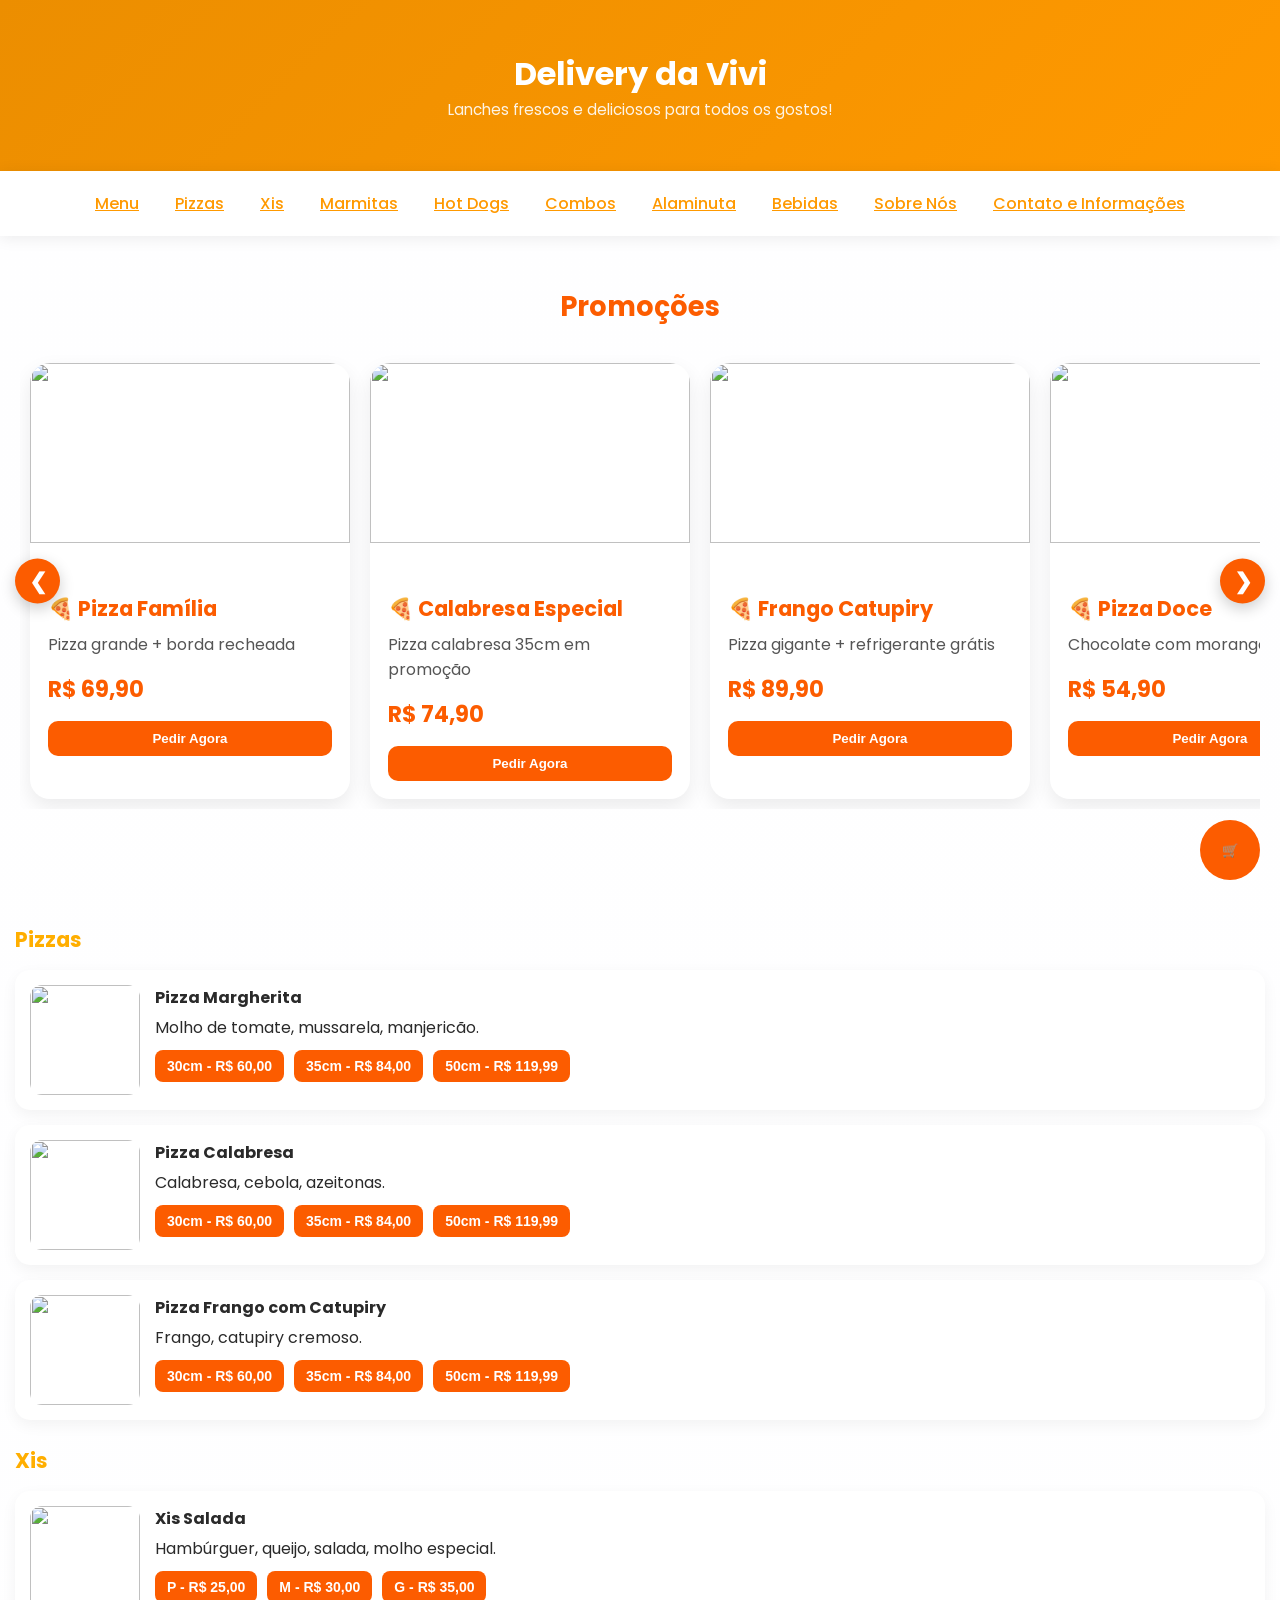
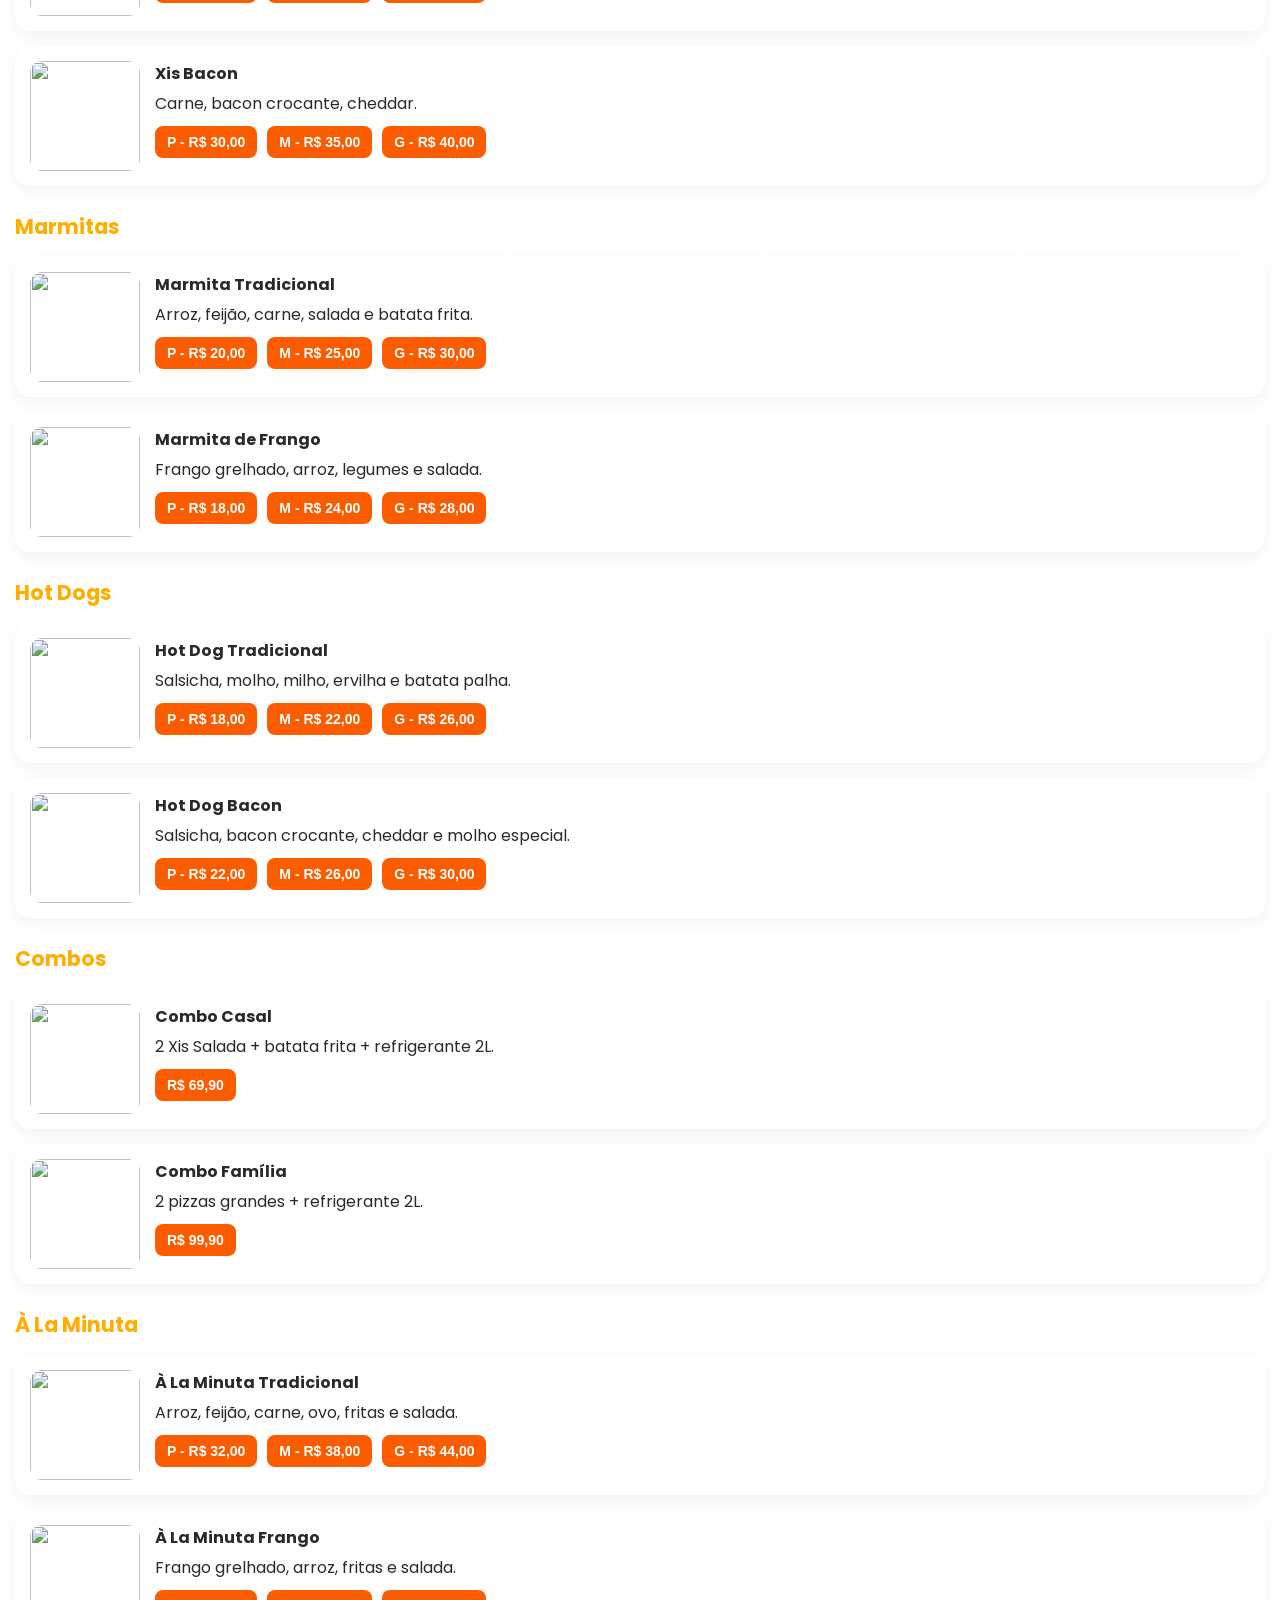
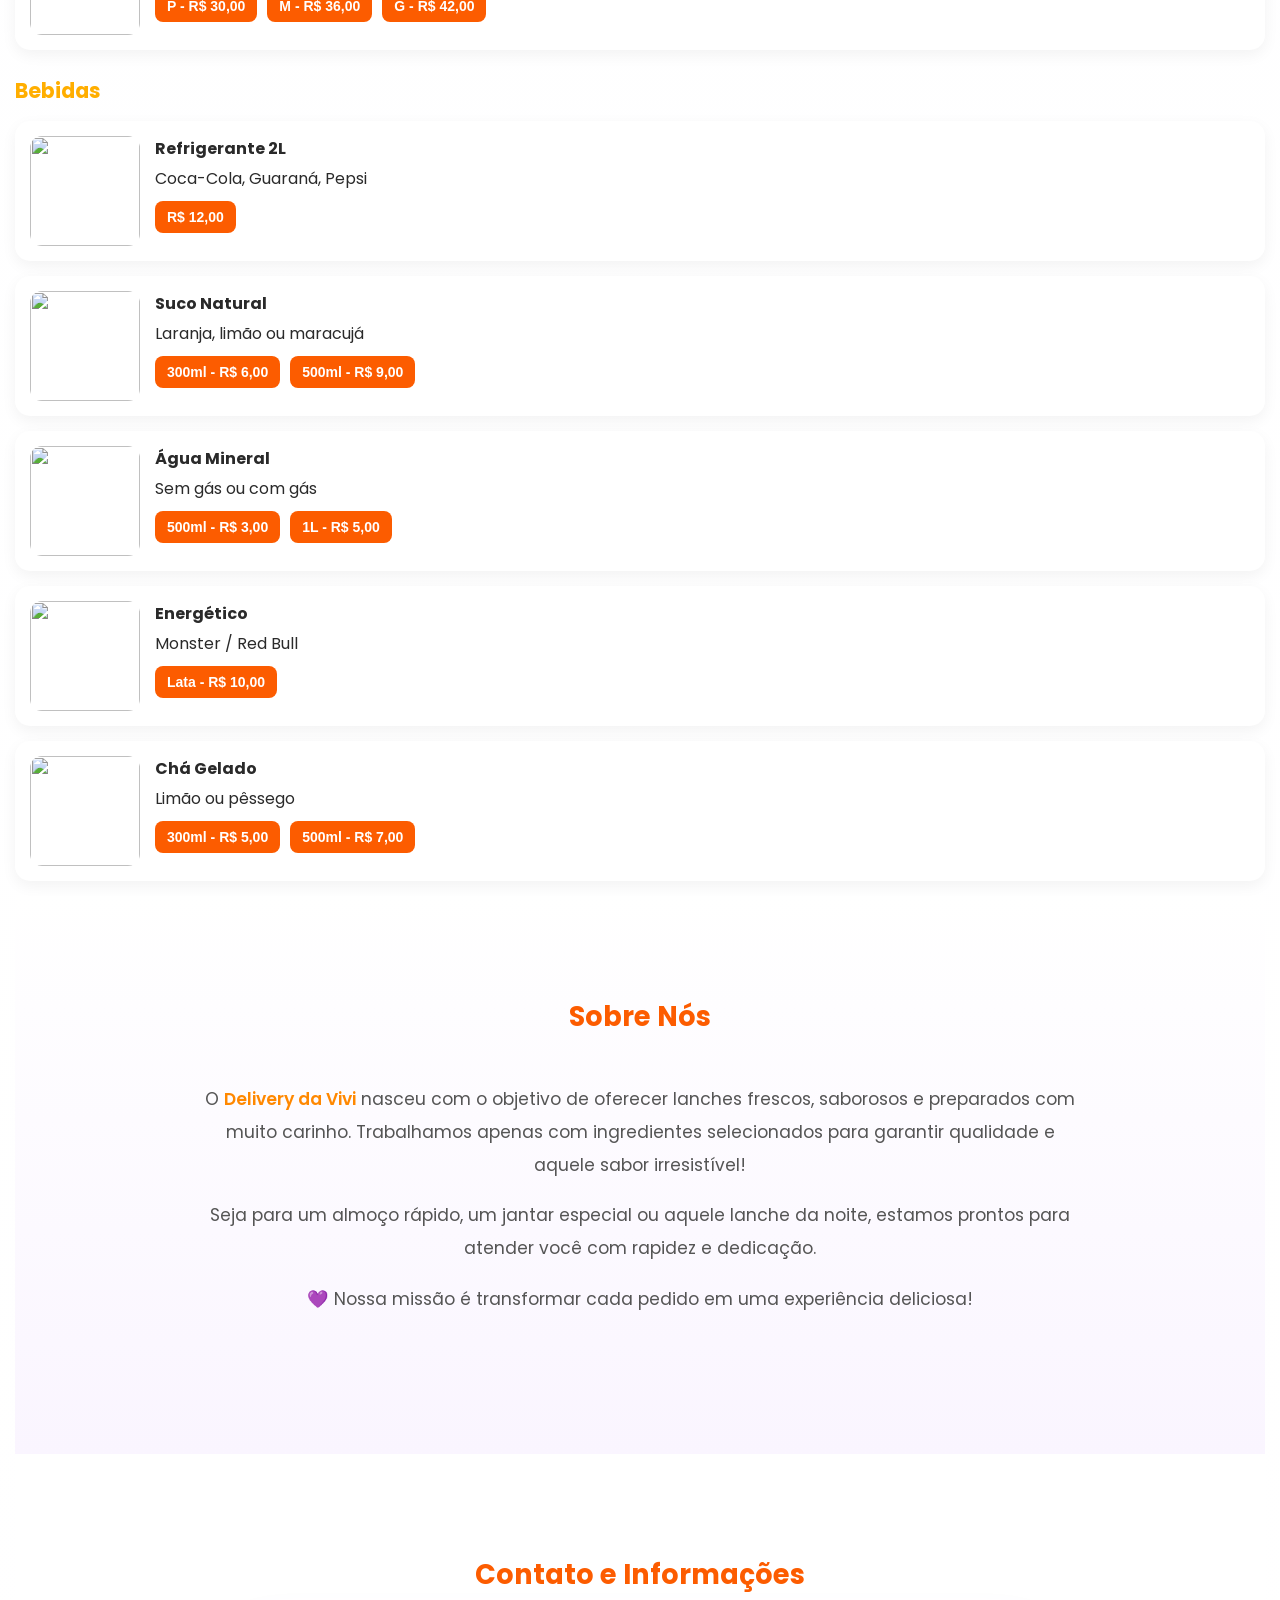
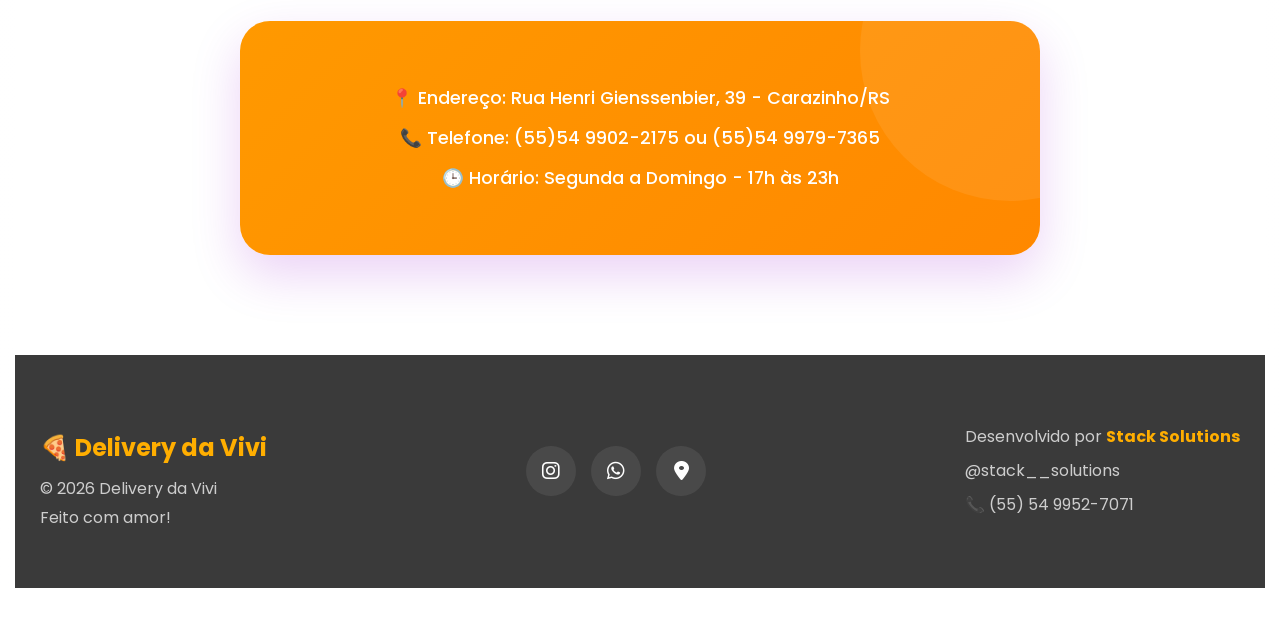
==== index.html @ aecbde7a "Add files via upload" ====
<!DOCTYPE html>
<html lang="pt-BR">
<head>
    <meta charset="UTF-8">
    <meta name="viewport" content="width=device-width, initial-scale=1.0">
    <title>Delivery da Vivi - Lanches Saborosos</title>
    <link rel="stylesheet" href="style.css">
    
</head>
<body>
    <header>
        <h1>Delivery da Vivi</h1>
        <p>Lanches frescos e deliciosos para todos os gostos!</p>
    </header>
    
    <nav>
    <a href="#menu">Menu</a>
    <a href="#pizzas">Pizzas</a>
    <a href="#xis">Xis</a>
    <a href="#marmitas">Marmitas</a>
    <a href="#hotdogs">Hot Dogs</a>
    <a href="#combos">Combos</a>
    <a href="#alaminuta">Alaminuta</a>
    <a href="#bebidas">Bebidas</a>
    <a href="#sobre">Sobre Nós</a>
    <a href="#contato">Contato e Informações</a>
</nav>
    
    <button id="cart-toggle">🛒</button>

<div id="cart">
    
    <button id="close-cart" class="close-cart">✖</button>

    <h3>Carrinho</h3>

    <div id="cart-items"></div>

    <div id="cart-total">Total: R$ 0,00</div>

    <button id="checkout">Finalizar Pedido</button>

</div>
    
 







        <!-- =========================
     PROMOÇÕES
========================= -->

<section id="promocoes">

    <h2>Promoções</h2>

    <div class="promo-wrapper">

        <button class="promo-btn left" onclick="scrollPromo(-1)">
            ❮
        </button>

        <div class="promo-carousel" id="promo-carousel">

            <!-- 1 -->
            <div class="promo-card">

                <img src="https://images.unsplash.com/photo-1513104890138-7c749659a591?w=500">

                <div class="promo-info">

                    <h3>🍕 Pizza Família</h3>

                    <p>
                        Pizza grande + borda recheada
                    </p>

                    <span>R$ 69,90</span>

                    <button onclick="addToCart('Pizza Família Promo', 69.90)">
                        Pedir Agora
                    </button>

                </div>

            </div>

            <!-- 2 -->
            <div class="promo-card">

                <img src="https://images.unsplash.com/photo-1604382354936-07c5d9983bd3?w=500">

                <div class="promo-info">

                    <h3>🍕 Calabresa Especial</h3>

                    <p>
                        Pizza calabresa 35cm em promoção
                    </p>

                    <span>R$ 74,90</span>

                    <button onclick="addToCart('Calabresa Especial', 74.90)">
                        Pedir Agora
                    </button>

                </div>

            </div>

            <!-- 3 -->
            <div class="promo-card">

                <img src="https://images.unsplash.com/photo-1513104890138-7c749659a591?w=500">

                <div class="promo-info">

                    <h3>🍕 Frango Catupiry</h3>

                    <p>
                        Pizza gigante + refrigerante grátis
                    </p>

                    <span>R$ 89,90</span>

                    <button onclick="addToCart('Pizza Frango Promo', 89.90)">
                        Pedir Agora
                    </button>

                </div>

            </div>

            <!-- 4 -->
            <div class="promo-card">

                <img src="https://images.unsplash.com/photo-1594007654729-407eedc4be65?w=500">

                <div class="promo-info">

                    <h3>🍕 Pizza Doce</h3>

                    <p>
                        Chocolate com morango 30cm
                    </p>

                    <span>R$ 54,90</span>

                    <button onclick="addToCart('Pizza Doce Promo', 54.90)">
                        Pedir Agora
                    </button>

                </div>

            </div>

            <!-- 5 -->
            <div class="promo-card">

                <img src="https://images.unsplash.com/photo-1568901346375-23c9450c58cd?w=500">

                <div class="promo-info">

                    <h3>🍔 Xis Salada</h3>

                    <p>
                        Xis salada + batata frita
                    </p>

                    <span>R$ 34,90</span>

                    <button onclick="addToCart('Xis Salada Promo', 34.90)">
                        Pedir Agora
                    </button>

                </div>

            </div>

            <!-- 6 -->
            <div class="promo-card">

                <img src="https://images.unsplash.com/photo-1571091718767-18b5b1457add?w=500">

                <div class="promo-info">

                    <h3>🍔 Xis Bacon Duplo</h3>

                    <p>
                        Xis bacon + cheddar extra
                    </p>

                    <span>R$ 42,90</span>

                    <button onclick="addToCart('Xis Bacon Promo', 42.90)">
                        Pedir Agora
                    </button>

                </div>

            </div>

            <!-- 7 -->
            <div class="promo-card">

                <img src="https://images.unsplash.com/photo-1544025162-d76694265947?w=500">

                <div class="promo-info">

                    <h3>🍛 Marmita Tradicional</h3>

                    <p>
                        Marmita média + refrigerante
                    </p>

                    <span>R$ 29,90</span>

                    <button onclick="addToCart('Marmita Tradicional Promo', 29.90)">
                        Pedir Agora
                    </button>

                </div>

            </div>

            <!-- 8 -->
            <div class="promo-card">

                <img src="https://images.unsplash.com/photo-1504674900247-0877df9cc836?w=500">

                <div class="promo-info">

                    <h3>🍛 Marmita Premium</h3>

                    <p>
                        Frango grelhado + legumes
                    </p>

                    <span>R$ 34,90</span>

                    <button onclick="addToCart('Marmita Premium', 34.90)">
                        Pedir Agora
                    </button>

                </div>

            </div>

            <!-- 9 -->
            <div class="promo-card">

                <img src="https://images.unsplash.com/photo-1513104890138-7c749659a591?w=500">

                <div class="promo-info">

                    <h3>🔥 Combo Família</h3>

                    <p>
                        2 pizzas + refrigerante 2L
                    </p>

                    <span>R$ 99,90</span>

                    <button onclick="addToCart('Combo Família', 99.90)">
                        Pedir Agora
                    </button>

                </div>

            </div>

            <!-- 10 -->
            <div class="promo-card">

                <img src="https://images.unsplash.com/photo-1568901346375-23c9450c58cd?w=500">

                <div class="promo-info">

                    <h3>🔥 Combo Xis</h3>

                    <p>
                        2 Xis + fritas + refri
                    </p>

                    <span>R$ 59,90</span>

                    <button onclick="addToCart('Combo Xis', 59.90)">
                        Pedir Agora
                    </button>

                </div>

            </div>

        </div>

        <button class="promo-btn right" onclick="scrollPromo(1)">
            ❯
        </button>

    </div>

</section>

</section>
</section>
    <main>

                





        <section id="menu">
            <h3 id="pizzas"> Pizzas</h3>

    <div class="menu-item">
        <img src="https://images.unsplash.com/photo-1513104890138-7c749659a591?w=120&h=120&fit=crop">

        <div>
            <h4>Pizza Margherita</h4>
            <p>Molho de tomate, mussarela, manjericão.</p>

            <div class="sizes">
                <button onclick="addToCart('Margherita 30cm', 60)">
                    30cm - R$ 60,00
                </button>

                <button onclick="addToCart('Margherita 35cm', 84)">
                    35cm - R$ 84,00
                </button>

                <button onclick="addToCart('Margherita 50cm', 119.99)">
                    50cm - R$ 119,99
                </button>
            </div>
        </div>
    </div>

    <div class="menu-item">
        <img src="https://images.unsplash.com/photo-1604382354936-07c5d9983bd3?w=120&h=120&fit=crop">

        <div>
            <h4>Pizza Calabresa</h4>
            <p>Calabresa, cebola, azeitonas.</p>

            <div class="sizes">
                <button onclick="addToCart('Calabresa 30cm', 60)">30cm - R$ 60,00</button>
                <button onclick="addToCart('Calabresa 35cm', 84)">35cm - R$ 84,00</button>
                <button onclick="addToCart('Calabresa 50cm', 119.99)">50cm - R$ 119,99</button>
            </div>
        </div>
    </div>

    <div class="menu-item">
        <img src="https://images.unsplash.com/photo-1513104890138-7c749659a591?w=120&h=120&fit=crop">

        <div>
            <h4>Pizza Frango com Catupiry</h4>
            <p>Frango, catupiry cremoso.</p>

            <div class="sizes">
                <button onclick="addToCart('Frango Catupiry 30cm', 60)">30cm - R$ 60,00</button>
                <button onclick="addToCart('Frango Catupiry 35cm', 84)">35cm - R$ 84,00</button>
                <button onclick="addToCart('Frango Catupiry 50cm', 119.99)">50cm - R$ 119,99</button>
            </div>
        </div>
    </div>







    <h3 id="xis"> Xis</h3>

<div class="menu-item">
    <img src="https://images.unsplash.com/photo-1568901346375-23c9450c58cd?w=120&h=120&fit=crop">

    <div>
        <h4>Xis Salada</h4>
        <p>Hambúrguer, queijo, salada, molho especial.</p>

        <div class="sizes">
            <button onclick="addToCart('Xis Salada P', 25)">P - R$ 25,00</button>
            <button onclick="addToCart('Xis Salada M', 30)">M - R$ 30,00</button>
            <button onclick="addToCart('Xis Salada G', 35)">G - R$ 35,00</button>
        </div>
    </div>
</div>

<div class="menu-item">
    <img src="https://images.unsplash.com/photo-1571091718767-18b5b1457add?w=120&h=120&fit=crop">

    <div>
        <h4>Xis Bacon</h4>
        <p>Carne, bacon crocante, cheddar.</p>

        <div class="sizes">
            <button onclick="addToCart('Xis Bacon P', 30)">P - R$ 30,00</button>
            <button onclick="addToCart('Xis Bacon M', 35)">M - R$ 35,00</button>
            <button onclick="addToCart('Xis Bacon G', 40)">G - R$ 40,00</button>
        </div>
    </div>
</div>







<h3 id="marmitas"> Marmitas</h3>

<div class="menu-item">
    <img src="https://images.unsplash.com/photo-1544025162-d76694265947?w=120&h=120&fit=crop">

    <div>
        <h4>Marmita Tradicional</h4>
        <p>Arroz, feijão, carne, salada e batata frita.</p>

        <div class="sizes">
            <button onclick="addToCart('Marmita Tradicional P', 20)">P - R$ 20,00</button>
            <button onclick="addToCart('Marmita Tradicional M', 25)">M - R$ 25,00</button>
            <button onclick="addToCart('Marmita Tradicional G', 30)">G - R$ 30,00</button>
        </div>
    </div>
</div>

<div class="menu-item">
    <img src="https://images.unsplash.com/photo-1504674900247-0877df9cc836?w=120&h=120&fit=crop">

    <div>
        <h4>Marmita de Frango</h4>
        <p>Frango grelhado, arroz, legumes e salada.</p>

        <div class="sizes">
            <button onclick="addToCart('Marmita Frango P', 18)">P - R$ 18,00</button>
            <button onclick="addToCart('Marmita Frango M', 24)">M - R$ 24,00</button>
            <button onclick="addToCart('Marmita Frango G', 28)">G - R$ 28,00</button>
        </div>
    </div>
</div>

<!-- =========================
     HOT DOGS
========================= -->

<h3 id="hotdogs"> Hot Dogs</h3>

<div class="menu-item">

    <img src="https://images.unsplash.com/photo-1612392062798-2b7b3d3f51f3?w=120&h=120&fit=crop">

    <div>

        <h4>Hot Dog Tradicional</h4>

        <p>
            Salsicha, molho, milho, ervilha e batata palha.
        </p>

        <div class="sizes">

            <button onclick="addToCart('Hot Dog Tradicional P', 18)">
                P - R$ 18,00
            </button>

            <button onclick="addToCart('Hot Dog Tradicional M', 22)">
                M - R$ 22,00
            </button>

            <button onclick="addToCart('Hot Dog Tradicional G', 26)">
                G - R$ 26,00
            </button>

        </div>

    </div>

</div>

<div class="menu-item">

    <img src="https://images.unsplash.com/photo-1550317138-10000687a72b?w=120&h=120&fit=crop">

    <div>

        <h4>Hot Dog Bacon</h4>

        <p>
            Salsicha, bacon crocante, cheddar e molho especial.
        </p>

        <div class="sizes">

            <button onclick="addToCart('Hot Dog Bacon P', 22)">
                P - R$ 22,00
            </button>

            <button onclick="addToCart('Hot Dog Bacon M', 26)">
                M - R$ 26,00
            </button>

            <button onclick="addToCart('Hot Dog Bacon G', 30)">
                G - R$ 30,00
            </button>

        </div>

    </div>

</div>


<!-- =========================
     COMBOS
========================= -->

<h3 id="combos"> Combos</h3>

<div class="menu-item">

    <img src="https://images.unsplash.com/photo-1568901346375-23c9450c58cd?w=120&h=120&fit=crop">

    <div>

        <h4>Combo Casal</h4>

        <p>
            2 Xis Salada + batata frita + refrigerante 2L.
        </p>

        <div class="sizes">

            <button onclick="addToCart('Combo Casal', 69.90)">
                R$ 69,90
            </button>

        </div>

    </div>

</div>

<div class="menu-item">

    <img src="https://images.unsplash.com/photo-1513104890138-7c749659a591?w=120&h=120&fit=crop">

    <div>

        <h4>Combo Família</h4>

        <p>
            2 pizzas grandes + refrigerante 2L.
        </p>

        <div class="sizes">

            <button onclick="addToCart('Combo Família', 99.90)">
                R$ 99,90
            </button>

        </div>

    </div>

</div>


<!-- =========================
     A LA MINUTA
========================= -->

<h3 id="alaminuta"> À La Minuta</h3>

<div class="menu-item">

    <img src="https://images.unsplash.com/photo-1544025162-d76694265947?w=120&h=120&fit=crop">

    <div>

        <h4>À La Minuta Tradicional</h4>

        <p>
            Arroz, feijão, carne, ovo, fritas e salada.
        </p>

        <div class="sizes">

            <button onclick="addToCart('À La Minuta P', 32)">
                P - R$ 32,00
            </button>

            <button onclick="addToCart('À La Minuta M', 38)">
                M - R$ 38,00
            </button>

            <button onclick="addToCart('À La Minuta G', 44)">
                G - R$ 44,00
            </button>

        </div>

    </div>

</div>

<div class="menu-item">

    <img src="https://images.unsplash.com/photo-1504674900247-0877df9cc836?w=120&h=120&fit=crop">

    <div>

        <h4>À La Minuta Frango</h4>

        <p>
            Frango grelhado, arroz, fritas e salada.
        </p>

        <div class="sizes">

            <button onclick="addToCart('À La Minuta Frango P', 30)">
                P - R$ 30,00
            </button>

            <button onclick="addToCart('À La Minuta Frango M', 36)">
                M - R$ 36,00
            </button>

            <button onclick="addToCart('À La Minuta Frango G', 42)">
                G - R$ 42,00
            </button>

        </div>

    </div>

</div>

<h3 id="bebidas"> Bebidas</h3>

<div class="menu-item">
    <img src="https://images.unsplash.com/photo-1509042239860-f550ce710b93?w=120&h=120&fit=crop">

    <div>
        <h4>Refrigerante 2L</h4>
        <p>Coca-Cola, Guaraná, Pepsi</p>

        <div class="sizes">
            <button onclick="addToCart('Refrigerante 2L', 12)">
                R$ 12,00
            </button>
        </div>
    </div>
</div>

<div class="menu-item">
    <img src="https://images.unsplash.com/photo-1581006852262-e4307cf6283a?w=120&h=120&fit=crop">

    <div>
        <h4>Suco Natural</h4>
        <p>Laranja, limão ou maracujá</p>

        <div class="sizes">
            <button onclick="addToCart('Suco Natural 300ml', 6)">
                300ml - R$ 6,00
            </button>

            <button onclick="addToCart('Suco Natural 500ml', 9)">
                500ml - R$ 9,00
            </button>
        </div>
    </div>
</div>

<div class="menu-item">
    <img src="https://images.unsplash.com/photo-1622483767028-3f66f32aef97?w=120&h=120&fit=crop">

    <div>
        <h4>Água Mineral</h4>
        <p>Sem gás ou com gás</p>

        <div class="sizes">
            <button onclick="addToCart('Água 500ml', 3)">
                500ml - R$ 3,00
            </button>

            <button onclick="addToCart('Água 1L', 5)">
                1L - R$ 5,00
            </button>
        </div>
    </div>
</div>

<div class="menu-item">
    <img src="https://images.unsplash.com/photo-1551024709-8f23befc6f87?w=120&h=120&fit=crop">

    <div>
        <h4>Energético</h4>
        <p>Monster / Red Bull</p>

        <div class="sizes">
            <button onclick="addToCart('Energético lata', 10)">
                Lata - R$ 10,00
            </button>
        </div>
    </div>
</div>

<div class="menu-item">
    <img src="https://images.unsplash.com/photo-1600271886742-f049cd451bba?w=120&h=120&fit=crop">

    <div>
        <h4>Chá Gelado</h4>
        <p>Limão ou pêssego</p>

        <div class="sizes">
            <button onclick="addToCart('Chá Gelado 300ml', 5)">
                300ml - R$ 5,00
            </button>

            <button onclick="addToCart('Chá Gelado 500ml', 7)">
                500ml - R$ 7,00
            </button>
        </div>
    </div>
</div>




























































            <section id="sobre">
        <h2>Sobre Nós</h2>
        <div class="sobre-container">
            <p>
                O <strong>Delivery da Vivi</strong> nasceu com o objetivo de oferecer
                lanches frescos, saborosos e preparados com muito carinho.
                Trabalhamos apenas com ingredientes selecionados para garantir
                qualidade e aquele sabor irresistível!
            </p>

            <p>
                Seja para um almoço rápido, um jantar especial ou aquele lanche da noite,
                estamos prontos para atender você com rapidez e dedicação.
            </p>

            <p>
                💜 Nossa missão é transformar cada pedido em uma experiência deliciosa!
            </p>
        </div>
    </section>
 

<section id="contato">
    <h2>Contato e Informações</h2>

    <div class="contato-container">
        <p>📍 Endereço: Rua Henri Gienssenbier, 39 - Carazinho/RS</p>
        <p>📞 Telefone: (55)54 9902-2175 ou (55)54 9979-7365</p>
        <p>🕒 Horário: Segunda a Domingo - 17h às 23h</p>

        
    </div>
</section>


            
        <!-- CHECKOUT -->
<div id="checkout-modal" style="display:none; position:fixed; inset:0; background:rgba(0,0,0,0.6); justify-content:center; align-items:center;">

    <div style="background:white; padding:20px; width:400px; border-radius:10px;">

        <h3>Finalizar Pedido</h3>

        <!-- ETAPA 1 -->
        <div class="step" id="step-1">

            <h4>Dados Pessoais</h4>

            <label>Nome completo:</label>
            <input type="text" id="nome-completo" style="width:100%; margin-bottom:10px;">

            

            <label>Telefone / WhatsApp:</label>
            <input type="tel" id="telefone" style="width:100%; margin-bottom:10px;">

            

            <button onclick="nextStep(1)">Avançar</button>
        </div>

        <!-- ETAPA 2 -->
        <div class="step" id="step-2" style="display:none;">

            <h4>Entrega</h4>

            <label>Forma de Entrega:</label>
            <select id="delivery-type" style="width:100%; margin-bottom:10px;">
                <option value="retirada">Retirada no local</option>
                <option value="entrega">Entrega</option>
            </select>

            <label>Endereço:</label>
            <input type="text" id="endereco" style="width:100%; margin-bottom:10px;">

            <label>Complemento:</label>
            <input type="text" id="complemento" style="width:100%; margin-bottom:10px;">

            <button onclick="prevStep(2)">Voltar</button>
            <button onclick="nextStep(2)">Avançar</button>
        </div>

        <!-- ETAPA 3 -->
        <div class="step" id="step-3" style="display:none;">

            <h4>Observações</h4>

            <textarea id="observacoes" style="width:100%; height:80px;"></textarea>

            <br><br>

            <button onclick="prevStep(3)">Voltar</button>
            <button onclick="nextStep(3)">Avançar</button>
        </div>

        <!-- ETAPA 4 -->
        <div class="step" id="step-4" style="display:none;">

            <h4>Forma de Pagamento</h4>

            <select id="payment-method" style="width:100%; margin-bottom:15px;">
                <option value="pix">Pix</option>
                <option value="dinheiro">Dinheiro</option>
                <option value="cartao">Cartão</option>
            </select>
            <div id="troco-box" style="display:none;">
    <input id="troco" placeholder="Precisa de troco para quanto?">
</div>

            <button onclick="prevStep(4)">Voltar</button>
            <button onclick="sendToWhatsApp()">Finalizar Pedido</button>
        </div>

        <br>
        <button onclick="closeCheckout()">Cancelar</button>

    </div>
</div>
<div id="toast" class="toast"></div>
</body>

<script type="module">

/* =========================
   FIREBASE
========================= */

import { initializeApp } from "https://www.gstatic.com/firebasejs/10.12.2/firebase-app.js";

import {
    getFirestore,
    collection,
    addDoc
} from "https://www.gstatic.com/firebasejs/10.12.2/firebase-firestore.js";

const firebaseConfig = {
    apiKey: "AIzaSy...",
    authDomain: "delivery-da-vivi.firebaseapp.com",
    projectId: "delivery-da-vivi"
};

const app = initializeApp(firebaseConfig);
const db = getFirestore(app);


/* =========================
   ESCOLHER WHATS AUTOMÁTICO
========================= */

// PEGA O ?loja= DA URL

const params = new URLSearchParams(window.location.search);

const loja = params.get("loja");

// VIVI PADRÃO

let numero = "555499022175";

// SE FOR LINK DO NAIRO

if(loja === "nairo"){
    numero = "555499797365";
}


/* =========================
   VARIÁVEIS
========================= */

let cart = [];

const FRETE = 6;


//teste menagem de teste
window.showToast = function(message){

    const toast = document.getElementById("toast");

    toast.innerText = message;

    toast.classList.add("show");

    clearTimeout(toast.timeout);

    toast.timeout = setTimeout(() => {

        toast.classList.remove("show");

    }, 2000);
};
/* =========================
   CARRINHO
========================= */


window.addToCart = function(name, price){

    const item = cart.find(i => i.name === name);

    if(item){
        item.quantity++;
    } else {
        cart.push({
            name,
            price,
            quantity: 1
        });
    }

    updateCart();

    showToast(` ${name} adicionado ao carrinho`);
};

function updateCart(){

    const div = document.getElementById("cart-items");

    div.innerHTML = "";

    let total = 0;

    cart.forEach((i, idx) => {

        total += i.price * i.quantity;

        div.innerHTML += `
        <div>

            <strong>${i.name}</strong><br>

            ${i.quantity}x R$ ${i.price.toFixed(2)}

            <br>

            <button onclick="changeQty(${idx}, 1)">
                +
            </button>

            <button onclick="changeQty(${idx}, -1)">
                -
            </button>

        </div>

        <hr>
        `;
    });

    document.getElementById("cart-total").innerText =
        "Total: R$ " + total.toFixed(2);
}


/* =========================
   ALTERAR QUANTIDADE
========================= */

window.changeQty = function(i, v){

    cart[i].quantity += v;

    if(cart[i].quantity <= 0){
        cart.splice(i, 1);
    }

    updateCart();
};


/* =========================
   ABRIR/CLOSE CARRINHO
========================= */

document.getElementById("cart-toggle").onclick = () => {

    document.getElementById("cart")
        .classList.toggle("show");
};

document.getElementById("checkout").onclick = () => {

    if(cart.length === 0){

        return alert("Seu carrinho está vazio 💜");
    }

    document.getElementById("checkout-modal")
        .style.display = "flex";
};

window.closeCheckout = function(){

    document.getElementById("checkout-modal")
        .style.display = "none";
};


/* =========================
   FECHAR CARRINHO (BOTÃO ✖)
========================= */

const closeBtn = document.getElementById("close-cart");

if (closeBtn) {
    closeBtn.onclick = () => {
        document.getElementById("cart").classList.remove("show");
    };
}

/* =========================
   STEPS
========================= */

window.nextStep = function(step){

    document.getElementById("step-" + step)
        .style.display = "none";

    document.getElementById("step-" + (step + 1))
        .style.display = "block";
};

window.prevStep = function(step){

    document.getElementById("step-" + step)
        .style.display = "none";

    document.getElementById("step-" + (step - 1))
        .style.display = "block";
};


/* =========================
   TROCO
========================= */

document.getElementById("payment-method")
.addEventListener("change", function(){

    const box = document.getElementById("troco-box");

    if(this.value === "dinheiro"){

        box.style.display = "block";

    } else {

        box.style.display = "none";
    }
});


/* =========================
   FINALIZAR PEDIDO
========================= */

window.sendToWhatsApp = async function(){

    /* =========================
       PEGAR DADOS
    ========================= */

    const nome =
        document.getElementById("nome-completo").value;

    const telefone =
        document.getElementById("telefone").value;

    const delivery =
        document.getElementById("delivery-type").value;

    const endereco =
        document.getElementById("endereco").value;

    const complemento =
        document.getElementById("complemento").value;

    const obs =
        document.getElementById("observacoes").value;

    const pagamento =
        document.getElementById("payment-method").value;

    const troco =
        document.getElementById("troco").value;


    /* =========================
       VALIDAÇÃO
    ========================= */

    if(!nome){
    return alert("💜 Preencha seu nome!");
}


    /* =========================
       TOTAL
    ========================= */

    let subtotal = cart.reduce((s, i) => {

        return s + i.price * i.quantity;

    }, 0);

    let total =
        subtotal +
        (delivery === "entrega" ? FRETE : 0);


    /* =========================
       SALVAR NO FIREBASE
    ========================= */

    await addDoc(collection(db, "pedidos"), {

        loja: loja || "vivi",

        nome,
        telefone,

        itens: cart,

        subtotal,

        frete:
            delivery === "entrega"
            ? FRETE
            : 0,

        total,

        entrega: delivery,

        endereco,

        complemento,

        observacoes: obs,

        pagamento,

        troco:
            pagamento === "dinheiro"
            ? troco
            : null,

        status: "Novo",

        arquivado: false,

        data: new Date()
    });

    /* =========================
   TOAST MENSAGEM
========================= */

function showToast(message){

    const toast = document.getElementById("toast");

    toast.innerText = message;

    toast.classList.add("show");

    clearTimeout(toast.timeout);

    toast.timeout = setTimeout(() => {

        toast.classList.remove("show");

    }, 2000);
}

    /* =========================
       MENSAGEM WHATS
    ========================= */

    let msg = `💜 DELIVERY DA VIVI 💜\n`;

    msg += `✨ Seu pedido está sendo preparado com carinho!\n\n`;

    msg += `👤 ${nome}\n`;

    msg += `📞 ${telefone}\n`;


    msg += `🍔 PEDIDO:\n`;

    cart.forEach(i => {

        msg += `• ${i.quantity}x ${i.name}`;

        msg += ` - R$ ${(i.price * i.quantity).toFixed(2)}\n`;
    });

    msg += `\n💰 Subtotal: R$ ${subtotal.toFixed(2)}\n`;

    if(delivery === "entrega"){

        msg += `🚚 Frete: R$ ${FRETE.toFixed(2)}\n`;

        msg += `📍 Endereço: ${endereco}\n`;

        msg += `🏠 Complemento: ${complemento}\n`;
    }

    if(obs){

        msg += `📝 Observações: ${obs}\n`;
    }

    msg += `💳 Pagamento: ${pagamento}\n`;

    if(pagamento === "dinheiro" && troco){

        msg += `💵 Troco para: R$ ${troco}\n`;
    }

    msg += `\n💜 TOTAL: R$ ${total.toFixed(2)}\n`;

    msg += `✨ Obrigado por escolher a Vivi!`;


    /* =========================
       ABRIR WHATS
    ========================= */

    window.open(
        `https://wa.me/${numero}?text=${encodeURIComponent(msg)}`,
        "_blank"
    );


    /* =========================
       LIMPAR CARRINHO
    ========================= */

    cart = [];

    updateCart();

    closeCheckout();
};


/* =========================
   CARROSSEL PROMOÇÕES
========================= */

window.scrollPromo = function(direction){

    const carousel =
        document.getElementById("promo-carousel");

    carousel.scrollBy({

        left: direction * 340,

        behavior: "smooth"
    });
};


/* =========================
   DRAG COM MOUSE / DEDO
========================= */

const slider =
    document.getElementById("promo-carousel");

let isDown = false;

let startX;

let scrollLeft;

slider.addEventListener("mousedown", (e) => {

    isDown = true;

    startX =
        e.pageX - slider.offsetLeft;

    scrollLeft =
        slider.scrollLeft;
});

slider.addEventListener("mouseleave", () => {

    isDown = false;
});

slider.addEventListener("mouseup", () => {

    isDown = false;
});

slider.addEventListener("mousemove", (e) => {

    if(!isDown) return;

    e.preventDefault();

    const x =
        e.pageX - slider.offsetLeft;

    const walk =
        (x - startX) * 1.5;

    slider.scrollLeft =
        scrollLeft - walk;
});

</script>

<!-- FONT AWESOME -->
<link
rel="stylesheet"
href="https://cdnjs.cloudflare.com/ajax/libs/font-awesome/6.5.2/css/all.min.css"
/>

<footer>

    <div class="footer-container">

        <div class="footer-brand">

            <h3>🍕 Delivery da Vivi</h3>

            <p>
                © 2026 Delivery da Vivi
                <br>
                Feito com amor!
            </p>

        </div>


        <div class="footer-social">

        <!-- Instagram -->
        <a
            href="https://instagram.com/deliverydavivi12"
            target="_blank"
        >
            <i class="fab fa-instagram"></i>
        </a>

        <!-- WhatsApp -->
        <a
            href="https://wa.me/555499022175"
            target="_blank"
        >
            <i class="fab fa-whatsapp"></i>
        </a>


        <!-- Localização -->
        <a
            href="https://maps.google.com/?q=Rua+Henri+Gienssenbier+39+Carazinho+RS"
            target="_blank"
        >
            <i class="fas fa-location-dot"></i>
        </a>

    </div>


        <div class="footer-dev">

            <p>
                Desenvolvido por
                <strong>Stack Solutions</strong>
            </p>

            <p>
                @stack__solutions
            </p>

            <p>
                📞 (55) 54 9952-7071
            </p>

        </div>

    </div>

</footer>


<div id="toast" class="toast"></div>
</body>
</html>
---- style.css ----
@import url('https://fonts.googleapis.com/css2?family=Poppins:wght@300;400;500;600;700&display=swap');

*{
    margin:0;
    padding:0;
    box-sizing:border-box;
    scroll-behavior:smooth;
}

body{
    font-family:'Poppins', sans-serif;
    background: linear-gradient(180deg, #fefeff, #ffffff);
    color:#2a2a2a;
    overflow-x:hidden;
}

/* =========================
   HEADER
========================= */

header{
    background: linear-gradient(135deg, #ec8e00, #ff9900);
    padding:50px 20px;
    text-align:center;
    color:white;
}

header h1{ font-size:2.5rem; }
header p{ opacity:.9; }

/* =========================
   NAV (CORRIGIDO - NÃO SOBREPÕE MAIS)
========================= */

nav{
    display:flex;
    justify-content:center;
    flex-wrap:wrap;
    gap:15px;
    background:#fff;
    padding:12px;
    position:sticky;
    top:0;
    z-index:999;
    box-shadow:0 2px 15px rgba(0,0,0,.08);
}

nav{

    display:flex;

    gap:12px;

    flex-wrap:wrap;
}
nav a{
    color:#ff9900;
    font-weight:500;
    padding:8px 12px;
    border-radius:8px;
    transition:.3s;
}

/* evita sobreposição em âncoras */
section {
    scroll-margin-top: 90px;
    padding:40px 15px;
}

/* =========================
   MENU TITLE
========================= */

section h2{
    text-align:center;
    margin-bottom:25px;
    color:#fc5c00;
}

section h3{
    margin:25px 0 15px;
    color:#ffae00;
}

/* =========================
   CARDS (CORRIGIDO MOBILE + NÃO CORTA)
========================= */

.menu-item{
    display:flex;
    gap:15px;
    align-items:flex-start;
    background:#fff;
    padding:15px;
    border-radius:15px;
    margin-bottom:15px;
    box-shadow:0 5px 15px rgba(0,0,0,.05);
}

.menu-item img{
    width:110px;
    height:110px;
    object-fit:cover;
    border-radius:12px;
    flex-shrink:0;
}

.menu-item h4{
    margin-bottom:5px;
}





    /* CARRINHO */
    #cart{
        width:100%;
        max-width:100%;
    }

    /* HEADER */
    header h1{
        font-size:2rem;
    }

    header p{
        font-size:.95rem;
    }

    /* TÍTULOS */
    section h2{
        font-size:1.7rem;
    }

    section h3{
        font-size:1.3rem;
    }

    /* FOOTER */
    footer{
        text-align:left;
        padding:25px 15px;
    }

/* BOTÕES TAMANHOS (ARRUMADO PRA NÃO GRUDAR) */
.sizes{
    display:flex;
    flex-wrap:wrap;
    gap:10px;
    margin-top:10px;
}

.sizes button{
    padding:8px 12px;
    font-size:14px;
    border-radius:8px;
    width:auto;
}


@media (max-width: 768px){

    /* card retangular centralizado */
    .menu-item{
        flex-direction: row;
        align-items: center;

        width: 92%;
        max-width: 420px;

        margin: 12px auto;

        padding: 12px;

        border-radius: 14px;
    }

    /* imagem menor pra não ocupar tudo */
    .menu-item img{
        width: 80px;
        height: 80px;
        border-radius: 10px;
    }

    /* texto ajustado */
    .menu-item h4{
        font-size: 15px;
    }

    .menu-item p{
        font-size: 12px;
    }

    /* botões mais compactos */
    .sizes{
        gap: 6px;
    }

    .sizes button{
        font-size: 12px;
        padding: 6px 8px;
    }
}







/* =========================
   BOTÕES GERAIS
========================= */

button{
    border:none;
    background:#fc5c00;
    color:#fff;
    padding:10px 14px;
    border-radius:10px;
    cursor:pointer;
    font-weight:600;
}

#cart-toggle{
    position:fixed;
    bottom:20px;
    right:20px;
    width:60px;
    height:60px;
    border-radius:50%;
    z-index:1000;
}

#cart{
    position:fixed;
    top:0;
    right:-100%;
    width:320px;
    height:100vh;
    background:#fff;
    padding:20px;
    transition:.35s;
    z-index:1001;
    overflow-y:auto;
}

#cart.show{
    right:0;
}


.toast{
    position: fixed;
    bottom: 100px;
    right: 20px;

    background: #fc5c00;
    color: white;

    padding: 12px 18px;
    border-radius: 12px;

    font-weight: 600;
    box-shadow: 0 10px 25px rgba(0,0,0,.2);

    opacity: 0;
    transform: translateY(20px);
    transition: .3s ease;

    z-index: 99999;
    pointer-events: none;
}

.toast.show{
    opacity: 1;
    transform: translateY(0);
}


/* =========================
   CHECKOUT
========================= */

#checkout-modal{
    position:fixed;
    inset:0;
    display:none;
    justify-content:center;
    align-items:center;
    background:rgba(0,0,0,.6);
    z-index:9999;
}

#checkout-modal > div{
    background:#fff;
    width:95%;
    max-width:420px;
    padding:20px;
    border-radius:15px;
}




/* =========================
   PROMOÇÕES
========================= */

#promocoes{
    padding:50px 20px;
    overflow:hidden;
}

.promo-wrapper{
    position:relative;
}

.promo-carousel{
    display:flex;
    gap:20px;

    overflow-x:auto;

    scroll-behavior:smooth;

    padding:10px;

    scrollbar-width:none;
}

.promo-carousel::-webkit-scrollbar{
    display:none;
}

/* CARD */
.promo-card{
    min-width:320px;
    max-width:320px;

    background:#fff;

    border-radius:20px;

    overflow:hidden;

    box-shadow:0 8px 20px rgba(0,0,0,.08);

    flex-shrink:0;

    transition:.3s;
}

.promo-card:hover{
    transform:translateY(-5px);
}

.promo-card img{
    width:100%;
    height:180px;
    object-fit:cover;
}

.promo-info{
    padding:18px;
}

.promo-info h3{
    color:#fc5c00;
    margin-bottom:8px;
}

.promo-info p{
    color:#555;
    margin-bottom:15px;
}

.promo-info span{
    display:block;

    font-size:1.4rem;

    font-weight:bold;

    color:#fc5c00;

    margin-bottom:15px;
}

.promo-info button{
    width:100%;
}

/* BOTÕES */
.promo-btn{
    position:absolute;

    top:50%;

    transform:translateY(-50%);

    width:45px;
    height:45px;

    border-radius:50%;

    border:none;

    background:#fc5c00;

    color:white;

    font-size:22px;

    cursor:pointer;

    z-index:10;

    box-shadow:0 5px 15px rgba(0,0,0,.2);
}

.promo-btn.left{
    left:-5px;
}

.promo-btn.right{
    right:-5px;
}

/* MOBILE */
@media(max-width:768px){

    .promo-card{
        min-width:260px;
        max-width:260px;
    }

    .promo-card img{
        height:150px;
    }

    .promo-btn{
        display:none;
    }
}





/* =========================
   SOBRE
========================= */

#sobre{

    padding:100px 20px;

    background:
    linear-gradient(
        180deg,
        #ffffff 0%,
        #faf5ff 100%
    );
}

.sobre-container{

    max-width:900px;

    margin:auto;

    padding:20px 10px;

    text-align:center;
}

.sobre-container h2{

    font-size:2.5rem;

    color:#f1cc85;

    margin-bottom:30px;

    font-weight:700;
}

.sobre-container p{

    font-size:1.08rem;

    color:#555;

    line-height:1.9;

    margin-bottom:18px;

    font-weight:400;
}

.sobre-container strong{

    color:#ff8800;

    font-weight:600;
}


/* =========================
   CONTATO
========================= */

#contato{

    padding:100px 20px;

    background:#ffffff;
}

.contato-container{

    max-width:800px;

    margin:auto;

    padding:50px 30px;

    text-align:center;

    background:
    linear-gradient(
        135deg,
        #ff9900,
        #ff8800
    );

    color:white;

    border-radius:30px;

    box-shadow:
    0 20px 50px rgba(146,1,204,.18);

    position:relative;

    overflow:hidden;
}

.contato-container::before{

    content:"";

    position:absolute;

    width:300px;
    height:300px;

    background:rgba(255,255,255,.08);

    border-radius:50%;

    top:-120px;
    right:-120px;
}

.contato-container h2{

    font-size:2.3rem;

    margin-bottom:25px;

    font-weight:700;

    position:relative;
}

.contato-container p{

    font-size:1.1rem;

    margin:14px 0;

    font-weight:500;

    position:relative;
}

.contato-container a{

    color:white;

    text-decoration:none;

    transition:.2s;
}

.contato-container a:hover{

    opacity:.8;
}


footer{

    background:#3a3a3a;

    padding:50px 20px;

    color:white;
}

.footer-container{

    max-width:1200px;

    margin:auto;

    display:flex;

    justify-content:space-between;

    align-items:center;

    gap:30px;

    flex-wrap:wrap;
}

.footer-brand h3{

    font-size:1.5rem;

    margin-bottom:10px;
}

.footer-brand p,
.footer-dev p{

    color:rgba(255,255,255,.75);

    line-height:1.8;
}

.footer-dev strong{

    color:#ffae00;
}

.footer-social{

    display:flex;

    gap:15px;
}

.footer-social a{

    width:50px;
    height:50px;

    display:flex;

    align-items:center;
    justify-content:center;

    border-radius:50%;

    background:rgba(255,255,255,.08);

    color:white;

    font-size:20px;

    text-decoration:none;

    transition:.25s;
}

.footer-social a:hover{

    transform:translateY(-5px);

    background:#ff9100;

    box-shadow:0 10px 25px rgba(2, 2, 2, 0.35);
}

@media(max-width:768px){

    .footer-container{

        flex-direction:column;

        text-align:center;
    }

    .footer-social{

        justify-content:center;
    }
}


/* =========================
   BANNER RODÍZIO
========================= */

.rodizio-banner{
    padding:20px;
}

.rodizio-banner img{
    width:100%;

    height:auto;

    border-radius:25px;

    display:block;

    box-shadow:0 10px 30px rgba(0,0,0,.12);
}

/* MOBILE */
@media(max-width:768px){

    .rodizio-banner{
        padding:12px;
    }

    .rodizio-banner img{
        border-radius:18px;
    }
}








.toast{
    position: fixed;
    bottom: 20px;
    right: 20px;
    background: #111;
    color: white;
    padding: 14px 18px;
    border-radius: 12px;
    opacity: 0;
    transform: translateY(20px);
    transition: 0.3s;
    z-index: 9999;
}

.toast.show{
    opacity: 1;
    transform: translateY(0);
}


footer p{
    margin: 5px 0;
}
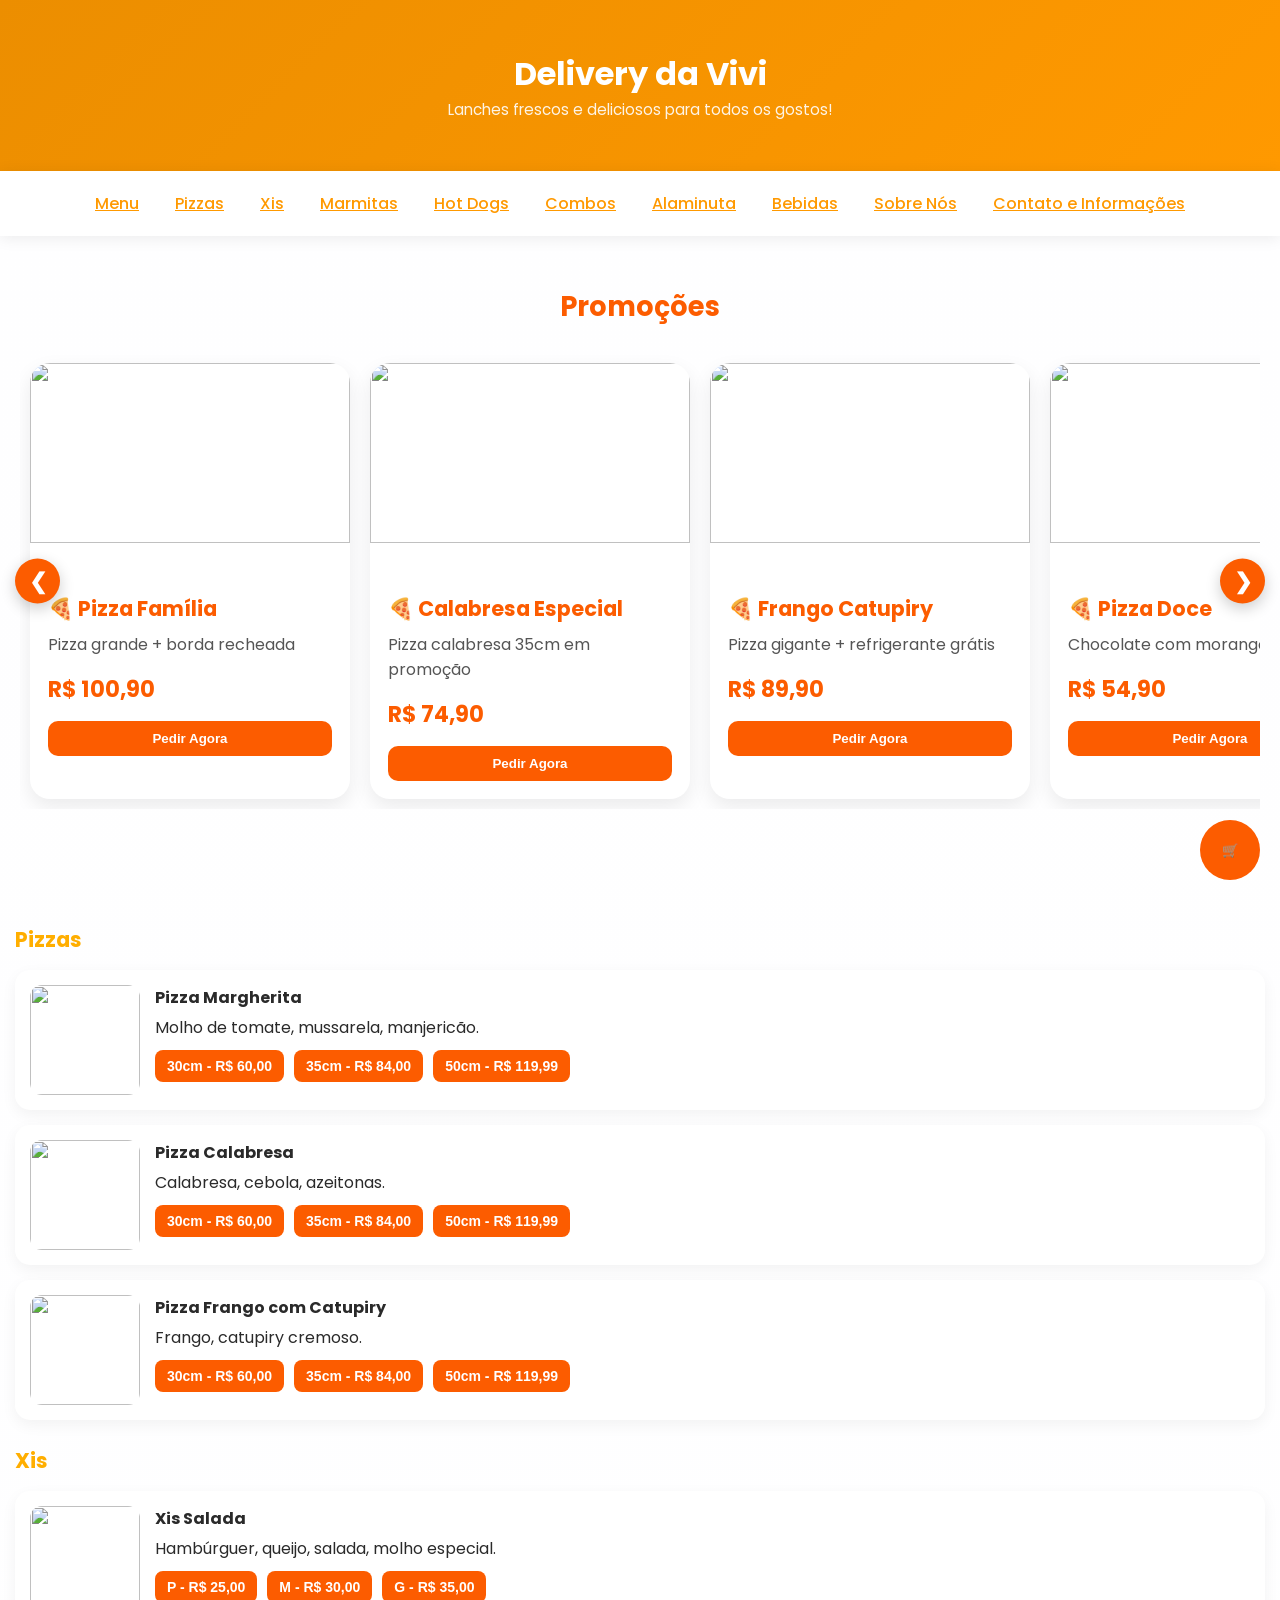
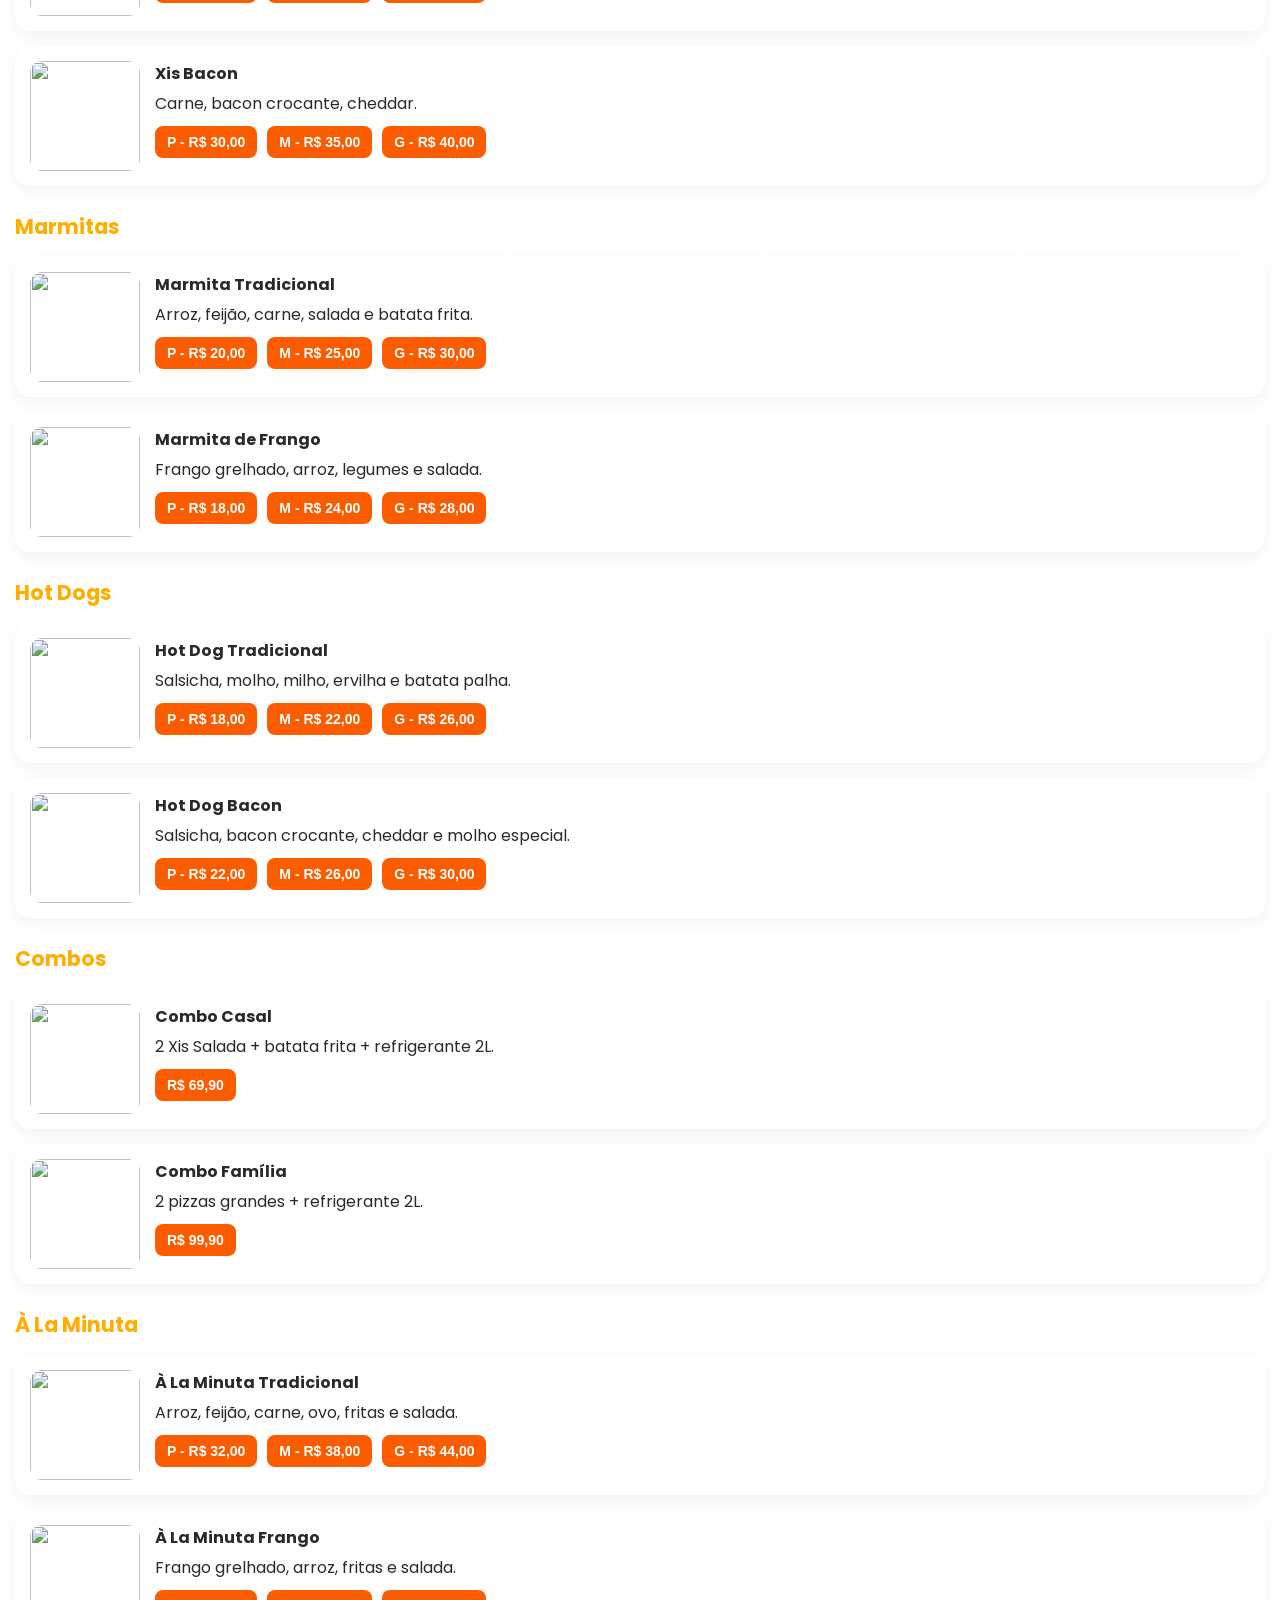
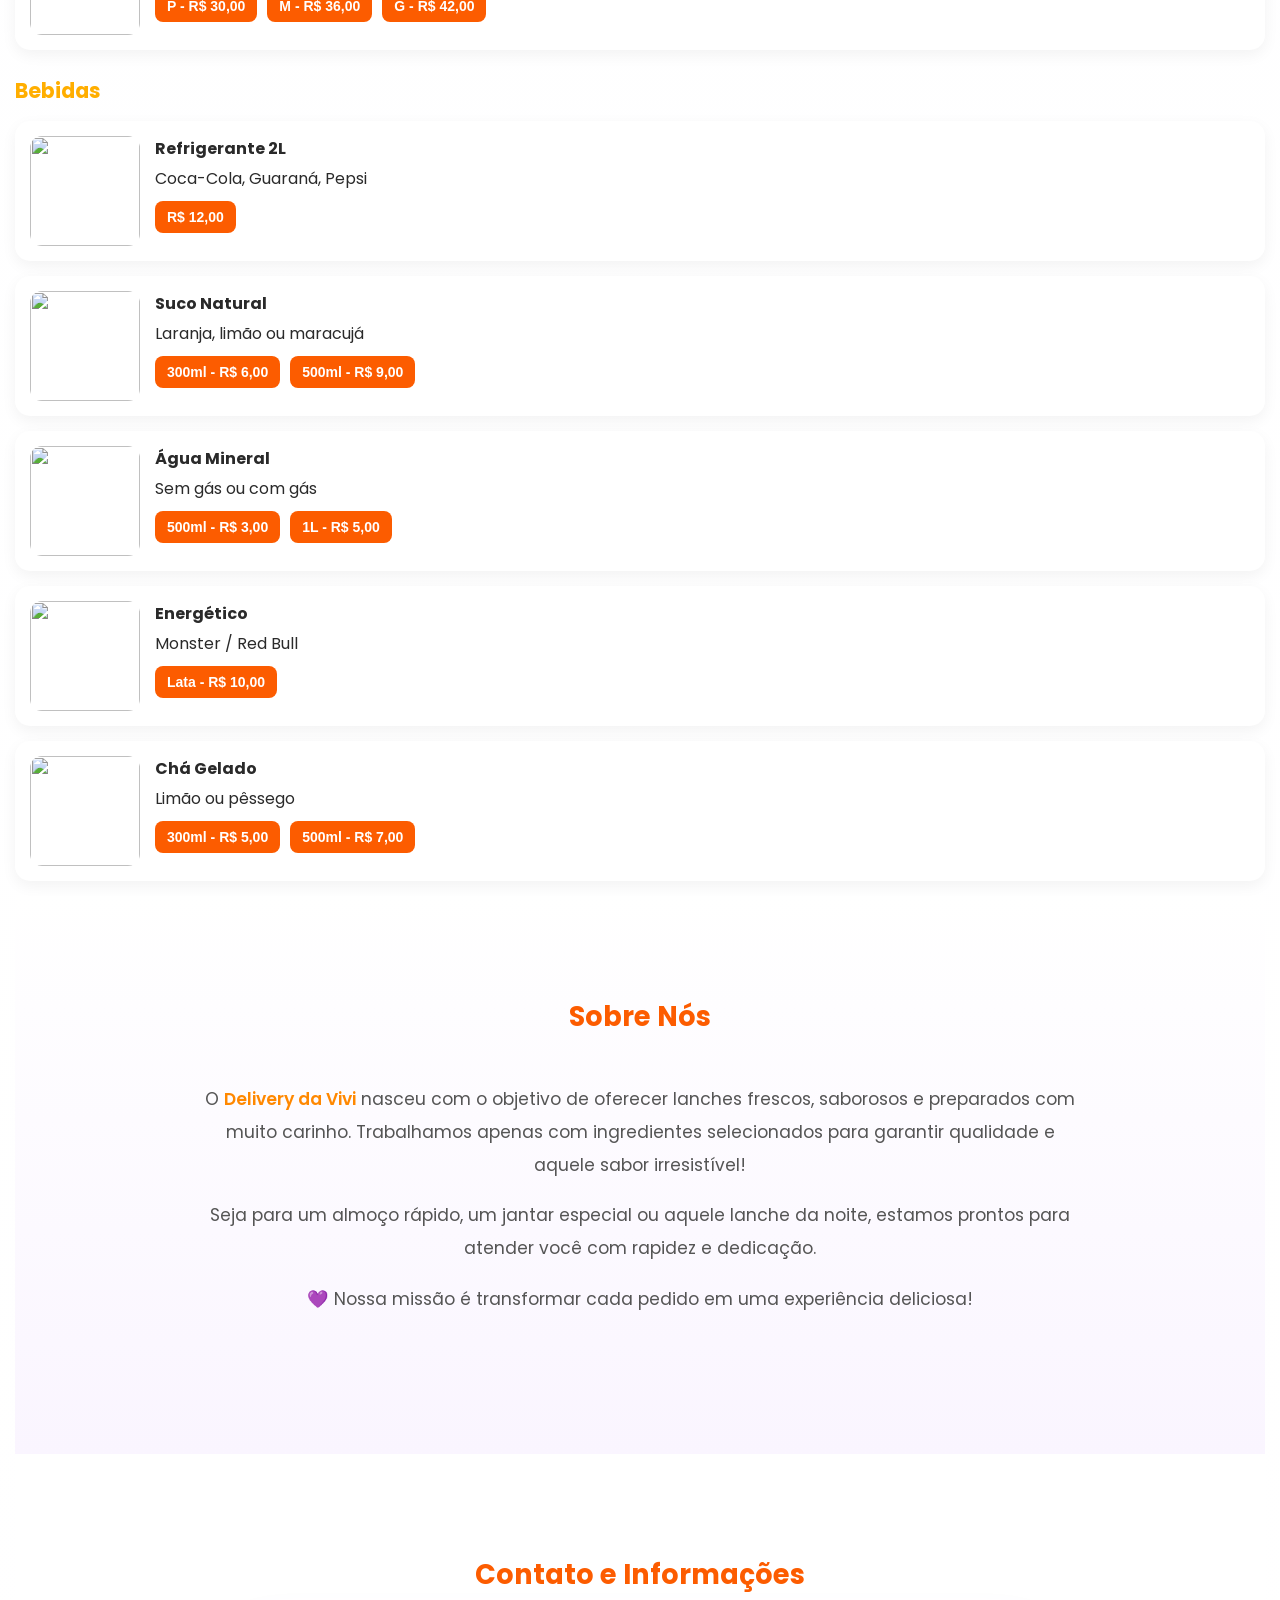
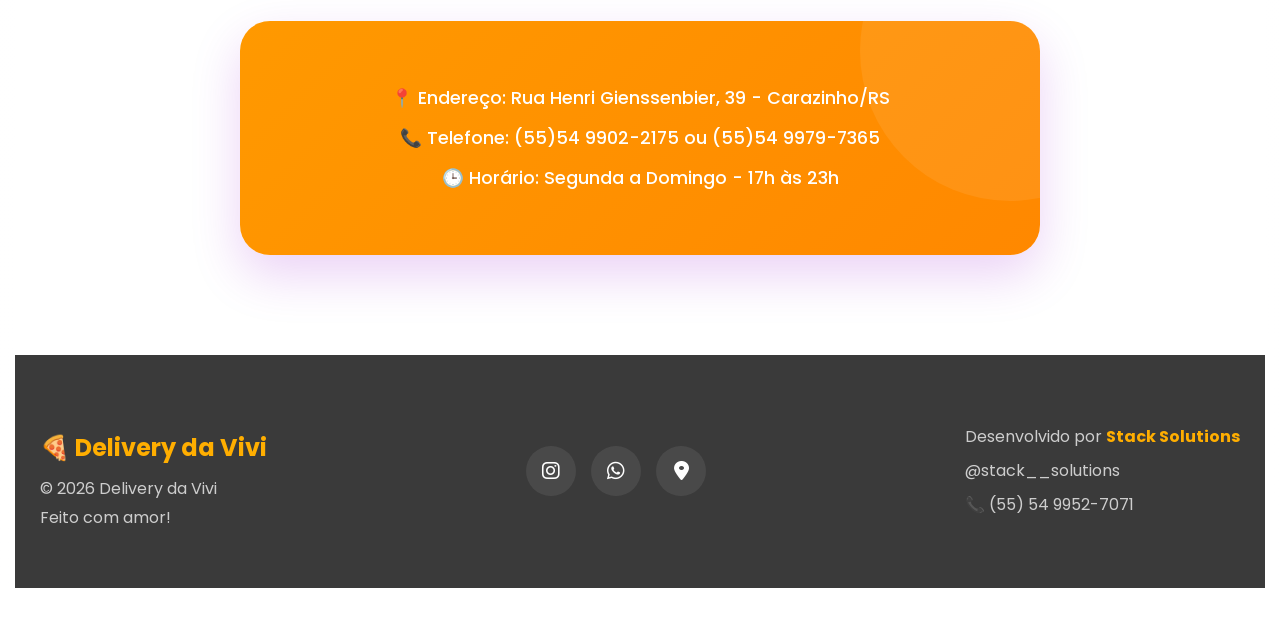
==== commit 43fe0d03: "organizaçao projeto raiz e correçao estrutura" ====
--- a/index.html
+++ b/index.html
@@ -1,1494 +1,1494 @@
-<!DOCTYPE html>
-<html lang="pt-BR">
-<head>
-    <meta charset="UTF-8">
-    <meta name="viewport" content="width=device-width, initial-scale=1.0">
-    <title>Delivery da Vivi - Lanches Saborosos</title>
-    <link rel="stylesheet" href="style.css">
-    
-</head>
-<body>
-    <header>
-        <h1>Delivery da Vivi</h1>
-        <p>Lanches frescos e deliciosos para todos os gostos!</p>
-    </header>
-    
-    <nav>
-    <a href="#menu">Menu</a>
-    <a href="#pizzas">Pizzas</a>
-    <a href="#xis">Xis</a>
-    <a href="#marmitas">Marmitas</a>
-    <a href="#hotdogs">Hot Dogs</a>
-    <a href="#combos">Combos</a>
-    <a href="#alaminuta">Alaminuta</a>
-    <a href="#bebidas">Bebidas</a>
-    <a href="#sobre">Sobre Nós</a>
-    <a href="#contato">Contato e Informações</a>
-</nav>
-    
-    <button id="cart-toggle">🛒</button>
-
-<div id="cart">
-    
-    <button id="close-cart" class="close-cart">✖</button>
-
-    <h3>Carrinho</h3>
-
-    <div id="cart-items"></div>
-
-    <div id="cart-total">Total: R$ 0,00</div>
-
-    <button id="checkout">Finalizar Pedido</button>
-
-</div>
-    
- 
-
-
-
-
-
-
-
-        <!-- =========================
-     PROMOÇÕES
-========================= -->
-
-<section id="promocoes">
-
-    <h2>Promoções</h2>
-
-    <div class="promo-wrapper">
-
-        <button class="promo-btn left" onclick="scrollPromo(-1)">
-            ❮
-        </button>
-
-        <div class="promo-carousel" id="promo-carousel">
-
-            <!-- 1 -->
-            <div class="promo-card">
-
-                <img src="https://images.unsplash.com/photo-1513104890138-7c749659a591?w=500">
-
-                <div class="promo-info">
-
-                    <h3>🍕 Pizza Família</h3>
-
-                    <p>
-                        Pizza grande + borda recheada
-                    </p>
-
-                    <span>R$ 69,90</span>
-
-                    <button onclick="addToCart('Pizza Família Promo', 69.90)">
-                        Pedir Agora
-                    </button>
-
-                </div>
-
-            </div>
-
-            <!-- 2 -->
-            <div class="promo-card">
-
-                <img src="https://images.unsplash.com/photo-1604382354936-07c5d9983bd3?w=500">
-
-                <div class="promo-info">
-
-                    <h3>🍕 Calabresa Especial</h3>
-
-                    <p>
-                        Pizza calabresa 35cm em promoção
-                    </p>
-
-                    <span>R$ 74,90</span>
-
-                    <button onclick="addToCart('Calabresa Especial', 74.90)">
-                        Pedir Agora
-                    </button>
-
-                </div>
-
-            </div>
-
-            <!-- 3 -->
-            <div class="promo-card">
-
-                <img src="https://images.unsplash.com/photo-1513104890138-7c749659a591?w=500">
-
-                <div class="promo-info">
-
-                    <h3>🍕 Frango Catupiry</h3>
-
-                    <p>
-                        Pizza gigante + refrigerante grátis
-                    </p>
-
-                    <span>R$ 89,90</span>
-
-                    <button onclick="addToCart('Pizza Frango Promo', 89.90)">
-                        Pedir Agora
-                    </button>
-
-                </div>
-
-            </div>
-
-            <!-- 4 -->
-            <div class="promo-card">
-
-                <img src="https://images.unsplash.com/photo-1594007654729-407eedc4be65?w=500">
-
-                <div class="promo-info">
-
-                    <h3>🍕 Pizza Doce</h3>
-
-                    <p>
-                        Chocolate com morango 30cm
-                    </p>
-
-                    <span>R$ 54,90</span>
-
-                    <button onclick="addToCart('Pizza Doce Promo', 54.90)">
-                        Pedir Agora
-                    </button>
-
-                </div>
-
-            </div>
-
-            <!-- 5 -->
-            <div class="promo-card">
-
-                <img src="https://images.unsplash.com/photo-1568901346375-23c9450c58cd?w=500">
-
-                <div class="promo-info">
-
-                    <h3>🍔 Xis Salada</h3>
-
-                    <p>
-                        Xis salada + batata frita
-                    </p>
-
-                    <span>R$ 34,90</span>
-
-                    <button onclick="addToCart('Xis Salada Promo', 34.90)">
-                        Pedir Agora
-                    </button>
-
-                </div>
-
-            </div>
-
-            <!-- 6 -->
-            <div class="promo-card">
-
-                <img src="https://images.unsplash.com/photo-1571091718767-18b5b1457add?w=500">
-
-                <div class="promo-info">
-
-                    <h3>🍔 Xis Bacon Duplo</h3>
-
-                    <p>
-                        Xis bacon + cheddar extra
-                    </p>
-
-                    <span>R$ 42,90</span>
-
-                    <button onclick="addToCart('Xis Bacon Promo', 42.90)">
-                        Pedir Agora
-                    </button>
-
-                </div>
-
-            </div>
-
-            <!-- 7 -->
-            <div class="promo-card">
-
-                <img src="https://images.unsplash.com/photo-1544025162-d76694265947?w=500">
-
-                <div class="promo-info">
-
-                    <h3>🍛 Marmita Tradicional</h3>
-
-                    <p>
-                        Marmita média + refrigerante
-                    </p>
-
-                    <span>R$ 29,90</span>
-
-                    <button onclick="addToCart('Marmita Tradicional Promo', 29.90)">
-                        Pedir Agora
-                    </button>
-
-                </div>
-
-            </div>
-
-            <!-- 8 -->
-            <div class="promo-card">
-
-                <img src="https://images.unsplash.com/photo-1504674900247-0877df9cc836?w=500">
-
-                <div class="promo-info">
-
-                    <h3>🍛 Marmita Premium</h3>
-
-                    <p>
-                        Frango grelhado + legumes
-                    </p>
-
-                    <span>R$ 34,90</span>
-
-                    <button onclick="addToCart('Marmita Premium', 34.90)">
-                        Pedir Agora
-                    </button>
-
-                </div>
-
-            </div>
-
-            <!-- 9 -->
-            <div class="promo-card">
-
-                <img src="https://images.unsplash.com/photo-1513104890138-7c749659a591?w=500">
-
-                <div class="promo-info">
-
-                    <h3>🔥 Combo Família</h3>
-
-                    <p>
-                        2 pizzas + refrigerante 2L
-                    </p>
-
-                    <span>R$ 99,90</span>
-
-                    <button onclick="addToCart('Combo Família', 99.90)">
-                        Pedir Agora
-                    </button>
-
-                </div>
-
-            </div>
-
-            <!-- 10 -->
-            <div class="promo-card">
-
-                <img src="https://images.unsplash.com/photo-1568901346375-23c9450c58cd?w=500">
-
-                <div class="promo-info">
-
-                    <h3>🔥 Combo Xis</h3>
-
-                    <p>
-                        2 Xis + fritas + refri
-                    </p>
-
-                    <span>R$ 59,90</span>
-
-                    <button onclick="addToCart('Combo Xis', 59.90)">
-                        Pedir Agora
-                    </button>
-
-                </div>
-
-            </div>
-
-        </div>
-
-        <button class="promo-btn right" onclick="scrollPromo(1)">
-            ❯
-        </button>
-
-    </div>
-
-</section>
-
-</section>
-</section>
-    <main>
-
-                
-
-
-
-
-
-        <section id="menu">
-            <h3 id="pizzas"> Pizzas</h3>
-
-    <div class="menu-item">
-        <img src="https://images.unsplash.com/photo-1513104890138-7c749659a591?w=120&h=120&fit=crop">
-
-        <div>
-            <h4>Pizza Margherita</h4>
-            <p>Molho de tomate, mussarela, manjericão.</p>
-
-            <div class="sizes">
-                <button onclick="addToCart('Margherita 30cm', 60)">
-                    30cm - R$ 60,00
-                </button>
-
-                <button onclick="addToCart('Margherita 35cm', 84)">
-                    35cm - R$ 84,00
-                </button>
-
-                <button onclick="addToCart('Margherita 50cm', 119.99)">
-                    50cm - R$ 119,99
-                </button>
-            </div>
-        </div>
-    </div>
-
-    <div class="menu-item">
-        <img src="https://images.unsplash.com/photo-1604382354936-07c5d9983bd3?w=120&h=120&fit=crop">
-
-        <div>
-            <h4>Pizza Calabresa</h4>
-            <p>Calabresa, cebola, azeitonas.</p>
-
-            <div class="sizes">
-                <button onclick="addToCart('Calabresa 30cm', 60)">30cm - R$ 60,00</button>
-                <button onclick="addToCart('Calabresa 35cm', 84)">35cm - R$ 84,00</button>
-                <button onclick="addToCart('Calabresa 50cm', 119.99)">50cm - R$ 119,99</button>
-            </div>
-        </div>
-    </div>
-
-    <div class="menu-item">
-        <img src="https://images.unsplash.com/photo-1513104890138-7c749659a591?w=120&h=120&fit=crop">
-
-        <div>
-            <h4>Pizza Frango com Catupiry</h4>
-            <p>Frango, catupiry cremoso.</p>
-
-            <div class="sizes">
-                <button onclick="addToCart('Frango Catupiry 30cm', 60)">30cm - R$ 60,00</button>
-                <button onclick="addToCart('Frango Catupiry 35cm', 84)">35cm - R$ 84,00</button>
-                <button onclick="addToCart('Frango Catupiry 50cm', 119.99)">50cm - R$ 119,99</button>
-            </div>
-        </div>
-    </div>
-
-
-
-
-
-
-
-    <h3 id="xis"> Xis</h3>
-
-<div class="menu-item">
-    <img src="https://images.unsplash.com/photo-1568901346375-23c9450c58cd?w=120&h=120&fit=crop">
-
-    <div>
-        <h4>Xis Salada</h4>
-        <p>Hambúrguer, queijo, salada, molho especial.</p>
-
-        <div class="sizes">
-            <button onclick="addToCart('Xis Salada P', 25)">P - R$ 25,00</button>
-            <button onclick="addToCart('Xis Salada M', 30)">M - R$ 30,00</button>
-            <button onclick="addToCart('Xis Salada G', 35)">G - R$ 35,00</button>
-        </div>
-    </div>
-</div>
-
-<div class="menu-item">
-    <img src="https://images.unsplash.com/photo-1571091718767-18b5b1457add?w=120&h=120&fit=crop">
-
-    <div>
-        <h4>Xis Bacon</h4>
-        <p>Carne, bacon crocante, cheddar.</p>
-
-        <div class="sizes">
-            <button onclick="addToCart('Xis Bacon P', 30)">P - R$ 30,00</button>
-            <button onclick="addToCart('Xis Bacon M', 35)">M - R$ 35,00</button>
-            <button onclick="addToCart('Xis Bacon G', 40)">G - R$ 40,00</button>
-        </div>
-    </div>
-</div>
-
-
-
-
-
-
-
-<h3 id="marmitas"> Marmitas</h3>
-
-<div class="menu-item">
-    <img src="https://images.unsplash.com/photo-1544025162-d76694265947?w=120&h=120&fit=crop">
-
-    <div>
-        <h4>Marmita Tradicional</h4>
-        <p>Arroz, feijão, carne, salada e batata frita.</p>
-
-        <div class="sizes">
-            <button onclick="addToCart('Marmita Tradicional P', 20)">P - R$ 20,00</button>
-            <button onclick="addToCart('Marmita Tradicional M', 25)">M - R$ 25,00</button>
-            <button onclick="addToCart('Marmita Tradicional G', 30)">G - R$ 30,00</button>
-        </div>
-    </div>
-</div>
-
-<div class="menu-item">
-    <img src="https://images.unsplash.com/photo-1504674900247-0877df9cc836?w=120&h=120&fit=crop">
-
-    <div>
-        <h4>Marmita de Frango</h4>
-        <p>Frango grelhado, arroz, legumes e salada.</p>
-
-        <div class="sizes">
-            <button onclick="addToCart('Marmita Frango P', 18)">P - R$ 18,00</button>
-            <button onclick="addToCart('Marmita Frango M', 24)">M - R$ 24,00</button>
-            <button onclick="addToCart('Marmita Frango G', 28)">G - R$ 28,00</button>
-        </div>
-    </div>
-</div>
-
-<!-- =========================
-     HOT DOGS
-========================= -->
-
-<h3 id="hotdogs"> Hot Dogs</h3>
-
-<div class="menu-item">
-
-    <img src="https://images.unsplash.com/photo-1612392062798-2b7b3d3f51f3?w=120&h=120&fit=crop">
-
-    <div>
-
-        <h4>Hot Dog Tradicional</h4>
-
-        <p>
-            Salsicha, molho, milho, ervilha e batata palha.
-        </p>
-
-        <div class="sizes">
-
-            <button onclick="addToCart('Hot Dog Tradicional P', 18)">
-                P - R$ 18,00
-            </button>
-
-            <button onclick="addToCart('Hot Dog Tradicional M', 22)">
-                M - R$ 22,00
-            </button>
-
-            <button onclick="addToCart('Hot Dog Tradicional G', 26)">
-                G - R$ 26,00
-            </button>
-
-        </div>
-
-    </div>
-
-</div>
-
-<div class="menu-item">
-
-    <img src="https://images.unsplash.com/photo-1550317138-10000687a72b?w=120&h=120&fit=crop">
-
-    <div>
-
-        <h4>Hot Dog Bacon</h4>
-
-        <p>
-            Salsicha, bacon crocante, cheddar e molho especial.
-        </p>
-
-        <div class="sizes">
-
-            <button onclick="addToCart('Hot Dog Bacon P', 22)">
-                P - R$ 22,00
-            </button>
-
-            <button onclick="addToCart('Hot Dog Bacon M', 26)">
-                M - R$ 26,00
-            </button>
-
-            <button onclick="addToCart('Hot Dog Bacon G', 30)">
-                G - R$ 30,00
-            </button>
-
-        </div>
-
-    </div>
-
-</div>
-
-
-<!-- =========================
-     COMBOS
-========================= -->
-
-<h3 id="combos"> Combos</h3>
-
-<div class="menu-item">
-
-    <img src="https://images.unsplash.com/photo-1568901346375-23c9450c58cd?w=120&h=120&fit=crop">
-
-    <div>
-
-        <h4>Combo Casal</h4>
-
-        <p>
-            2 Xis Salada + batata frita + refrigerante 2L.
-        </p>
-
-        <div class="sizes">
-
-            <button onclick="addToCart('Combo Casal', 69.90)">
-                R$ 69,90
-            </button>
-
-        </div>
-
-    </div>
-
-</div>
-
-<div class="menu-item">
-
-    <img src="https://images.unsplash.com/photo-1513104890138-7c749659a591?w=120&h=120&fit=crop">
-
-    <div>
-
-        <h4>Combo Família</h4>
-
-        <p>
-            2 pizzas grandes + refrigerante 2L.
-        </p>
-
-        <div class="sizes">
-
-            <button onclick="addToCart('Combo Família', 99.90)">
-                R$ 99,90
-            </button>
-
-        </div>
-
-    </div>
-
-</div>
-
-
-<!-- =========================
-     A LA MINUTA
-========================= -->
-
-<h3 id="alaminuta"> À La Minuta</h3>
-
-<div class="menu-item">
-
-    <img src="https://images.unsplash.com/photo-1544025162-d76694265947?w=120&h=120&fit=crop">
-
-    <div>
-
-        <h4>À La Minuta Tradicional</h4>
-
-        <p>
-            Arroz, feijão, carne, ovo, fritas e salada.
-        </p>
-
-        <div class="sizes">
-
-            <button onclick="addToCart('À La Minuta P', 32)">
-                P - R$ 32,00
-            </button>
-
-            <button onclick="addToCart('À La Minuta M', 38)">
-                M - R$ 38,00
-            </button>
-
-            <button onclick="addToCart('À La Minuta G', 44)">
-                G - R$ 44,00
-            </button>
-
-        </div>
-
-    </div>
-
-</div>
-
-<div class="menu-item">
-
-    <img src="https://images.unsplash.com/photo-1504674900247-0877df9cc836?w=120&h=120&fit=crop">
-
-    <div>
-
-        <h4>À La Minuta Frango</h4>
-
-        <p>
-            Frango grelhado, arroz, fritas e salada.
-        </p>
-
-        <div class="sizes">
-
-            <button onclick="addToCart('À La Minuta Frango P', 30)">
-                P - R$ 30,00
-            </button>
-
-            <button onclick="addToCart('À La Minuta Frango M', 36)">
-                M - R$ 36,00
-            </button>
-
-            <button onclick="addToCart('À La Minuta Frango G', 42)">
-                G - R$ 42,00
-            </button>
-
-        </div>
-
-    </div>
-
-</div>
-
-<h3 id="bebidas"> Bebidas</h3>
-
-<div class="menu-item">
-    <img src="https://images.unsplash.com/photo-1509042239860-f550ce710b93?w=120&h=120&fit=crop">
-
-    <div>
-        <h4>Refrigerante 2L</h4>
-        <p>Coca-Cola, Guaraná, Pepsi</p>
-
-        <div class="sizes">
-            <button onclick="addToCart('Refrigerante 2L', 12)">
-                R$ 12,00
-            </button>
-        </div>
-    </div>
-</div>
-
-<div class="menu-item">
-    <img src="https://images.unsplash.com/photo-1581006852262-e4307cf6283a?w=120&h=120&fit=crop">
-
-    <div>
-        <h4>Suco Natural</h4>
-        <p>Laranja, limão ou maracujá</p>
-
-        <div class="sizes">
-            <button onclick="addToCart('Suco Natural 300ml', 6)">
-                300ml - R$ 6,00
-            </button>
-
-            <button onclick="addToCart('Suco Natural 500ml', 9)">
-                500ml - R$ 9,00
-            </button>
-        </div>
-    </div>
-</div>
-
-<div class="menu-item">
-    <img src="https://images.unsplash.com/photo-1622483767028-3f66f32aef97?w=120&h=120&fit=crop">
-
-    <div>
-        <h4>Água Mineral</h4>
-        <p>Sem gás ou com gás</p>
-
-        <div class="sizes">
-            <button onclick="addToCart('Água 500ml', 3)">
-                500ml - R$ 3,00
-            </button>
-
-            <button onclick="addToCart('Água 1L', 5)">
-                1L - R$ 5,00
-            </button>
-        </div>
-    </div>
-</div>
-
-<div class="menu-item">
-    <img src="https://images.unsplash.com/photo-1551024709-8f23befc6f87?w=120&h=120&fit=crop">
-
-    <div>
-        <h4>Energético</h4>
-        <p>Monster / Red Bull</p>
-
-        <div class="sizes">
-            <button onclick="addToCart('Energético lata', 10)">
-                Lata - R$ 10,00
-            </button>
-        </div>
-    </div>
-</div>
-
-<div class="menu-item">
-    <img src="https://images.unsplash.com/photo-1600271886742-f049cd451bba?w=120&h=120&fit=crop">
-
-    <div>
-        <h4>Chá Gelado</h4>
-        <p>Limão ou pêssego</p>
-
-        <div class="sizes">
-            <button onclick="addToCart('Chá Gelado 300ml', 5)">
-                300ml - R$ 5,00
-            </button>
-
-            <button onclick="addToCart('Chá Gelado 500ml', 7)">
-                500ml - R$ 7,00
-            </button>
-        </div>
-    </div>
-</div>
-
-
-
-
-
-
-
-
-
-
-
-
-
-
-
-
-
-
-
-
-
-
-
-
-
-
-
-
-
-
-
-
-
-
-
-
-
-
-
-
-
-
-
-
-
-
-
-
-
-
-
-
-
-
-
-
-
-
-
-
-            <section id="sobre">
-        <h2>Sobre Nós</h2>
-        <div class="sobre-container">
-            <p>
-                O <strong>Delivery da Vivi</strong> nasceu com o objetivo de oferecer
-                lanches frescos, saborosos e preparados com muito carinho.
-                Trabalhamos apenas com ingredientes selecionados para garantir
-                qualidade e aquele sabor irresistível!
-            </p>
-
-            <p>
-                Seja para um almoço rápido, um jantar especial ou aquele lanche da noite,
-                estamos prontos para atender você com rapidez e dedicação.
-            </p>
-
-            <p>
-                💜 Nossa missão é transformar cada pedido em uma experiência deliciosa!
-            </p>
-        </div>
-    </section>
- 
-
-<section id="contato">
-    <h2>Contato e Informações</h2>
-
-    <div class="contato-container">
-        <p>📍 Endereço: Rua Henri Gienssenbier, 39 - Carazinho/RS</p>
-        <p>📞 Telefone: (55)54 9902-2175 ou (55)54 9979-7365</p>
-        <p>🕒 Horário: Segunda a Domingo - 17h às 23h</p>
-
-        
-    </div>
-</section>
-
-
-            
-        <!-- CHECKOUT -->
-<div id="checkout-modal" style="display:none; position:fixed; inset:0; background:rgba(0,0,0,0.6); justify-content:center; align-items:center;">
-
-    <div style="background:white; padding:20px; width:400px; border-radius:10px;">
-
-        <h3>Finalizar Pedido</h3>
-
-        <!-- ETAPA 1 -->
-        <div class="step" id="step-1">
-
-            <h4>Dados Pessoais</h4>
-
-            <label>Nome completo:</label>
-            <input type="text" id="nome-completo" style="width:100%; margin-bottom:10px;">
-
-            
-
-            <label>Telefone / WhatsApp:</label>
-            <input type="tel" id="telefone" style="width:100%; margin-bottom:10px;">
-
-            
-
-            <button onclick="nextStep(1)">Avançar</button>
-        </div>
-
-        <!-- ETAPA 2 -->
-        <div class="step" id="step-2" style="display:none;">
-
-            <h4>Entrega</h4>
-
-            <label>Forma de Entrega:</label>
-            <select id="delivery-type" style="width:100%; margin-bottom:10px;">
-                <option value="retirada">Retirada no local</option>
-                <option value="entrega">Entrega</option>
-            </select>
-
-            <label>Endereço:</label>
-            <input type="text" id="endereco" style="width:100%; margin-bottom:10px;">
-
-            <label>Complemento:</label>
-            <input type="text" id="complemento" style="width:100%; margin-bottom:10px;">
-
-            <button onclick="prevStep(2)">Voltar</button>
-            <button onclick="nextStep(2)">Avançar</button>
-        </div>
-
-        <!-- ETAPA 3 -->
-        <div class="step" id="step-3" style="display:none;">
-
-            <h4>Observações</h4>
-
-            <textarea id="observacoes" style="width:100%; height:80px;"></textarea>
-
-            <br><br>
-
-            <button onclick="prevStep(3)">Voltar</button>
-            <button onclick="nextStep(3)">Avançar</button>
-        </div>
-
-        <!-- ETAPA 4 -->
-        <div class="step" id="step-4" style="display:none;">
-
-            <h4>Forma de Pagamento</h4>
-
-            <select id="payment-method" style="width:100%; margin-bottom:15px;">
-                <option value="pix">Pix</option>
-                <option value="dinheiro">Dinheiro</option>
-                <option value="cartao">Cartão</option>
-            </select>
-            <div id="troco-box" style="display:none;">
-    <input id="troco" placeholder="Precisa de troco para quanto?">
-</div>
-
-            <button onclick="prevStep(4)">Voltar</button>
-            <button onclick="sendToWhatsApp()">Finalizar Pedido</button>
-        </div>
-
-        <br>
-        <button onclick="closeCheckout()">Cancelar</button>
-
-    </div>
-</div>
-<div id="toast" class="toast"></div>
-</body>
-
-<script type="module">
-
-/* =========================
-   FIREBASE
-========================= */
-
-import { initializeApp } from "https://www.gstatic.com/firebasejs/10.12.2/firebase-app.js";
-
-import {
-    getFirestore,
-    collection,
-    addDoc
-} from "https://www.gstatic.com/firebasejs/10.12.2/firebase-firestore.js";
-
-const firebaseConfig = {
-    apiKey: "AIzaSy...",
-    authDomain: "delivery-da-vivi.firebaseapp.com",
-    projectId: "delivery-da-vivi"
-};
-
-const app = initializeApp(firebaseConfig);
-const db = getFirestore(app);
-
-
-/* =========================
-   ESCOLHER WHATS AUTOMÁTICO
-========================= */
-
-// PEGA O ?loja= DA URL
-
-const params = new URLSearchParams(window.location.search);
-
-const loja = params.get("loja");
-
-// VIVI PADRÃO
-
-let numero = "555499022175";
-
-// SE FOR LINK DO NAIRO
-
-if(loja === "nairo"){
-    numero = "555499797365";
-}
-
-
-/* =========================
-   VARIÁVEIS
-========================= */
-
-let cart = [];
-
-const FRETE = 6;
-
-
-//teste menagem de teste
-window.showToast = function(message){
-
-    const toast = document.getElementById("toast");
-
-    toast.innerText = message;
-
-    toast.classList.add("show");
-
-    clearTimeout(toast.timeout);
-
-    toast.timeout = setTimeout(() => {
-
-        toast.classList.remove("show");
-
-    }, 2000);
-};
-/* =========================
-   CARRINHO
-========================= */
-
-
-window.addToCart = function(name, price){
-
-    const item = cart.find(i => i.name === name);
-
-    if(item){
-        item.quantity++;
-    } else {
-        cart.push({
-            name,
-            price,
-            quantity: 1
-        });
-    }
-
-    updateCart();
-
-    showToast(` ${name} adicionado ao carrinho`);
-};
-
-function updateCart(){
-
-    const div = document.getElementById("cart-items");
-
-    div.innerHTML = "";
-
-    let total = 0;
-
-    cart.forEach((i, idx) => {
-
-        total += i.price * i.quantity;
-
-        div.innerHTML += `
-        <div>
-
-            <strong>${i.name}</strong><br>
-
-            ${i.quantity}x R$ ${i.price.toFixed(2)}
-
-            <br>
-
-            <button onclick="changeQty(${idx}, 1)">
-                +
-            </button>
-
-            <button onclick="changeQty(${idx}, -1)">
-                -
-            </button>
-
-        </div>
-
-        <hr>
-        `;
-    });
-
-    document.getElementById("cart-total").innerText =
-        "Total: R$ " + total.toFixed(2);
-}
-
-
-/* =========================
-   ALTERAR QUANTIDADE
-========================= */
-
-window.changeQty = function(i, v){
-
-    cart[i].quantity += v;
-
-    if(cart[i].quantity <= 0){
-        cart.splice(i, 1);
-    }
-
-    updateCart();
-};
-
-
-/* =========================
-   ABRIR/CLOSE CARRINHO
-========================= */
-
-document.getElementById("cart-toggle").onclick = () => {
-
-    document.getElementById("cart")
-        .classList.toggle("show");
-};
-
-document.getElementById("checkout").onclick = () => {
-
-    if(cart.length === 0){
-
-        return alert("Seu carrinho está vazio 💜");
-    }
-
-    document.getElementById("checkout-modal")
-        .style.display = "flex";
-};
-
-window.closeCheckout = function(){
-
-    document.getElementById("checkout-modal")
-        .style.display = "none";
-};
-
-
-/* =========================
-   FECHAR CARRINHO (BOTÃO ✖)
-========================= */
-
-const closeBtn = document.getElementById("close-cart");
-
-if (closeBtn) {
-    closeBtn.onclick = () => {
-        document.getElementById("cart").classList.remove("show");
-    };
-}
-
-/* =========================
-   STEPS
-========================= */
-
-window.nextStep = function(step){
-
-    document.getElementById("step-" + step)
-        .style.display = "none";
-
-    document.getElementById("step-" + (step + 1))
-        .style.display = "block";
-};
-
-window.prevStep = function(step){
-
-    document.getElementById("step-" + step)
-        .style.display = "none";
-
-    document.getElementById("step-" + (step - 1))
-        .style.display = "block";
-};
-
-
-/* =========================
-   TROCO
-========================= */
-
-document.getElementById("payment-method")
-.addEventListener("change", function(){
-
-    const box = document.getElementById("troco-box");
-
-    if(this.value === "dinheiro"){
-
-        box.style.display = "block";
-
-    } else {
-
-        box.style.display = "none";
-    }
-});
-
-
-/* =========================
-   FINALIZAR PEDIDO
-========================= */
-
-window.sendToWhatsApp = async function(){
-
-    /* =========================
-       PEGAR DADOS
-    ========================= */
-
-    const nome =
-        document.getElementById("nome-completo").value;
-
-    const telefone =
-        document.getElementById("telefone").value;
-
-    const delivery =
-        document.getElementById("delivery-type").value;
-
-    const endereco =
-        document.getElementById("endereco").value;
-
-    const complemento =
-        document.getElementById("complemento").value;
-
-    const obs =
-        document.getElementById("observacoes").value;
-
-    const pagamento =
-        document.getElementById("payment-method").value;
-
-    const troco =
-        document.getElementById("troco").value;
-
-
-    /* =========================
-       VALIDAÇÃO
-    ========================= */
-
-    if(!nome){
-    return alert("💜 Preencha seu nome!");
-}
-
-
-    /* =========================
-       TOTAL
-    ========================= */
-
-    let subtotal = cart.reduce((s, i) => {
-
-        return s + i.price * i.quantity;
-
-    }, 0);
-
-    let total =
-        subtotal +
-        (delivery === "entrega" ? FRETE : 0);
-
-
-    /* =========================
-       SALVAR NO FIREBASE
-    ========================= */
-
-    await addDoc(collection(db, "pedidos"), {
-
-        loja: loja || "vivi",
-
-        nome,
-        telefone,
-
-        itens: cart,
-
-        subtotal,
-
-        frete:
-            delivery === "entrega"
-            ? FRETE
-            : 0,
-
-        total,
-
-        entrega: delivery,
-
-        endereco,
-
-        complemento,
-
-        observacoes: obs,
-
-        pagamento,
-
-        troco:
-            pagamento === "dinheiro"
-            ? troco
-            : null,
-
-        status: "Novo",
-
-        arquivado: false,
-
-        data: new Date()
-    });
-
-    /* =========================
-   TOAST MENSAGEM
-========================= */
-
-function showToast(message){
-
-    const toast = document.getElementById("toast");
-
-    toast.innerText = message;
-
-    toast.classList.add("show");
-
-    clearTimeout(toast.timeout);
-
-    toast.timeout = setTimeout(() => {
-
-        toast.classList.remove("show");
-
-    }, 2000);
-}
-
-    /* =========================
-       MENSAGEM WHATS
-    ========================= */
-
-    let msg = `💜 DELIVERY DA VIVI 💜\n`;
-
-    msg += `✨ Seu pedido está sendo preparado com carinho!\n\n`;
-
-    msg += `👤 ${nome}\n`;
-
-    msg += `📞 ${telefone}\n`;
-
-
-    msg += `🍔 PEDIDO:\n`;
-
-    cart.forEach(i => {
-
-        msg += `• ${i.quantity}x ${i.name}`;
-
-        msg += ` - R$ ${(i.price * i.quantity).toFixed(2)}\n`;
-    });
-
-    msg += `\n💰 Subtotal: R$ ${subtotal.toFixed(2)}\n`;
-
-    if(delivery === "entrega"){
-
-        msg += `🚚 Frete: R$ ${FRETE.toFixed(2)}\n`;
-
-        msg += `📍 Endereço: ${endereco}\n`;
-
-        msg += `🏠 Complemento: ${complemento}\n`;
-    }
-
-    if(obs){
-
-        msg += `📝 Observações: ${obs}\n`;
-    }
-
-    msg += `💳 Pagamento: ${pagamento}\n`;
-
-    if(pagamento === "dinheiro" && troco){
-
-        msg += `💵 Troco para: R$ ${troco}\n`;
-    }
-
-    msg += `\n💜 TOTAL: R$ ${total.toFixed(2)}\n`;
-
-    msg += `✨ Obrigado por escolher a Vivi!`;
-
-
-    /* =========================
-       ABRIR WHATS
-    ========================= */
-
-    window.open(
-        `https://wa.me/${numero}?text=${encodeURIComponent(msg)}`,
-        "_blank"
-    );
-
-
-    /* =========================
-       LIMPAR CARRINHO
-    ========================= */
-
-    cart = [];
-
-    updateCart();
-
-    closeCheckout();
-};
-
-
-/* =========================
-   CARROSSEL PROMOÇÕES
-========================= */
-
-window.scrollPromo = function(direction){
-
-    const carousel =
-        document.getElementById("promo-carousel");
-
-    carousel.scrollBy({
-
-        left: direction * 340,
-
-        behavior: "smooth"
-    });
-};
-
-
-/* =========================
-   DRAG COM MOUSE / DEDO
-========================= */
-
-const slider =
-    document.getElementById("promo-carousel");
-
-let isDown = false;
-
-let startX;
-
-let scrollLeft;
-
-slider.addEventListener("mousedown", (e) => {
-
-    isDown = true;
-
-    startX =
-        e.pageX - slider.offsetLeft;
-
-    scrollLeft =
-        slider.scrollLeft;
-});
-
-slider.addEventListener("mouseleave", () => {
-
-    isDown = false;
-});
-
-slider.addEventListener("mouseup", () => {
-
-    isDown = false;
-});
-
-slider.addEventListener("mousemove", (e) => {
-
-    if(!isDown) return;
-
-    e.preventDefault();
-
-    const x =
-        e.pageX - slider.offsetLeft;
-
-    const walk =
-        (x - startX) * 1.5;
-
-    slider.scrollLeft =
-        scrollLeft - walk;
-});
-
-</script>
-
-<!-- FONT AWESOME -->
-<link
-rel="stylesheet"
-href="https://cdnjs.cloudflare.com/ajax/libs/font-awesome/6.5.2/css/all.min.css"
-/>
-
-<footer>
-
-    <div class="footer-container">
-
-        <div class="footer-brand">
-
-            <h3>🍕 Delivery da Vivi</h3>
-
-            <p>
-                © 2026 Delivery da Vivi
-                <br>
-                Feito com amor!
-            </p>
-
-        </div>
-
-
-        <div class="footer-social">
-
-        <!-- Instagram -->
-        <a
-            href="https://instagram.com/deliverydavivi12"
-            target="_blank"
-        >
-            <i class="fab fa-instagram"></i>
-        </a>
-
-        <!-- WhatsApp -->
-        <a
-            href="https://wa.me/555499022175"
-            target="_blank"
-        >
-            <i class="fab fa-whatsapp"></i>
-        </a>
-
-
-        <!-- Localização -->
-        <a
-            href="https://maps.google.com/?q=Rua+Henri+Gienssenbier+39+Carazinho+RS"
-            target="_blank"
-        >
-            <i class="fas fa-location-dot"></i>
-        </a>
-
-    </div>
-
-
-        <div class="footer-dev">
-
-            <p>
-                Desenvolvido por
-                <strong>Stack Solutions</strong>
-            </p>
-
-            <p>
-                @stack__solutions
-            </p>
-
-            <p>
-                📞 (55) 54 9952-7071
-            </p>
-
-        </div>
-
-    </div>
-
-</footer>
-
-
-<div id="toast" class="toast"></div>
-</body>
-</html>
-
+<!DOCTYPE html>
+<html lang="pt-BR">
+<head>
+    <meta charset="UTF-8">
+    <meta name="viewport" content="width=device-width, initial-scale=1.0">
+    <title>Delivery da Vivi - Lanches Saborosos</title>
+    <link rel="stylesheet" href="style.css">
+    
+</head>
+<body>
+    <header>
+        <h1>Delivery da Vivi</h1>
+        <p>Lanches frescos e deliciosos para todos os gostos!</p>
+    </header>
+    
+    <nav>
+    <a href="#menu">Menu</a>
+    <a href="#pizzas">Pizzas</a>
+    <a href="#xis">Xis</a>
+    <a href="#marmitas">Marmitas</a>
+    <a href="#hotdogs">Hot Dogs</a>
+    <a href="#combos">Combos</a>
+    <a href="#alaminuta">Alaminuta</a>
+    <a href="#bebidas">Bebidas</a>
+    <a href="#sobre">Sobre Nós</a>
+    <a href="#contato">Contato e Informações</a>
+</nav>
+    
+    <button id="cart-toggle">🛒</button>
+
+<div id="cart">
+    
+    <button id="close-cart" class="close-cart">✖</button>
+
+    <h3>Carrinho</h3>
+
+    <div id="cart-items"></div>
+
+    <div id="cart-total">Total: R$ 0,00</div>
+
+    <button id="checkout">Finalizar Pedido</button>
+
+</div>
+    
+ 
+
+
+
+
+
+
+
+        <!-- =========================
+     PROMOÇÕES
+========================= -->
+
+<section id="promocoes">
+
+    <h2>Promoções</h2>
+
+    <div class="promo-wrapper">
+
+        <button class="promo-btn left" onclick="scrollPromo(-1)">
+            ❮
+        </button>
+
+        <div class="promo-carousel" id="promo-carousel">
+
+            <!-- 1 -->
+            <div class="promo-card">
+
+                <img src="https://images.unsplash.com/photo-1513104890138-7c749659a591?w=500">
+
+                <div class="promo-info">
+
+                    <h3>🍕 Pizza Família</h3>
+
+                    <p>
+                        Pizza grande + borda recheada
+                    </p>
+
+                    <span>R$ 100,90</span>
+
+                    <button onclick="addToCart('Pizza Família Promo', 100.90)">
+                        Pedir Agora
+                    </button>
+
+                </div>
+
+            </div>
+
+            <!-- 2 -->
+            <div class="promo-card">
+
+                <img src="https://images.unsplash.com/photo-1604382354936-07c5d9983bd3?w=500">
+
+                <div class="promo-info">
+
+                    <h3>🍕 Calabresa Especial</h3>
+
+                    <p>
+                        Pizza calabresa 35cm em promoção
+                    </p>
+
+                    <span>R$ 74,90</span>
+
+                    <button onclick="addToCart('Calabresa Especial', 74.90)">
+                        Pedir Agora
+                    </button>
+
+                </div>
+
+            </div>
+
+            <!-- 3 -->
+            <div class="promo-card">
+
+                <img src="https://images.unsplash.com/photo-1513104890138-7c749659a591?w=500">
+
+                <div class="promo-info">
+
+                    <h3>🍕 Frango Catupiry</h3>
+
+                    <p>
+                        Pizza gigante + refrigerante grátis
+                    </p>
+
+                    <span>R$ 89,90</span>
+
+                    <button onclick="addToCart('Pizza Frango Promo', 89.90)">
+                        Pedir Agora
+                    </button>
+
+                </div>
+
+            </div>
+
+            <!-- 4 -->
+            <div class="promo-card">
+
+                <img src="https://images.unsplash.com/photo-1594007654729-407eedc4be65?w=500">
+
+                <div class="promo-info">
+
+                    <h3>🍕 Pizza Doce</h3>
+
+                    <p>
+                        Chocolate com morango 30cm
+                    </p>
+
+                    <span>R$ 54,90</span>
+
+                    <button onclick="addToCart('Pizza Doce Promo', 54.90)">
+                        Pedir Agora
+                    </button>
+
+                </div>
+
+            </div>
+
+            <!-- 5 -->
+            <div class="promo-card">
+
+                <img src="https://images.unsplash.com/photo-1568901346375-23c9450c58cd?w=500">
+
+                <div class="promo-info">
+
+                    <h3>🍔 Xis Salada</h3>
+
+                    <p>
+                        Xis salada + batata frita
+                    </p>
+
+                    <span>R$ 34,90</span>
+
+                    <button onclick="addToCart('Xis Salada Promo', 34.90)">
+                        Pedir Agora
+                    </button>
+
+                </div>
+
+            </div>
+
+            <!-- 6 -->
+            <div class="promo-card">
+
+                <img src="https://images.unsplash.com/photo-1571091718767-18b5b1457add?w=500">
+
+                <div class="promo-info">
+
+                    <h3>🍔 Xis Bacon Duplo</h3>
+
+                    <p>
+                        Xis bacon + cheddar extra
+                    </p>
+
+                    <span>R$ 42,90</span>
+
+                    <button onclick="addToCart('Xis Bacon Promo', 42.90)">
+                        Pedir Agora
+                    </button>
+
+                </div>
+
+            </div>
+
+            <!-- 7 -->
+            <div class="promo-card">
+
+                <img src="https://images.unsplash.com/photo-1544025162-d76694265947?w=500">
+
+                <div class="promo-info">
+
+                    <h3>🍛 Marmita Tradicional</h3>
+
+                    <p>
+                        Marmita média + refrigerante
+                    </p>
+
+                    <span>R$ 29,90</span>
+
+                    <button onclick="addToCart('Marmita Tradicional Promo', 29.90)">
+                        Pedir Agora
+                    </button>
+
+                </div>
+
+            </div>
+
+            <!-- 8 -->
+            <div class="promo-card">
+
+                <img src="https://images.unsplash.com/photo-1504674900247-0877df9cc836?w=500">
+
+                <div class="promo-info">
+
+                    <h3>🍛 Marmita Premium</h3>
+
+                    <p>
+                        Frango grelhado + legumes
+                    </p>
+
+                    <span>R$ 34,90</span>
+
+                    <button onclick="addToCart('Marmita Premium', 34.90)">
+                        Pedir Agora
+                    </button>
+
+                </div>
+
+            </div>
+
+            <!-- 9 -->
+            <div class="promo-card">
+
+                <img src="https://images.unsplash.com/photo-1513104890138-7c749659a591?w=500">
+
+                <div class="promo-info">
+
+                    <h3>🔥 Combo Família</h3>
+
+                    <p>
+                        2 pizzas + refrigerante 2L
+                    </p>
+
+                    <span>R$ 99,90</span>
+
+                    <button onclick="addToCart('Combo Família', 99.90)">
+                        Pedir Agora
+                    </button>
+
+                </div>
+
+            </div>
+
+            <!-- 10 -->
+            <div class="promo-card">
+
+                <img src="https://images.unsplash.com/photo-1568901346375-23c9450c58cd?w=500">
+
+                <div class="promo-info">
+
+                    <h3>🔥 Combo Xis</h3>
+
+                    <p>
+                        2 Xis + fritas + refri
+                    </p>
+
+                    <span>R$ 59,90</span>
+
+                    <button onclick="addToCart('Combo Xis', 59.90)">
+                        Pedir Agora
+                    </button>
+
+                </div>
+
+            </div>
+
+        </div>
+
+        <button class="promo-btn right" onclick="scrollPromo(1)">
+            ❯
+        </button>
+
+    </div>
+
+</section>
+
+</section>
+</section>
+    <main>
+
+                
+
+
+
+
+
+        <section id="menu">
+            <h3 id="pizzas"> Pizzas</h3>
+
+    <div class="menu-item">
+        <img src="https://images.unsplash.com/photo-1513104890138-7c749659a591?w=120&h=120&fit=crop">
+
+        <div>
+            <h4>Pizza Margherita</h4>
+            <p>Molho de tomate, mussarela, manjericão.</p>
+
+            <div class="sizes">
+                <button onclick="addToCart('Margherita 30cm', 60)">
+                    30cm - R$ 60,00
+                </button>
+
+                <button onclick="addToCart('Margherita 35cm', 84)">
+                    35cm - R$ 84,00
+                </button>
+
+                <button onclick="addToCart('Margherita 50cm', 119.99)">
+                    50cm - R$ 119,99
+                </button>
+            </div>
+        </div>
+    </div>
+
+    <div class="menu-item">
+        <img src="https://images.unsplash.com/photo-1604382354936-07c5d9983bd3?w=120&h=120&fit=crop">
+
+        <div>
+            <h4>Pizza Calabresa</h4>
+            <p>Calabresa, cebola, azeitonas.</p>
+
+            <div class="sizes">
+                <button onclick="addToCart('Calabresa 30cm', 60)">30cm - R$ 60,00</button>
+                <button onclick="addToCart('Calabresa 35cm', 84)">35cm - R$ 84,00</button>
+                <button onclick="addToCart('Calabresa 50cm', 119.99)">50cm - R$ 119,99</button>
+            </div>
+        </div>
+    </div>
+
+    <div class="menu-item">
+        <img src="https://images.unsplash.com/photo-1513104890138-7c749659a591?w=120&h=120&fit=crop">
+
+        <div>
+            <h4>Pizza Frango com Catupiry</h4>
+            <p>Frango, catupiry cremoso.</p>
+
+            <div class="sizes">
+                <button onclick="addToCart('Frango Catupiry 30cm', 60)">30cm - R$ 60,00</button>
+                <button onclick="addToCart('Frango Catupiry 35cm', 84)">35cm - R$ 84,00</button>
+                <button onclick="addToCart('Frango Catupiry 50cm', 119.99)">50cm - R$ 119,99</button>
+            </div>
+        </div>
+    </div>
+
+
+
+
+
+
+
+    <h3 id="xis"> Xis</h3>
+
+<div class="menu-item">
+    <img src="https://images.unsplash.com/photo-1568901346375-23c9450c58cd?w=120&h=120&fit=crop">
+
+    <div>
+        <h4>Xis Salada</h4>
+        <p>Hambúrguer, queijo, salada, molho especial.</p>
+
+        <div class="sizes">
+            <button onclick="addToCart('Xis Salada P', 25)">P - R$ 25,00</button>
+            <button onclick="addToCart('Xis Salada M', 30)">M - R$ 30,00</button>
+            <button onclick="addToCart('Xis Salada G', 35)">G - R$ 35,00</button>
+        </div>
+    </div>
+</div>
+
+<div class="menu-item">
+    <img src="https://images.unsplash.com/photo-1571091718767-18b5b1457add?w=120&h=120&fit=crop">
+
+    <div>
+        <h4>Xis Bacon</h4>
+        <p>Carne, bacon crocante, cheddar.</p>
+
+        <div class="sizes">
+            <button onclick="addToCart('Xis Bacon P', 30)">P - R$ 30,00</button>
+            <button onclick="addToCart('Xis Bacon M', 35)">M - R$ 35,00</button>
+            <button onclick="addToCart('Xis Bacon G', 40)">G - R$ 40,00</button>
+        </div>
+    </div>
+</div>
+
+
+
+
+
+
+
+<h3 id="marmitas"> Marmitas</h3>
+
+<div class="menu-item">
+    <img src="https://images.unsplash.com/photo-1544025162-d76694265947?w=120&h=120&fit=crop">
+
+    <div>
+        <h4>Marmita Tradicional</h4>
+        <p>Arroz, feijão, carne, salada e batata frita.</p>
+
+        <div class="sizes">
+            <button onclick="addToCart('Marmita Tradicional P', 20)">P - R$ 20,00</button>
+            <button onclick="addToCart('Marmita Tradicional M', 25)">M - R$ 25,00</button>
+            <button onclick="addToCart('Marmita Tradicional G', 30)">G - R$ 30,00</button>
+        </div>
+    </div>
+</div>
+
+<div class="menu-item">
+    <img src="https://images.unsplash.com/photo-1504674900247-0877df9cc836?w=120&h=120&fit=crop">
+
+    <div>
+        <h4>Marmita de Frango</h4>
+        <p>Frango grelhado, arroz, legumes e salada.</p>
+
+        <div class="sizes">
+            <button onclick="addToCart('Marmita Frango P', 18)">P - R$ 18,00</button>
+            <button onclick="addToCart('Marmita Frango M', 24)">M - R$ 24,00</button>
+            <button onclick="addToCart('Marmita Frango G', 28)">G - R$ 28,00</button>
+        </div>
+    </div>
+</div>
+
+<!-- =========================
+     HOT DOGS
+========================= -->
+
+<h3 id="hotdogs"> Hot Dogs</h3>
+
+<div class="menu-item">
+
+    <img src="https://images.unsplash.com/photo-1612392062798-2b7b3d3f51f3?w=120&h=120&fit=crop">
+
+    <div>
+
+        <h4>Hot Dog Tradicional</h4>
+
+        <p>
+            Salsicha, molho, milho, ervilha e batata palha.
+        </p>
+
+        <div class="sizes">
+
+            <button onclick="addToCart('Hot Dog Tradicional P', 18)">
+                P - R$ 18,00
+            </button>
+
+            <button onclick="addToCart('Hot Dog Tradicional M', 22)">
+                M - R$ 22,00
+            </button>
+
+            <button onclick="addToCart('Hot Dog Tradicional G', 26)">
+                G - R$ 26,00
+            </button>
+
+        </div>
+
+    </div>
+
+</div>
+
+<div class="menu-item">
+
+    <img src="https://images.unsplash.com/photo-1550317138-10000687a72b?w=120&h=120&fit=crop">
+
+    <div>
+
+        <h4>Hot Dog Bacon</h4>
+
+        <p>
+            Salsicha, bacon crocante, cheddar e molho especial.
+        </p>
+
+        <div class="sizes">
+
+            <button onclick="addToCart('Hot Dog Bacon P', 22)">
+                P - R$ 22,00
+            </button>
+
+            <button onclick="addToCart('Hot Dog Bacon M', 26)">
+                M - R$ 26,00
+            </button>
+
+            <button onclick="addToCart('Hot Dog Bacon G', 30)">
+                G - R$ 30,00
+            </button>
+
+        </div>
+
+    </div>
+
+</div>
+
+
+<!-- =========================
+     COMBOS
+========================= -->
+
+<h3 id="combos"> Combos</h3>
+
+<div class="menu-item">
+
+    <img src="https://images.unsplash.com/photo-1568901346375-23c9450c58cd?w=120&h=120&fit=crop">
+
+    <div>
+
+        <h4>Combo Casal</h4>
+
+        <p>
+            2 Xis Salada + batata frita + refrigerante 2L.
+        </p>
+
+        <div class="sizes">
+
+            <button onclick="addToCart('Combo Casal', 69.90)">
+                R$ 69,90
+            </button>
+
+        </div>
+
+    </div>
+
+</div>
+
+<div class="menu-item">
+
+    <img src="https://images.unsplash.com/photo-1513104890138-7c749659a591?w=120&h=120&fit=crop">
+
+    <div>
+
+        <h4>Combo Família</h4>
+
+        <p>
+            2 pizzas grandes + refrigerante 2L.
+        </p>
+
+        <div class="sizes">
+
+            <button onclick="addToCart('Combo Família', 99.90)">
+                R$ 99,90
+            </button>
+
+        </div>
+
+    </div>
+
+</div>
+
+
+<!-- =========================
+     A LA MINUTA
+========================= -->
+
+<h3 id="alaminuta"> À La Minuta</h3>
+
+<div class="menu-item">
+
+    <img src="https://images.unsplash.com/photo-1544025162-d76694265947?w=120&h=120&fit=crop">
+
+    <div>
+
+        <h4>À La Minuta Tradicional</h4>
+
+        <p>
+            Arroz, feijão, carne, ovo, fritas e salada.
+        </p>
+
+        <div class="sizes">
+
+            <button onclick="addToCart('À La Minuta P', 32)">
+                P - R$ 32,00
+            </button>
+
+            <button onclick="addToCart('À La Minuta M', 38)">
+                M - R$ 38,00
+            </button>
+
+            <button onclick="addToCart('À La Minuta G', 44)">
+                G - R$ 44,00
+            </button>
+
+        </div>
+
+    </div>
+
+</div>
+
+<div class="menu-item">
+
+    <img src="https://images.unsplash.com/photo-1504674900247-0877df9cc836?w=120&h=120&fit=crop">
+
+    <div>
+
+        <h4>À La Minuta Frango</h4>
+
+        <p>
+            Frango grelhado, arroz, fritas e salada.
+        </p>
+
+        <div class="sizes">
+
+            <button onclick="addToCart('À La Minuta Frango P', 30)">
+                P - R$ 30,00
+            </button>
+
+            <button onclick="addToCart('À La Minuta Frango M', 36)">
+                M - R$ 36,00
+            </button>
+
+            <button onclick="addToCart('À La Minuta Frango G', 42)">
+                G - R$ 42,00
+            </button>
+
+        </div>
+
+    </div>
+
+</div>
+
+<h3 id="bebidas"> Bebidas</h3>
+
+<div class="menu-item">
+    <img src="https://images.unsplash.com/photo-1509042239860-f550ce710b93?w=120&h=120&fit=crop">
+
+    <div>
+        <h4>Refrigerante 2L</h4>
+        <p>Coca-Cola, Guaraná, Pepsi</p>
+
+        <div class="sizes">
+            <button onclick="addToCart('Refrigerante 2L', 12)">
+                R$ 12,00
+            </button>
+        </div>
+    </div>
+</div>
+
+<div class="menu-item">
+    <img src="https://images.unsplash.com/photo-1581006852262-e4307cf6283a?w=120&h=120&fit=crop">
+
+    <div>
+        <h4>Suco Natural</h4>
+        <p>Laranja, limão ou maracujá</p>
+
+        <div class="sizes">
+            <button onclick="addToCart('Suco Natural 300ml', 6)">
+                300ml - R$ 6,00
+            </button>
+
+            <button onclick="addToCart('Suco Natural 500ml', 9)">
+                500ml - R$ 9,00
+            </button>
+        </div>
+    </div>
+</div>
+
+<div class="menu-item">
+    <img src="https://images.unsplash.com/photo-1622483767028-3f66f32aef97?w=120&h=120&fit=crop">
+
+    <div>
+        <h4>Água Mineral</h4>
+        <p>Sem gás ou com gás</p>
+
+        <div class="sizes">
+            <button onclick="addToCart('Água 500ml', 3)">
+                500ml - R$ 3,00
+            </button>
+
+            <button onclick="addToCart('Água 1L', 5)">
+                1L - R$ 5,00
+            </button>
+        </div>
+    </div>
+</div>
+
+<div class="menu-item">
+    <img src="https://images.unsplash.com/photo-1551024709-8f23befc6f87?w=120&h=120&fit=crop">
+
+    <div>
+        <h4>Energético</h4>
+        <p>Monster / Red Bull</p>
+
+        <div class="sizes">
+            <button onclick="addToCart('Energético lata', 10)">
+                Lata - R$ 10,00
+            </button>
+        </div>
+    </div>
+</div>
+
+<div class="menu-item">
+    <img src="https://images.unsplash.com/photo-1600271886742-f049cd451bba?w=120&h=120&fit=crop">
+
+    <div>
+        <h4>Chá Gelado</h4>
+        <p>Limão ou pêssego</p>
+
+        <div class="sizes">
+            <button onclick="addToCart('Chá Gelado 300ml', 5)">
+                300ml - R$ 5,00
+            </button>
+
+            <button onclick="addToCart('Chá Gelado 500ml', 7)">
+                500ml - R$ 7,00
+            </button>
+        </div>
+    </div>
+</div>
+
+
+
+
+
+
+
+
+
+
+
+
+
+
+
+
+
+
+
+
+
+
+
+
+
+
+
+
+
+
+
+
+
+
+
+
+
+
+
+
+
+
+
+
+
+
+
+
+
+
+
+
+
+
+
+
+
+
+
+
+            <section id="sobre">
+        <h2>Sobre Nós</h2>
+        <div class="sobre-container">
+            <p>
+                O <strong>Delivery da Vivi</strong> nasceu com o objetivo de oferecer
+                lanches frescos, saborosos e preparados com muito carinho.
+                Trabalhamos apenas com ingredientes selecionados para garantir
+                qualidade e aquele sabor irresistível!
+            </p>
+
+            <p>
+                Seja para um almoço rápido, um jantar especial ou aquele lanche da noite,
+                estamos prontos para atender você com rapidez e dedicação.
+            </p>
+
+            <p>
+                💜 Nossa missão é transformar cada pedido em uma experiência deliciosa!
+            </p>
+        </div>
+    </section>
+ 
+
+<section id="contato">
+    <h2>Contato e Informações</h2>
+
+    <div class="contato-container">
+        <p>📍 Endereço: Rua Henri Gienssenbier, 39 - Carazinho/RS</p>
+        <p>📞 Telefone: (55)54 9902-2175 ou (55)54 9979-7365</p>
+        <p>🕒 Horário: Segunda a Domingo - 17h às 23h</p>
+
+        
+    </div>
+</section>
+
+
+            
+        <!-- CHECKOUT -->
+<div id="checkout-modal" style="display:none; position:fixed; inset:0; background:rgba(0,0,0,0.6); justify-content:center; align-items:center;">
+
+    <div style="background:white; padding:20px; width:400px; border-radius:10px;">
+
+        <h3>Finalizar Pedido</h3>
+
+        <!-- ETAPA 1 -->
+        <div class="step" id="step-1">
+
+            <h4>Dados Pessoais</h4>
+
+            <label>Nome completo:</label>
+            <input type="text" id="nome-completo" style="width:100%; margin-bottom:10px;">
+
+            
+
+            <label>Telefone / WhatsApp:</label>
+            <input type="tel" id="telefone" style="width:100%; margin-bottom:10px;">
+
+            
+
+            <button onclick="nextStep(1)">Avançar</button>
+        </div>
+
+        <!-- ETAPA 2 -->
+        <div class="step" id="step-2" style="display:none;">
+
+            <h4>Entrega</h4>
+
+            <label>Forma de Entrega:</label>
+            <select id="delivery-type" style="width:100%; margin-bottom:10px;">
+                <option value="retirada">Retirada no local</option>
+                <option value="entrega">Entrega</option>
+            </select>
+
+            <label>Endereço:</label>
+            <input type="text" id="endereco" style="width:100%; margin-bottom:10px;">
+
+            <label>Complemento:</label>
+            <input type="text" id="complemento" style="width:100%; margin-bottom:10px;">
+
+            <button onclick="prevStep(2)">Voltar</button>
+            <button onclick="nextStep(2)">Avançar</button>
+        </div>
+
+        <!-- ETAPA 3 -->
+        <div class="step" id="step-3" style="display:none;">
+
+            <h4>Observações</h4>
+
+            <textarea id="observacoes" style="width:100%; height:80px;"></textarea>
+
+            <br><br>
+
+            <button onclick="prevStep(3)">Voltar</button>
+            <button onclick="nextStep(3)">Avançar</button>
+        </div>
+
+        <!-- ETAPA 4 -->
+        <div class="step" id="step-4" style="display:none;">
+
+            <h4>Forma de Pagamento</h4>
+
+            <select id="payment-method" style="width:100%; margin-bottom:15px;">
+                <option value="pix">Pix</option>
+                <option value="dinheiro">Dinheiro</option>
+                <option value="cartao">Cartão</option>
+            </select>
+            <div id="troco-box" style="display:none;">
+    <input id="troco" placeholder="Precisa de troco para quanto?">
+</div>
+
+            <button onclick="prevStep(4)">Voltar</button>
+            <button onclick="sendToWhatsApp()">Finalizar Pedido</button>
+        </div>
+
+        <br>
+        <button onclick="closeCheckout()">Cancelar</button>
+
+    </div>
+</div>
+<div id="toast" class="toast"></div>
+</body>
+
+<script type="module">
+
+/* =========================
+   FIREBASE
+========================= */
+
+import { initializeApp } from "https://www.gstatic.com/firebasejs/10.12.2/firebase-app.js";
+
+import {
+    getFirestore,
+    collection,
+    addDoc
+} from "https://www.gstatic.com/firebasejs/10.12.2/firebase-firestore.js";
+
+const firebaseConfig = {
+    apiKey: "AIzaSy...",
+    authDomain: "delivery-da-vivi.firebaseapp.com",
+    projectId: "delivery-da-vivi"
+};
+
+const app = initializeApp(firebaseConfig);
+const db = getFirestore(app);
+
+
+/* =========================
+   ESCOLHER WHATS AUTOMÁTICO
+========================= */
+
+// PEGA O ?loja= DA URL
+
+const params = new URLSearchParams(window.location.search);
+
+const loja = params.get("loja");
+
+// VIVI PADRÃO
+
+let numero = "555499022175";
+
+// SE FOR LINK DO NAIRO
+
+if(loja === "nairo"){
+    numero = "555499797365";
+}
+
+
+/* =========================
+   VARIÁVEIS
+========================= */
+
+let cart = [];
+
+const FRETE = 6;
+
+
+//teste menagem de teste
+window.showToast = function(message){
+
+    const toast = document.getElementById("toast");
+
+    toast.innerText = message;
+
+    toast.classList.add("show");
+
+    clearTimeout(toast.timeout);
+
+    toast.timeout = setTimeout(() => {
+
+        toast.classList.remove("show");
+
+    }, 2000);
+};
+/* =========================
+   CARRINHO
+========================= */
+
+
+window.addToCart = function(name, price){
+
+    const item = cart.find(i => i.name === name);
+
+    if(item){
+        item.quantity++;
+    } else {
+        cart.push({
+            name,
+            price,
+            quantity: 1
+        });
+    }
+
+    updateCart();
+
+    showToast(` ${name} adicionado ao carrinho`);
+};
+
+function updateCart(){
+
+    const div = document.getElementById("cart-items");
+
+    div.innerHTML = "";
+
+    let total = 0;
+
+    cart.forEach((i, idx) => {
+
+        total += i.price * i.quantity;
+
+        div.innerHTML += `
+        <div>
+
+            <strong>${i.name}</strong><br>
+
+            ${i.quantity}x R$ ${i.price.toFixed(2)}
+
+            <br>
+
+            <button onclick="changeQty(${idx}, 1)">
+                +
+            </button>
+
+            <button onclick="changeQty(${idx}, -1)">
+                -
+            </button>
+
+        </div>
+
+        <hr>
+        `;
+    });
+
+    document.getElementById("cart-total").innerText =
+        "Total: R$ " + total.toFixed(2);
+}
+
+
+/* =========================
+   ALTERAR QUANTIDADE
+========================= */
+
+window.changeQty = function(i, v){
+
+    cart[i].quantity += v;
+
+    if(cart[i].quantity <= 0){
+        cart.splice(i, 1);
+    }
+
+    updateCart();
+};
+
+
+/* =========================
+   ABRIR/CLOSE CARRINHO
+========================= */
+
+document.getElementById("cart-toggle").onclick = () => {
+
+    document.getElementById("cart")
+        .classList.toggle("show");
+};
+
+document.getElementById("checkout").onclick = () => {
+
+    if(cart.length === 0){
+
+        return alert("Seu carrinho está vazio 💜");
+    }
+
+    document.getElementById("checkout-modal")
+        .style.display = "flex";
+};
+
+window.closeCheckout = function(){
+
+    document.getElementById("checkout-modal")
+        .style.display = "none";
+};
+
+
+/* =========================
+   FECHAR CARRINHO (BOTÃO ✖)
+========================= */
+
+const closeBtn = document.getElementById("close-cart");
+
+if (closeBtn) {
+    closeBtn.onclick = () => {
+        document.getElementById("cart").classList.remove("show");
+    };
+}
+
+/* =========================
+   STEPS
+========================= */
+
+window.nextStep = function(step){
+
+    document.getElementById("step-" + step)
+        .style.display = "none";
+
+    document.getElementById("step-" + (step + 1))
+        .style.display = "block";
+};
+
+window.prevStep = function(step){
+
+    document.getElementById("step-" + step)
+        .style.display = "none";
+
+    document.getElementById("step-" + (step - 1))
+        .style.display = "block";
+};
+
+
+/* =========================
+   TROCO
+========================= */
+
+document.getElementById("payment-method")
+.addEventListener("change", function(){
+
+    const box = document.getElementById("troco-box");
+
+    if(this.value === "dinheiro"){
+
+        box.style.display = "block";
+
+    } else {
+
+        box.style.display = "none";
+    }
+});
+
+
+/* =========================
+   FINALIZAR PEDIDO
+========================= */
+
+window.sendToWhatsApp = async function(){
+
+    /* =========================
+       PEGAR DADOS
+    ========================= */
+
+    const nome =
+        document.getElementById("nome-completo").value;
+
+    const telefone =
+        document.getElementById("telefone").value;
+
+    const delivery =
+        document.getElementById("delivery-type").value;
+
+    const endereco =
+        document.getElementById("endereco").value;
+
+    const complemento =
+        document.getElementById("complemento").value;
+
+    const obs =
+        document.getElementById("observacoes").value;
+
+    const pagamento =
+        document.getElementById("payment-method").value;
+
+    const troco =
+        document.getElementById("troco").value;
+
+
+    /* =========================
+       VALIDAÇÃO
+    ========================= */
+
+    if(!nome){
+    return alert("💜 Preencha seu nome!");
+}
+
+
+    /* =========================
+       TOTAL
+    ========================= */
+
+    let subtotal = cart.reduce((s, i) => {
+
+        return s + i.price * i.quantity;
+
+    }, 0);
+
+    let total =
+        subtotal +
+        (delivery === "entrega" ? FRETE : 0);
+
+
+    /* =========================
+       SALVAR NO FIREBASE
+    ========================= */
+
+    await addDoc(collection(db, "pedidos"), {
+
+        loja: loja || "vivi",
+
+        nome,
+        telefone,
+
+        itens: cart,
+
+        subtotal,
+
+        frete:
+            delivery === "entrega"
+            ? FRETE
+            : 0,
+
+        total,
+
+        entrega: delivery,
+
+        endereco,
+
+        complemento,
+
+        observacoes: obs,
+
+        pagamento,
+
+        troco:
+            pagamento === "dinheiro"
+            ? troco
+            : null,
+
+        status: "Novo",
+
+        arquivado: false,
+
+        data: new Date()
+    });
+
+    /* =========================
+   TOAST MENSAGEM
+========================= */
+
+function showToast(message){
+
+    const toast = document.getElementById("toast");
+
+    toast.innerText = message;
+
+    toast.classList.add("show");
+
+    clearTimeout(toast.timeout);
+
+    toast.timeout = setTimeout(() => {
+
+        toast.classList.remove("show");
+
+    }, 2000);
+}
+
+    /* =========================
+       MENSAGEM WHATS
+    ========================= */
+
+    let msg = `💜 DELIVERY DA VIVI 💜\n`;
+
+    msg += `✨ Seu pedido está sendo preparado com carinho!\n\n`;
+
+    msg += `👤 ${nome}\n`;
+
+    msg += `📞 ${telefone}\n`;
+
+
+    msg += `🍔 PEDIDO:\n`;
+
+    cart.forEach(i => {
+
+        msg += `• ${i.quantity}x ${i.name}`;
+
+        msg += ` - R$ ${(i.price * i.quantity).toFixed(2)}\n`;
+    });
+
+    msg += `\n💰 Subtotal: R$ ${subtotal.toFixed(2)}\n`;
+
+    if(delivery === "entrega"){
+
+        msg += `🚚 Frete: R$ ${FRETE.toFixed(2)}\n`;
+
+        msg += `📍 Endereço: ${endereco}\n`;
+
+        msg += `🏠 Complemento: ${complemento}\n`;
+    }
+
+    if(obs){
+
+        msg += `📝 Observações: ${obs}\n`;
+    }
+
+    msg += `💳 Pagamento: ${pagamento}\n`;
+
+    if(pagamento === "dinheiro" && troco){
+
+        msg += `💵 Troco para: R$ ${troco}\n`;
+    }
+
+    msg += `\n💜 TOTAL: R$ ${total.toFixed(2)}\n`;
+
+    msg += `✨ Obrigado por escolher a Vivi!`;
+
+
+    /* =========================
+       ABRIR WHATS
+    ========================= */
+
+    window.open(
+        `https://wa.me/${numero}?text=${encodeURIComponent(msg)}`,
+        "_blank"
+    );
+
+
+    /* =========================
+       LIMPAR CARRINHO
+    ========================= */
+
+    cart = [];
+
+    updateCart();
+
+    closeCheckout();
+};
+
+
+/* =========================
+   CARROSSEL PROMOÇÕES
+========================= */
+
+window.scrollPromo = function(direction){
+
+    const carousel =
+        document.getElementById("promo-carousel");
+
+    carousel.scrollBy({
+
+        left: direction * 340,
+
+        behavior: "smooth"
+    });
+};
+
+
+/* =========================
+   DRAG COM MOUSE / DEDO
+========================= */
+
+const slider =
+    document.getElementById("promo-carousel");
+
+let isDown = false;
+
+let startX;
+
+let scrollLeft;
+
+slider.addEventListener("mousedown", (e) => {
+
+    isDown = true;
+
+    startX =
+        e.pageX - slider.offsetLeft;
+
+    scrollLeft =
+        slider.scrollLeft;
+});
+
+slider.addEventListener("mouseleave", () => {
+
+    isDown = false;
+});
+
+slider.addEventListener("mouseup", () => {
+
+    isDown = false;
+});
+
+slider.addEventListener("mousemove", (e) => {
+
+    if(!isDown) return;
+
+    e.preventDefault();
+
+    const x =
+        e.pageX - slider.offsetLeft;
+
+    const walk =
+        (x - startX) * 1.5;
+
+    slider.scrollLeft =
+        scrollLeft - walk;
+});
+
+</script>
+
+<!-- FONT AWESOME -->
+<link
+rel="stylesheet"
+href="https://cdnjs.cloudflare.com/ajax/libs/font-awesome/6.5.2/css/all.min.css"
+/>
+
+<footer>
+
+    <div class="footer-container">
+
+        <div class="footer-brand">
+
+            <h3>🍕 Delivery da Vivi</h3>
+
+            <p>
+                © 2026 Delivery da Vivi
+                <br>
+                Feito com amor!
+            </p>
+
+        </div>
+
+
+        <div class="footer-social">
+
+        <!-- Instagram -->
+        <a
+            href="https://instagram.com/deliverydavivi12"
+            target="_blank"
+        >
+            <i class="fab fa-instagram"></i>
+        </a>
+
+        <!-- WhatsApp -->
+        <a
+            href="https://wa.me/555499022175"
+            target="_blank"
+        >
+            <i class="fab fa-whatsapp"></i>
+        </a>
+
+
+        <!-- Localização -->
+        <a
+            href="https://maps.google.com/?q=Rua+Henri+Gienssenbier+39+Carazinho+RS"
+            target="_blank"
+        >
+            <i class="fas fa-location-dot"></i>
+        </a>
+
+    </div>
+
+
+        <div class="footer-dev">
+
+            <p>
+                Desenvolvido por
+                <strong>Stack Solutions</strong>
+            </p>
+
+            <p>
+                @stack__solutions
+            </p>
+
+            <p>
+                📞 (55) 54 9952-7071
+            </p>
+
+        </div>
+
+    </div>
+
+</footer>
+
+
+<div id="toast" class="toast"></div>
+</body>
+</html>
+
--- a/style.css
+++ b/style.css
@@ -1,767 +1,767 @@
-@import url('https://fonts.googleapis.com/css2?family=Poppins:wght@300;400;500;600;700&display=swap');
-
-*{
-    margin:0;
-    padding:0;
-    box-sizing:border-box;
-    scroll-behavior:smooth;
-}
-
-body{
-    font-family:'Poppins', sans-serif;
-    background: linear-gradient(180deg, #fefeff, #ffffff);
-    color:#2a2a2a;
-    overflow-x:hidden;
-}
-
-/* =========================
-   HEADER
-========================= */
-
-header{
-    background: linear-gradient(135deg, #ec8e00, #ff9900);
-    padding:50px 20px;
-    text-align:center;
-    color:white;
-}
-
-header h1{ font-size:2.5rem; }
-header p{ opacity:.9; }
-
-/* =========================
-   NAV (CORRIGIDO - NÃO SOBREPÕE MAIS)
-========================= */
-
-nav{
-    display:flex;
-    justify-content:center;
-    flex-wrap:wrap;
-    gap:15px;
-    background:#fff;
-    padding:12px;
-    position:sticky;
-    top:0;
-    z-index:999;
-    box-shadow:0 2px 15px rgba(0,0,0,.08);
-}
-
-nav{
-
-    display:flex;
-
-    gap:12px;
-
-    flex-wrap:wrap;
-}
-nav a{
-    color:#ff9900;
-    font-weight:500;
-    padding:8px 12px;
-    border-radius:8px;
-    transition:.3s;
-}
-
-/* evita sobreposição em âncoras */
-section {
-    scroll-margin-top: 90px;
-    padding:40px 15px;
-}
-
-/* =========================
-   MENU TITLE
-========================= */
-
-section h2{
-    text-align:center;
-    margin-bottom:25px;
-    color:#fc5c00;
-}
-
-section h3{
-    margin:25px 0 15px;
-    color:#ffae00;
-}
-
-/* =========================
-   CARDS (CORRIGIDO MOBILE + NÃO CORTA)
-========================= */
-
-.menu-item{
-    display:flex;
-    gap:15px;
-    align-items:flex-start;
-    background:#fff;
-    padding:15px;
-    border-radius:15px;
-    margin-bottom:15px;
-    box-shadow:0 5px 15px rgba(0,0,0,.05);
-}
-
-.menu-item img{
-    width:110px;
-    height:110px;
-    object-fit:cover;
-    border-radius:12px;
-    flex-shrink:0;
-}
-
-.menu-item h4{
-    margin-bottom:5px;
-}
-
-
-
-
-
-    /* CARRINHO */
-    #cart{
-        width:100%;
-        max-width:100%;
-    }
-
-    /* HEADER */
-    header h1{
-        font-size:2rem;
-    }
-
-    header p{
-        font-size:.95rem;
-    }
-
-    /* TÍTULOS */
-    section h2{
-        font-size:1.7rem;
-    }
-
-    section h3{
-        font-size:1.3rem;
-    }
-
-    /* FOOTER */
-    footer{
-        text-align:left;
-        padding:25px 15px;
-    }
-
-/* BOTÕES TAMANHOS (ARRUMADO PRA NÃO GRUDAR) */
-.sizes{
-    display:flex;
-    flex-wrap:wrap;
-    gap:10px;
-    margin-top:10px;
-}
-
-.sizes button{
-    padding:8px 12px;
-    font-size:14px;
-    border-radius:8px;
-    width:auto;
-}
-
-
-@media (max-width: 768px){
-
-    /* card retangular centralizado */
-    .menu-item{
-        flex-direction: row;
-        align-items: center;
-
-        width: 92%;
-        max-width: 420px;
-
-        margin: 12px auto;
-
-        padding: 12px;
-
-        border-radius: 14px;
-    }
-
-    /* imagem menor pra não ocupar tudo */
-    .menu-item img{
-        width: 80px;
-        height: 80px;
-        border-radius: 10px;
-    }
-
-    /* texto ajustado */
-    .menu-item h4{
-        font-size: 15px;
-    }
-
-    .menu-item p{
-        font-size: 12px;
-    }
-
-    /* botões mais compactos */
-    .sizes{
-        gap: 6px;
-    }
-
-    .sizes button{
-        font-size: 12px;
-        padding: 6px 8px;
-    }
-}
-
-
-
-
-
-
-
-/* =========================
-   BOTÕES GERAIS
-========================= */
-
-button{
-    border:none;
-    background:#fc5c00;
-    color:#fff;
-    padding:10px 14px;
-    border-radius:10px;
-    cursor:pointer;
-    font-weight:600;
-}
-
-#cart-toggle{
-    position:fixed;
-    bottom:20px;
-    right:20px;
-    width:60px;
-    height:60px;
-    border-radius:50%;
-    z-index:1000;
-}
-
-#cart{
-    position:fixed;
-    top:0;
-    right:-100%;
-    width:320px;
-    height:100vh;
-    background:#fff;
-    padding:20px;
-    transition:.35s;
-    z-index:1001;
-    overflow-y:auto;
-}
-
-#cart.show{
-    right:0;
-}
-
-
-.toast{
-    position: fixed;
-    bottom: 100px;
-    right: 20px;
-
-    background: #fc5c00;
-    color: white;
-
-    padding: 12px 18px;
-    border-radius: 12px;
-
-    font-weight: 600;
-    box-shadow: 0 10px 25px rgba(0,0,0,.2);
-
-    opacity: 0;
-    transform: translateY(20px);
-    transition: .3s ease;
-
-    z-index: 99999;
-    pointer-events: none;
-}
-
-.toast.show{
-    opacity: 1;
-    transform: translateY(0);
-}
-
-
-/* =========================
-   CHECKOUT
-========================= */
-
-#checkout-modal{
-    position:fixed;
-    inset:0;
-    display:none;
-    justify-content:center;
-    align-items:center;
-    background:rgba(0,0,0,.6);
-    z-index:9999;
-}
-
-#checkout-modal > div{
-    background:#fff;
-    width:95%;
-    max-width:420px;
-    padding:20px;
-    border-radius:15px;
-}
-
-
-
-
-/* =========================
-   PROMOÇÕES
-========================= */
-
-#promocoes{
-    padding:50px 20px;
-    overflow:hidden;
-}
-
-.promo-wrapper{
-    position:relative;
-}
-
-.promo-carousel{
-    display:flex;
-    gap:20px;
-
-    overflow-x:auto;
-
-    scroll-behavior:smooth;
-
-    padding:10px;
-
-    scrollbar-width:none;
-}
-
-.promo-carousel::-webkit-scrollbar{
-    display:none;
-}
-
-/* CARD */
-.promo-card{
-    min-width:320px;
-    max-width:320px;
-
-    background:#fff;
-
-    border-radius:20px;
-
-    overflow:hidden;
-
-    box-shadow:0 8px 20px rgba(0,0,0,.08);
-
-    flex-shrink:0;
-
-    transition:.3s;
-}
-
-.promo-card:hover{
-    transform:translateY(-5px);
-}
-
-.promo-card img{
-    width:100%;
-    height:180px;
-    object-fit:cover;
-}
-
-.promo-info{
-    padding:18px;
-}
-
-.promo-info h3{
-    color:#fc5c00;
-    margin-bottom:8px;
-}
-
-.promo-info p{
-    color:#555;
-    margin-bottom:15px;
-}
-
-.promo-info span{
-    display:block;
-
-    font-size:1.4rem;
-
-    font-weight:bold;
-
-    color:#fc5c00;
-
-    margin-bottom:15px;
-}
-
-.promo-info button{
-    width:100%;
-}
-
-/* BOTÕES */
-.promo-btn{
-    position:absolute;
-
-    top:50%;
-
-    transform:translateY(-50%);
-
-    width:45px;
-    height:45px;
-
-    border-radius:50%;
-
-    border:none;
-
-    background:#fc5c00;
-
-    color:white;
-
-    font-size:22px;
-
-    cursor:pointer;
-
-    z-index:10;
-
-    box-shadow:0 5px 15px rgba(0,0,0,.2);
-}
-
-.promo-btn.left{
-    left:-5px;
-}
-
-.promo-btn.right{
-    right:-5px;
-}
-
-/* MOBILE */
-@media(max-width:768px){
-
-    .promo-card{
-        min-width:260px;
-        max-width:260px;
-    }
-
-    .promo-card img{
-        height:150px;
-    }
-
-    .promo-btn{
-        display:none;
-    }
-}
-
-
-
-
-
-/* =========================
-   SOBRE
-========================= */
-
-#sobre{
-
-    padding:100px 20px;
-
-    background:
-    linear-gradient(
-        180deg,
-        #ffffff 0%,
-        #faf5ff 100%
-    );
-}
-
-.sobre-container{
-
-    max-width:900px;
-
-    margin:auto;
-
-    padding:20px 10px;
-
-    text-align:center;
-}
-
-.sobre-container h2{
-
-    font-size:2.5rem;
-
-    color:#f1cc85;
-
-    margin-bottom:30px;
-
-    font-weight:700;
-}
-
-.sobre-container p{
-
-    font-size:1.08rem;
-
-    color:#555;
-
-    line-height:1.9;
-
-    margin-bottom:18px;
-
-    font-weight:400;
-}
-
-.sobre-container strong{
-
-    color:#ff8800;
-
-    font-weight:600;
-}
-
-
-/* =========================
-   CONTATO
-========================= */
-
-#contato{
-
-    padding:100px 20px;
-
-    background:#ffffff;
-}
-
-.contato-container{
-
-    max-width:800px;
-
-    margin:auto;
-
-    padding:50px 30px;
-
-    text-align:center;
-
-    background:
-    linear-gradient(
-        135deg,
-        #ff9900,
-        #ff8800
-    );
-
-    color:white;
-
-    border-radius:30px;
-
-    box-shadow:
-    0 20px 50px rgba(146,1,204,.18);
-
-    position:relative;
-
-    overflow:hidden;
-}
-
-.contato-container::before{
-
-    content:"";
-
-    position:absolute;
-
-    width:300px;
-    height:300px;
-
-    background:rgba(255,255,255,.08);
-
-    border-radius:50%;
-
-    top:-120px;
-    right:-120px;
-}
-
-.contato-container h2{
-
-    font-size:2.3rem;
-
-    margin-bottom:25px;
-
-    font-weight:700;
-
-    position:relative;
-}
-
-.contato-container p{
-
-    font-size:1.1rem;
-
-    margin:14px 0;
-
-    font-weight:500;
-
-    position:relative;
-}
-
-.contato-container a{
-
-    color:white;
-
-    text-decoration:none;
-
-    transition:.2s;
-}
-
-.contato-container a:hover{
-
-    opacity:.8;
-}
-
-
-footer{
-
-    background:#3a3a3a;
-
-    padding:50px 20px;
-
-    color:white;
-}
-
-.footer-container{
-
-    max-width:1200px;
-
-    margin:auto;
-
-    display:flex;
-
-    justify-content:space-between;
-
-    align-items:center;
-
-    gap:30px;
-
-    flex-wrap:wrap;
-}
-
-.footer-brand h3{
-
-    font-size:1.5rem;
-
-    margin-bottom:10px;
-}
-
-.footer-brand p,
-.footer-dev p{
-
-    color:rgba(255,255,255,.75);
-
-    line-height:1.8;
-}
-
-.footer-dev strong{
-
-    color:#ffae00;
-}
-
-.footer-social{
-
-    display:flex;
-
-    gap:15px;
-}
-
-.footer-social a{
-
-    width:50px;
-    height:50px;
-
-    display:flex;
-
-    align-items:center;
-    justify-content:center;
-
-    border-radius:50%;
-
-    background:rgba(255,255,255,.08);
-
-    color:white;
-
-    font-size:20px;
-
-    text-decoration:none;
-
-    transition:.25s;
-}
-
-.footer-social a:hover{
-
-    transform:translateY(-5px);
-
-    background:#ff9100;
-
-    box-shadow:0 10px 25px rgba(2, 2, 2, 0.35);
-}
-
-@media(max-width:768px){
-
-    .footer-container{
-
-        flex-direction:column;
-
-        text-align:center;
-    }
-
-    .footer-social{
-
-        justify-content:center;
-    }
-}
-
-
-/* =========================
-   BANNER RODÍZIO
-========================= */
-
-.rodizio-banner{
-    padding:20px;
-}
-
-.rodizio-banner img{
-    width:100%;
-
-    height:auto;
-
-    border-radius:25px;
-
-    display:block;
-
-    box-shadow:0 10px 30px rgba(0,0,0,.12);
-}
-
-/* MOBILE */
-@media(max-width:768px){
-
-    .rodizio-banner{
-        padding:12px;
-    }
-
-    .rodizio-banner img{
-        border-radius:18px;
-    }
-}
-
-
-
-
-
-
-
-
-.toast{
-    position: fixed;
-    bottom: 20px;
-    right: 20px;
-    background: #111;
-    color: white;
-    padding: 14px 18px;
-    border-radius: 12px;
-    opacity: 0;
-    transform: translateY(20px);
-    transition: 0.3s;
-    z-index: 9999;
-}
-
-.toast.show{
-    opacity: 1;
-    transform: translateY(0);
-}
-
-
-footer p{
-    margin: 5px 0;
+@import url('https://fonts.googleapis.com/css2?family=Poppins:wght@300;400;500;600;700&display=swap');
+
+*{
+    margin:0;
+    padding:0;
+    box-sizing:border-box;
+    scroll-behavior:smooth;
+}
+
+body{
+    font-family:'Poppins', sans-serif;
+    background: linear-gradient(180deg, #fefeff, #ffffff);
+    color:#2a2a2a;
+    overflow-x:hidden;
+}
+
+/* =========================
+   HEADER
+========================= */
+
+header{
+    background: linear-gradient(135deg, #ec8e00, #ff9900);
+    padding:50px 20px;
+    text-align:center;
+    color:white;
+}
+
+header h1{ font-size:2.5rem; }
+header p{ opacity:.9; }
+
+/* =========================
+   NAV (CORRIGIDO - NÃO SOBREPÕE MAIS)
+========================= */
+
+nav{
+    display:flex;
+    justify-content:center;
+    flex-wrap:wrap;
+    gap:15px;
+    background:#fff;
+    padding:12px;
+    position:sticky;
+    top:0;
+    z-index:999;
+    box-shadow:0 2px 15px rgba(0,0,0,.08);
+}
+
+nav{
+
+    display:flex;
+
+    gap:12px;
+
+    flex-wrap:wrap;
+}
+nav a{
+    color:#ff9900;
+    font-weight:500;
+    padding:8px 12px;
+    border-radius:8px;
+    transition:.3s;
+}
+
+/* evita sobreposição em âncoras */
+section {
+    scroll-margin-top: 90px;
+    padding:40px 15px;
+}
+
+/* =========================
+   MENU TITLE
+========================= */
+
+section h2{
+    text-align:center;
+    margin-bottom:25px;
+    color:#fc5c00;
+}
+
+section h3{
+    margin:25px 0 15px;
+    color:#ffae00;
+}
+
+/* =========================
+   CARDS (CORRIGIDO MOBILE + NÃO CORTA)
+========================= */
+
+.menu-item{
+    display:flex;
+    gap:15px;
+    align-items:flex-start;
+    background:#fff;
+    padding:15px;
+    border-radius:15px;
+    margin-bottom:15px;
+    box-shadow:0 5px 15px rgba(0,0,0,.05);
+}
+
+.menu-item img{
+    width:110px;
+    height:110px;
+    object-fit:cover;
+    border-radius:12px;
+    flex-shrink:0;
+}
+
+.menu-item h4{
+    margin-bottom:5px;
+}
+
+
+
+
+
+    /* CARRINHO */
+    #cart{
+        width:100%;
+        max-width:100%;
+    }
+
+    /* HEADER */
+    header h1{
+        font-size:2rem;
+    }
+
+    header p{
+        font-size:.95rem;
+    }
+
+    /* TÍTULOS */
+    section h2{
+        font-size:1.7rem;
+    }
+
+    section h3{
+        font-size:1.3rem;
+    }
+
+    /* FOOTER */
+    footer{
+        text-align:left;
+        padding:25px 15px;
+    }
+
+/* BOTÕES TAMANHOS (ARRUMADO PRA NÃO GRUDAR) */
+.sizes{
+    display:flex;
+    flex-wrap:wrap;
+    gap:10px;
+    margin-top:10px;
+}
+
+.sizes button{
+    padding:8px 12px;
+    font-size:14px;
+    border-radius:8px;
+    width:auto;
+}
+
+
+@media (max-width: 768px){
+
+    /* card retangular centralizado */
+    .menu-item{
+        flex-direction: row;
+        align-items: center;
+
+        width: 92%;
+        max-width: 420px;
+
+        margin: 12px auto;
+
+        padding: 12px;
+
+        border-radius: 14px;
+    }
+
+    /* imagem menor pra não ocupar tudo */
+    .menu-item img{
+        width: 80px;
+        height: 80px;
+        border-radius: 10px;
+    }
+
+    /* texto ajustado */
+    .menu-item h4{
+        font-size: 15px;
+    }
+
+    .menu-item p{
+        font-size: 12px;
+    }
+
+    /* botões mais compactos */
+    .sizes{
+        gap: 6px;
+    }
+
+    .sizes button{
+        font-size: 12px;
+        padding: 6px 8px;
+    }
+}
+
+
+
+
+
+
+
+/* =========================
+   BOTÕES GERAIS
+========================= */
+
+button{
+    border:none;
+    background:#fc5c00;
+    color:#fff;
+    padding:10px 14px;
+    border-radius:10px;
+    cursor:pointer;
+    font-weight:600;
+}
+
+#cart-toggle{
+    position:fixed;
+    bottom:20px;
+    right:20px;
+    width:60px;
+    height:60px;
+    border-radius:50%;
+    z-index:1000;
+}
+
+#cart{
+    position:fixed;
+    top:0;
+    right:-100%;
+    width:320px;
+    height:100vh;
+    background:#fff;
+    padding:20px;
+    transition:.35s;
+    z-index:1001;
+    overflow-y:auto;
+}
+
+#cart.show{
+    right:0;
+}
+
+
+.toast{
+    position: fixed;
+    bottom: 100px;
+    right: 20px;
+
+    background: #fc5c00;
+    color: white;
+
+    padding: 12px 18px;
+    border-radius: 12px;
+
+    font-weight: 600;
+    box-shadow: 0 10px 25px rgba(0,0,0,.2);
+
+    opacity: 0;
+    transform: translateY(20px);
+    transition: .3s ease;
+
+    z-index: 99999;
+    pointer-events: none;
+}
+
+.toast.show{
+    opacity: 1;
+    transform: translateY(0);
+}
+
+
+/* =========================
+   CHECKOUT
+========================= */
+
+#checkout-modal{
+    position:fixed;
+    inset:0;
+    display:none;
+    justify-content:center;
+    align-items:center;
+    background:rgba(0,0,0,.6);
+    z-index:9999;
+}
+
+#checkout-modal > div{
+    background:#fff;
+    width:95%;
+    max-width:420px;
+    padding:20px;
+    border-radius:15px;
+}
+
+
+
+
+/* =========================
+   PROMOÇÕES
+========================= */
+
+#promocoes{
+    padding:50px 20px;
+    overflow:hidden;
+}
+
+.promo-wrapper{
+    position:relative;
+}
+
+.promo-carousel{
+    display:flex;
+    gap:20px;
+
+    overflow-x:auto;
+
+    scroll-behavior:smooth;
+
+    padding:10px;
+
+    scrollbar-width:none;
+}
+
+.promo-carousel::-webkit-scrollbar{
+    display:none;
+}
+
+/* CARD */
+.promo-card{
+    min-width:320px;
+    max-width:320px;
+
+    background:#fff;
+
+    border-radius:20px;
+
+    overflow:hidden;
+
+    box-shadow:0 8px 20px rgba(0,0,0,.08);
+
+    flex-shrink:0;
+
+    transition:.3s;
+}
+
+.promo-card:hover{
+    transform:translateY(-5px);
+}
+
+.promo-card img{
+    width:100%;
+    height:180px;
+    object-fit:cover;
+}
+
+.promo-info{
+    padding:18px;
+}
+
+.promo-info h3{
+    color:#fc5c00;
+    margin-bottom:8px;
+}
+
+.promo-info p{
+    color:#555;
+    margin-bottom:15px;
+}
+
+.promo-info span{
+    display:block;
+
+    font-size:1.4rem;
+
+    font-weight:bold;
+
+    color:#fc5c00;
+
+    margin-bottom:15px;
+}
+
+.promo-info button{
+    width:100%;
+}
+
+/* BOTÕES */
+.promo-btn{
+    position:absolute;
+
+    top:50%;
+
+    transform:translateY(-50%);
+
+    width:45px;
+    height:45px;
+
+    border-radius:50%;
+
+    border:none;
+
+    background:#fc5c00;
+
+    color:white;
+
+    font-size:22px;
+
+    cursor:pointer;
+
+    z-index:10;
+
+    box-shadow:0 5px 15px rgba(0,0,0,.2);
+}
+
+.promo-btn.left{
+    left:-5px;
+}
+
+.promo-btn.right{
+    right:-5px;
+}
+
+/* MOBILE */
+@media(max-width:768px){
+
+    .promo-card{
+        min-width:260px;
+        max-width:260px;
+    }
+
+    .promo-card img{
+        height:150px;
+    }
+
+    .promo-btn{
+        display:none;
+    }
+}
+
+
+
+
+
+/* =========================
+   SOBRE
+========================= */
+
+#sobre{
+
+    padding:100px 20px;
+
+    background:
+    linear-gradient(
+        180deg,
+        #ffffff 0%,
+        #faf5ff 100%
+    );
+}
+
+.sobre-container{
+
+    max-width:900px;
+
+    margin:auto;
+
+    padding:20px 10px;
+
+    text-align:center;
+}
+
+.sobre-container h2{
+
+    font-size:2.5rem;
+
+    color:#f1cc85;
+
+    margin-bottom:30px;
+
+    font-weight:700;
+}
+
+.sobre-container p{
+
+    font-size:1.08rem;
+
+    color:#555;
+
+    line-height:1.9;
+
+    margin-bottom:18px;
+
+    font-weight:400;
+}
+
+.sobre-container strong{
+
+    color:#ff8800;
+
+    font-weight:600;
+}
+
+
+/* =========================
+   CONTATO
+========================= */
+
+#contato{
+
+    padding:100px 20px;
+
+    background:#ffffff;
+}
+
+.contato-container{
+
+    max-width:800px;
+
+    margin:auto;
+
+    padding:50px 30px;
+
+    text-align:center;
+
+    background:
+    linear-gradient(
+        135deg,
+        #ff9900,
+        #ff8800
+    );
+
+    color:white;
+
+    border-radius:30px;
+
+    box-shadow:
+    0 20px 50px rgba(146,1,204,.18);
+
+    position:relative;
+
+    overflow:hidden;
+}
+
+.contato-container::before{
+
+    content:"";
+
+    position:absolute;
+
+    width:300px;
+    height:300px;
+
+    background:rgba(255,255,255,.08);
+
+    border-radius:50%;
+
+    top:-120px;
+    right:-120px;
+}
+
+.contato-container h2{
+
+    font-size:2.3rem;
+
+    margin-bottom:25px;
+
+    font-weight:700;
+
+    position:relative;
+}
+
+.contato-container p{
+
+    font-size:1.1rem;
+
+    margin:14px 0;
+
+    font-weight:500;
+
+    position:relative;
+}
+
+.contato-container a{
+
+    color:white;
+
+    text-decoration:none;
+
+    transition:.2s;
+}
+
+.contato-container a:hover{
+
+    opacity:.8;
+}
+
+
+footer{
+
+    background:#3a3a3a;
+
+    padding:50px 20px;
+
+    color:white;
+}
+
+.footer-container{
+
+    max-width:1200px;
+
+    margin:auto;
+
+    display:flex;
+
+    justify-content:space-between;
+
+    align-items:center;
+
+    gap:30px;
+
+    flex-wrap:wrap;
+}
+
+.footer-brand h3{
+
+    font-size:1.5rem;
+
+    margin-bottom:10px;
+}
+
+.footer-brand p,
+.footer-dev p{
+
+    color:rgba(255,255,255,.75);
+
+    line-height:1.8;
+}
+
+.footer-dev strong{
+
+    color:#ffae00;
+}
+
+.footer-social{
+
+    display:flex;
+
+    gap:15px;
+}
+
+.footer-social a{
+
+    width:50px;
+    height:50px;
+
+    display:flex;
+
+    align-items:center;
+    justify-content:center;
+
+    border-radius:50%;
+
+    background:rgba(255,255,255,.08);
+
+    color:white;
+
+    font-size:20px;
+
+    text-decoration:none;
+
+    transition:.25s;
+}
+
+.footer-social a:hover{
+
+    transform:translateY(-5px);
+
+    background:#ff9100;
+
+    box-shadow:0 10px 25px rgba(2, 2, 2, 0.35);
+}
+
+@media(max-width:768px){
+
+    .footer-container{
+
+        flex-direction:column;
+
+        text-align:center;
+    }
+
+    .footer-social{
+
+        justify-content:center;
+    }
+}
+
+
+/* =========================
+   BANNER RODÍZIO
+========================= */
+
+.rodizio-banner{
+    padding:20px;
+}
+
+.rodizio-banner img{
+    width:100%;
+
+    height:auto;
+
+    border-radius:25px;
+
+    display:block;
+
+    box-shadow:0 10px 30px rgba(0,0,0,.12);
+}
+
+/* MOBILE */
+@media(max-width:768px){
+
+    .rodizio-banner{
+        padding:12px;
+    }
+
+    .rodizio-banner img{
+        border-radius:18px;
+    }
+}
+
+
+
+
+
+
+
+
+.toast{
+    position: fixed;
+    bottom: 20px;
+    right: 20px;
+    background: #111;
+    color: white;
+    padding: 14px 18px;
+    border-radius: 12px;
+    opacity: 0;
+    transform: translateY(20px);
+    transition: 0.3s;
+    z-index: 9999;
+}
+
+.toast.show{
+    opacity: 1;
+    transform: translateY(0);
+}
+
+
+footer p{
+    margin: 5px 0;
 }
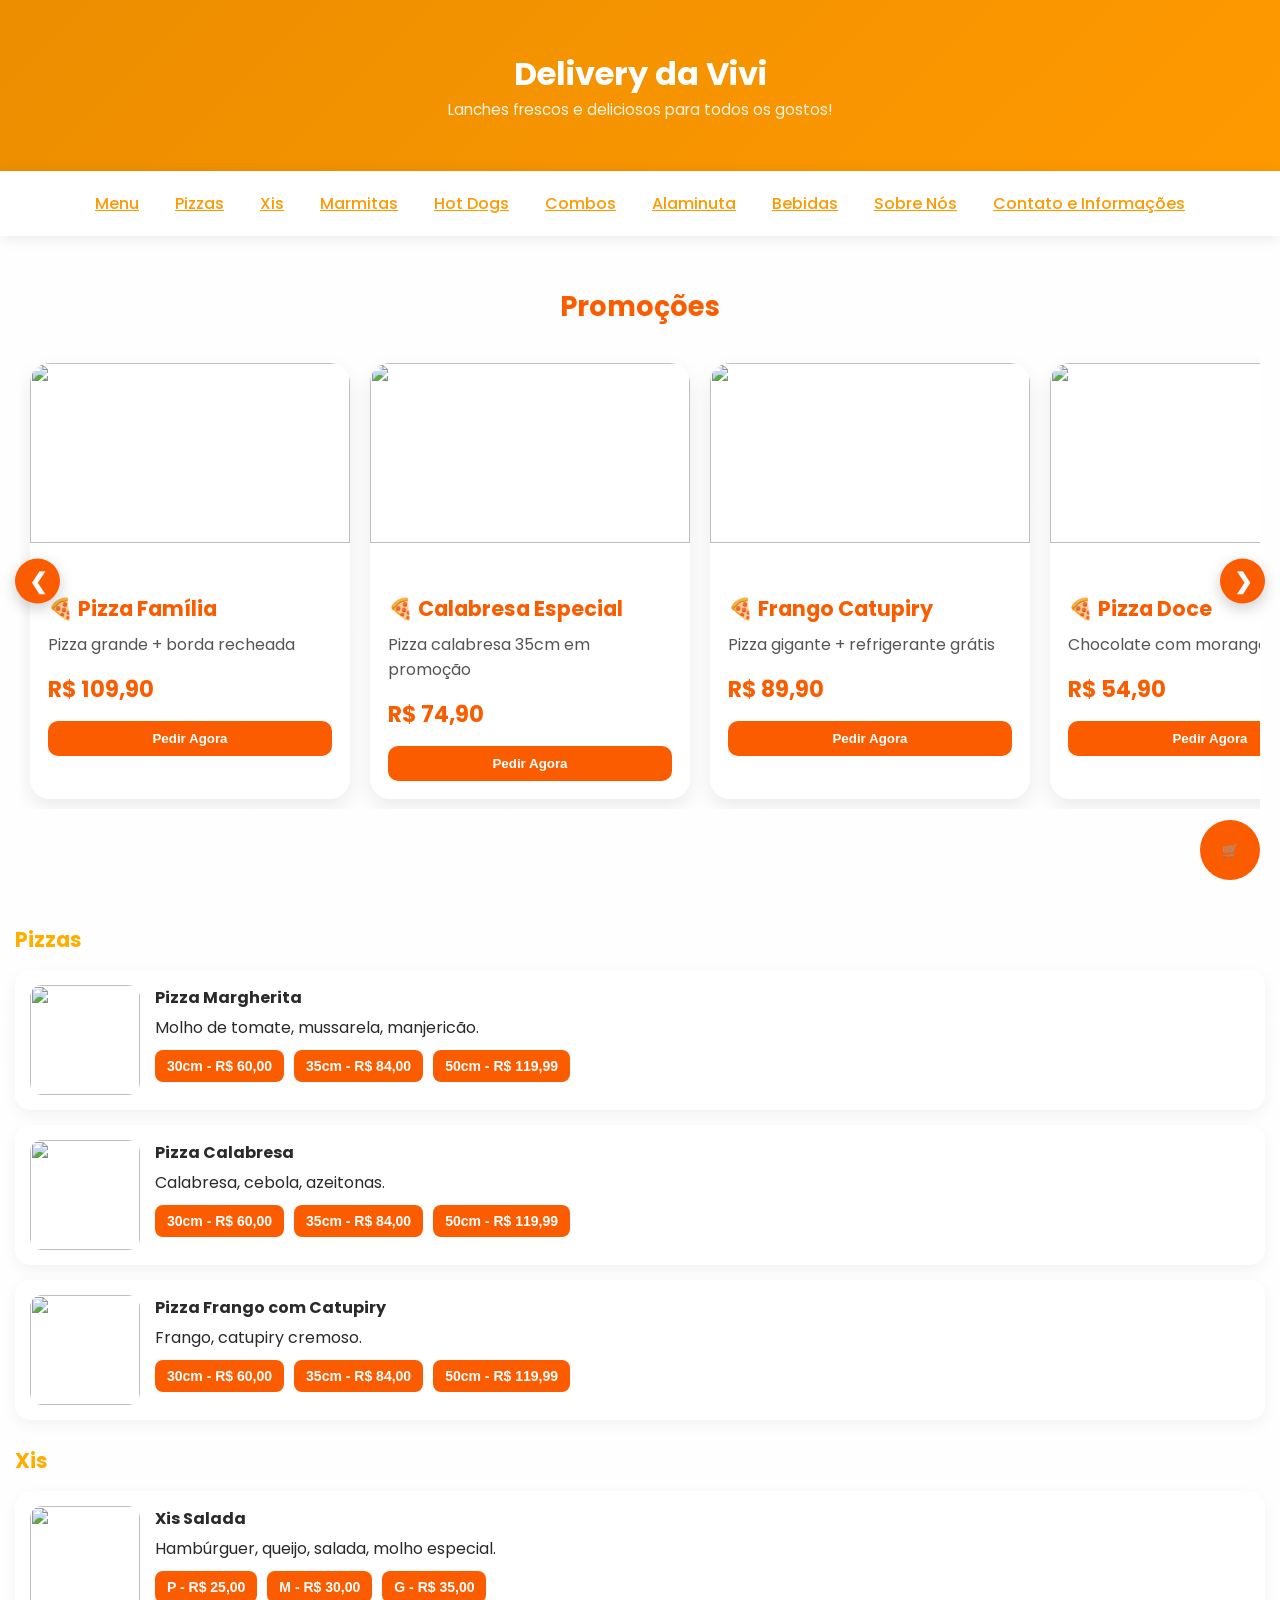
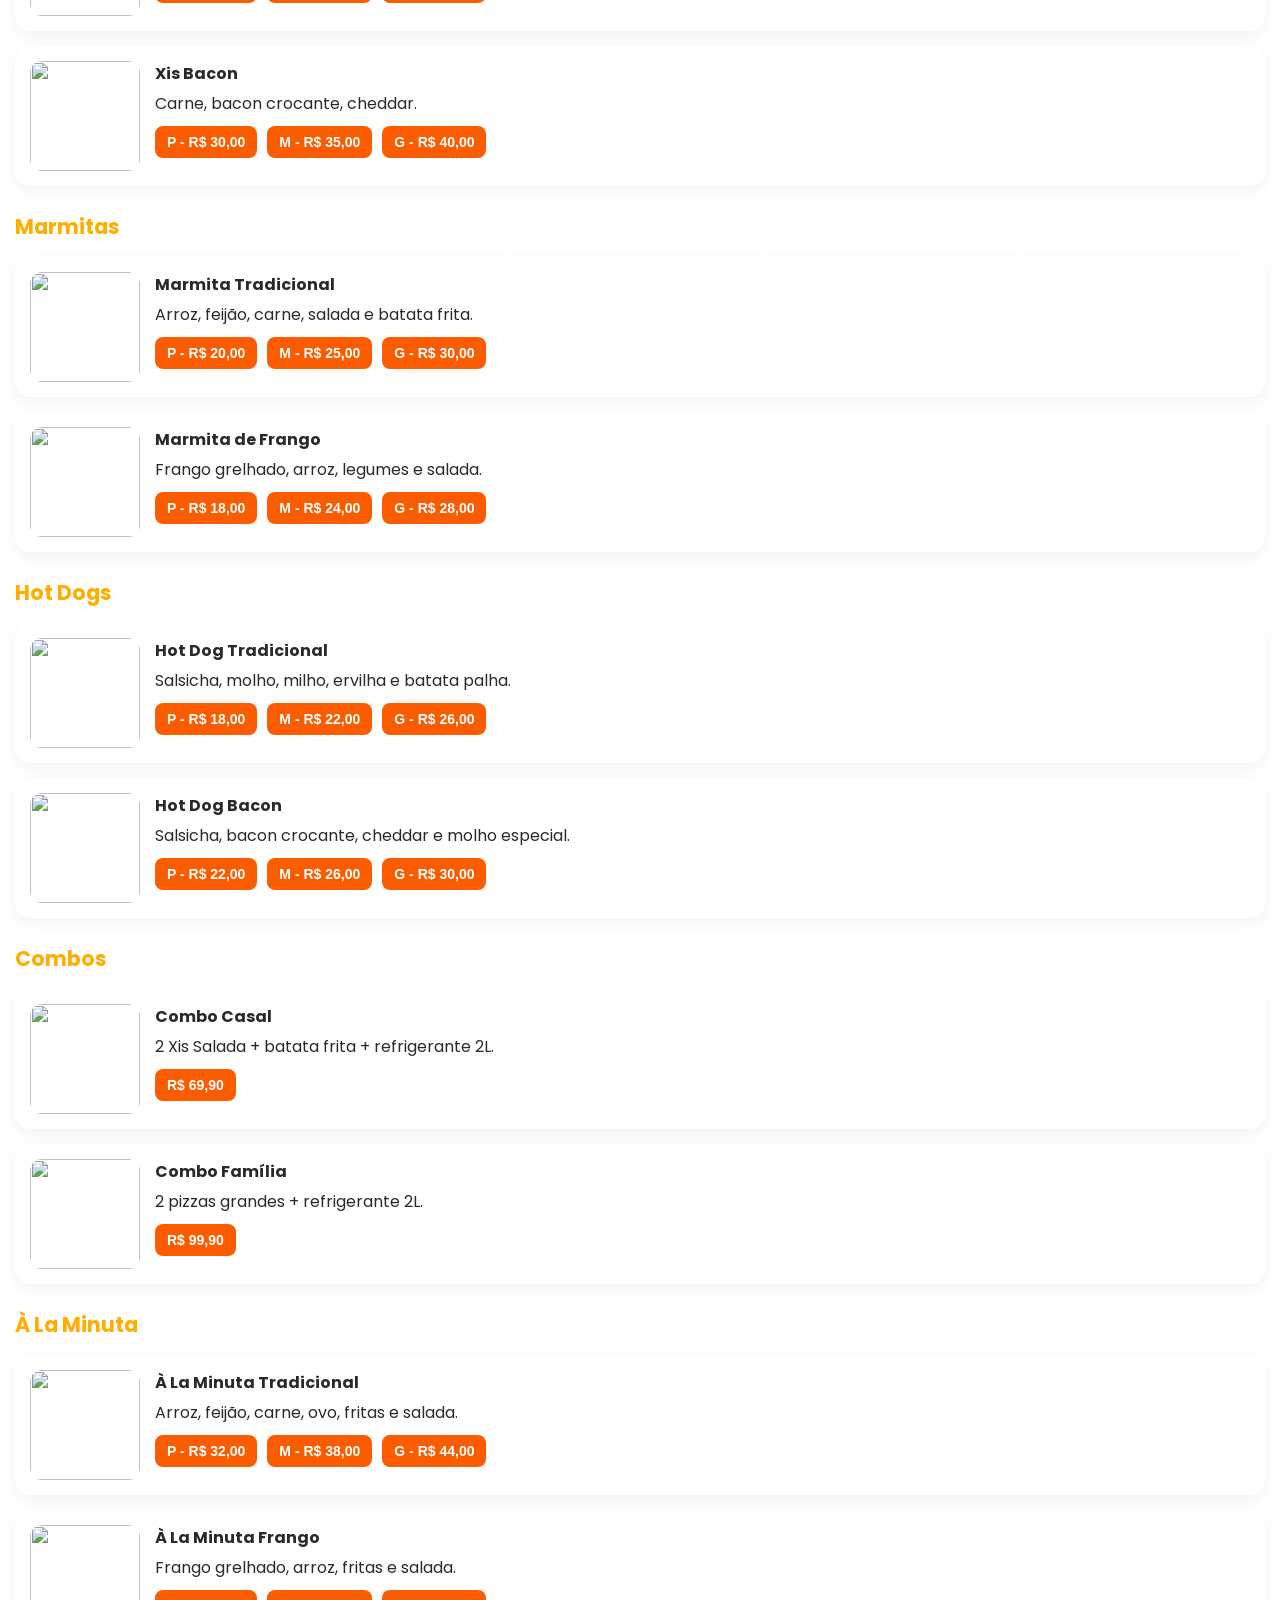
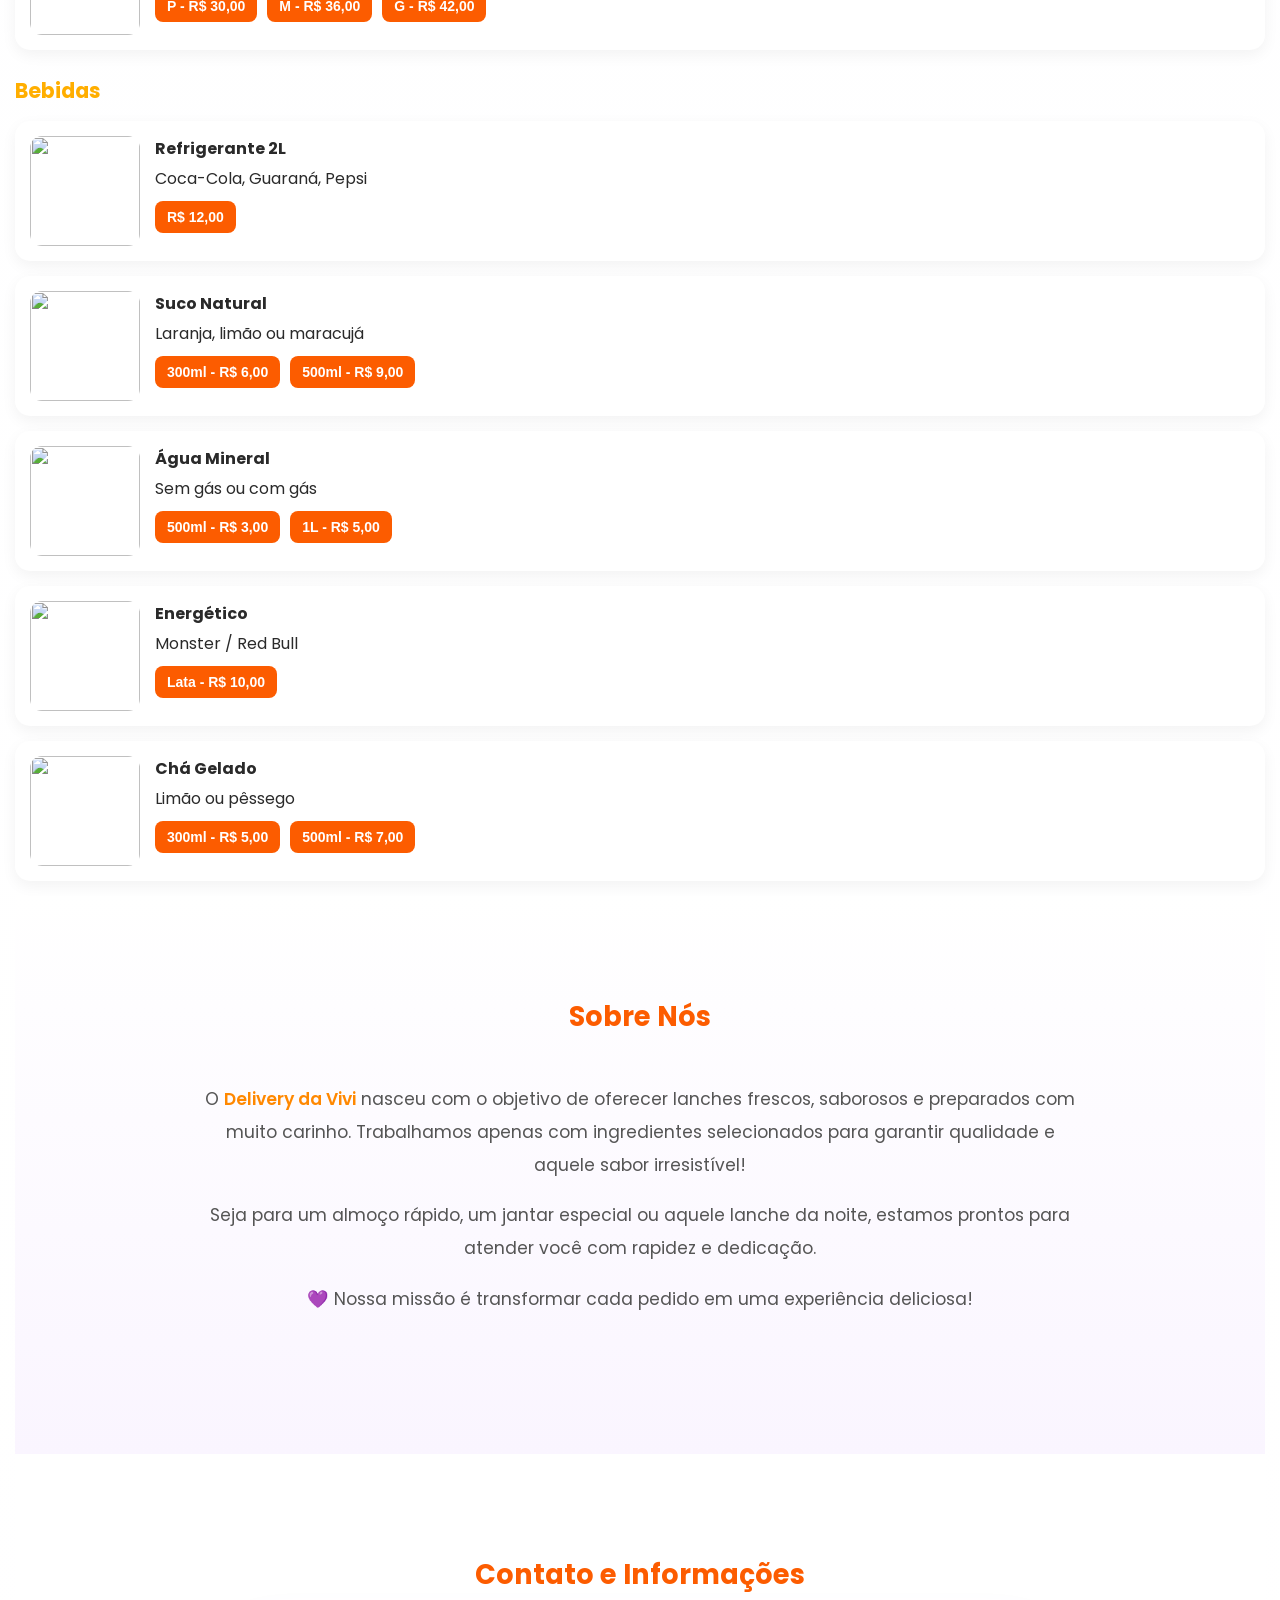
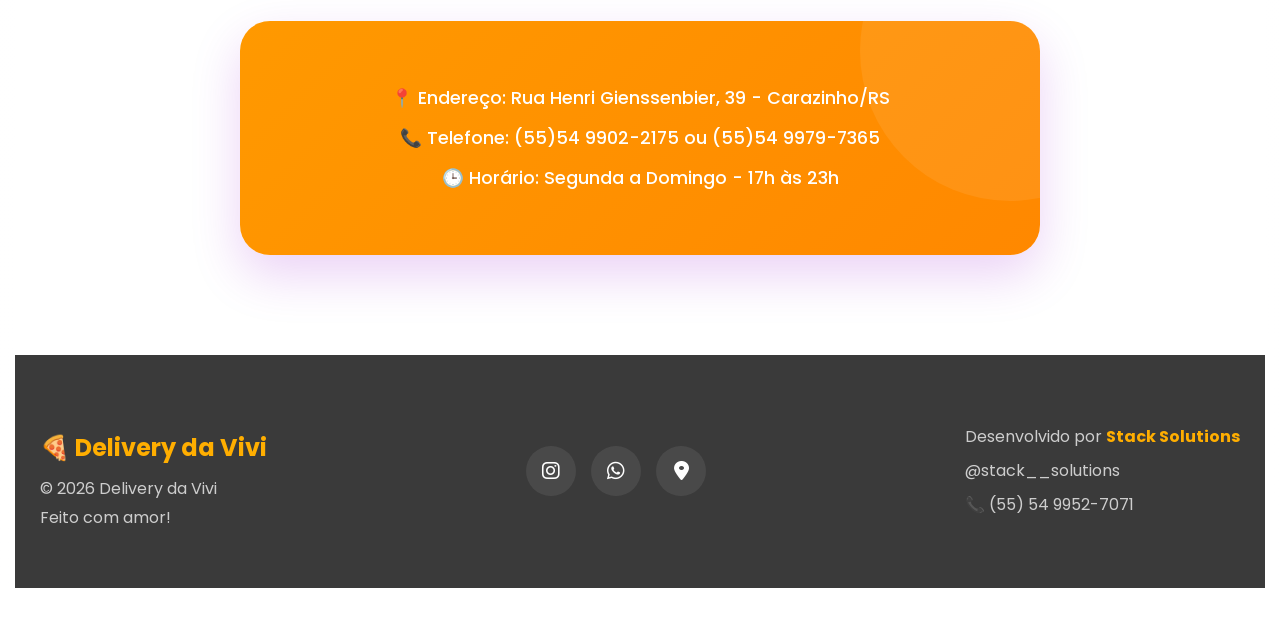
==== commit f467d7ef: "teste preços" ====
--- a/index.html
+++ b/index.html
@@ -79,9 +79,9 @@
                         Pizza grande + borda recheada
                     </p>
 
-                    <span>R$ 100,90</span>
-
-                    <button onclick="addToCart('Pizza Família Promo', 100.90)">
+                    <span>R$ 109,90</span>
+
+                    <button onclick="addToCart('Pizza Família Promo', 109.90)">
                         Pedir Agora
                     </button>
 
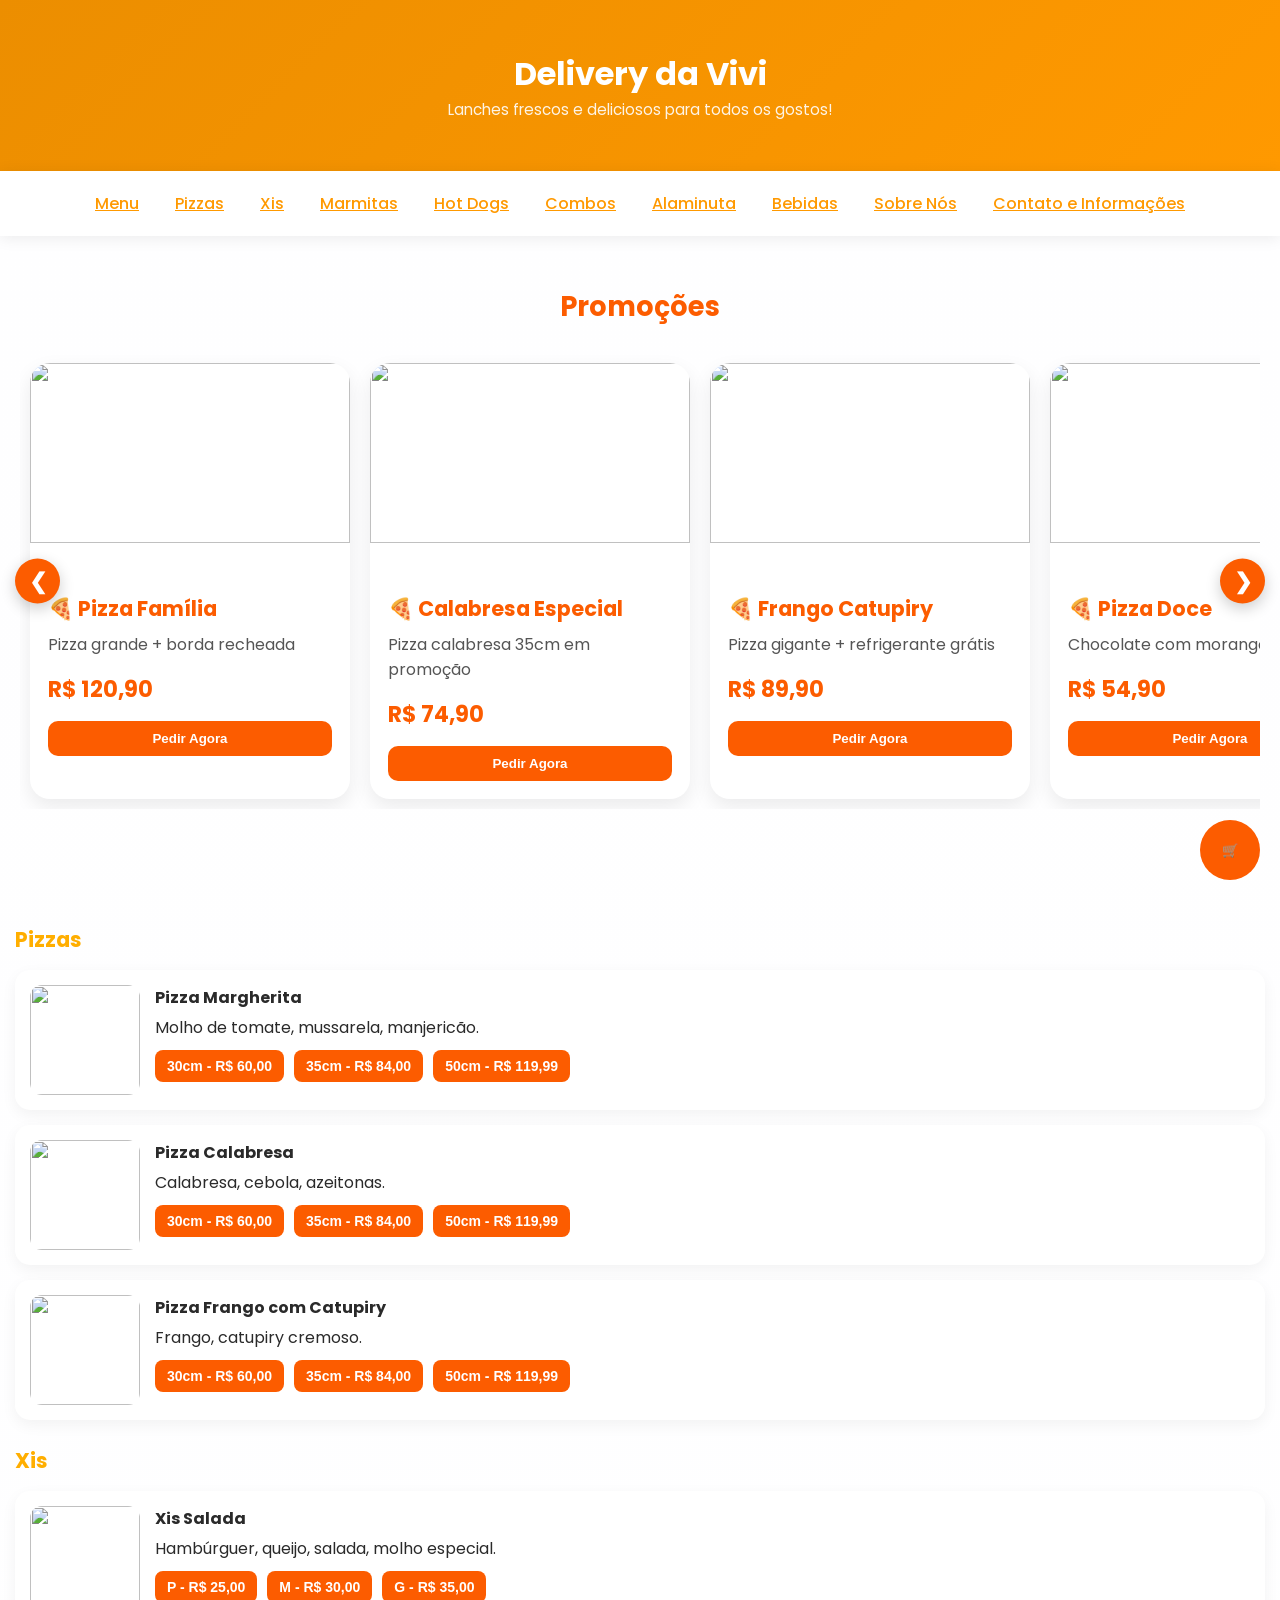
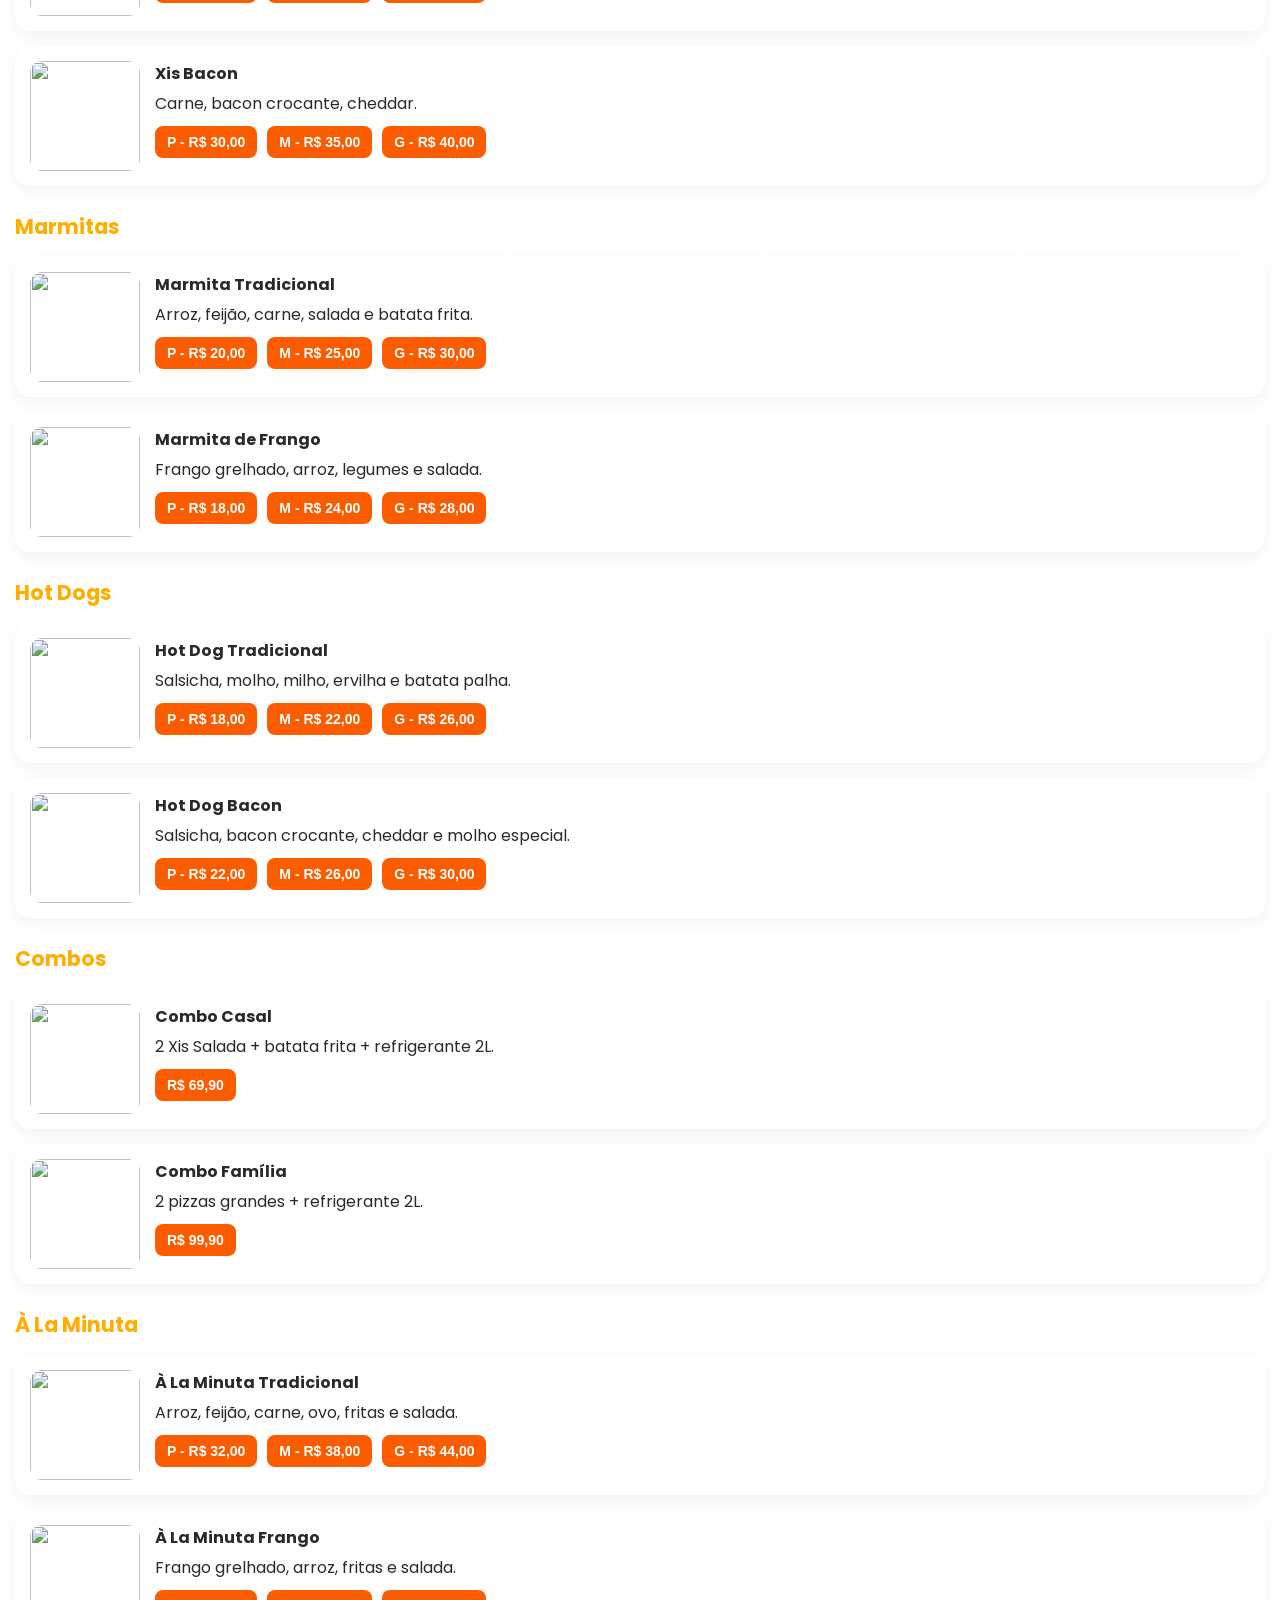
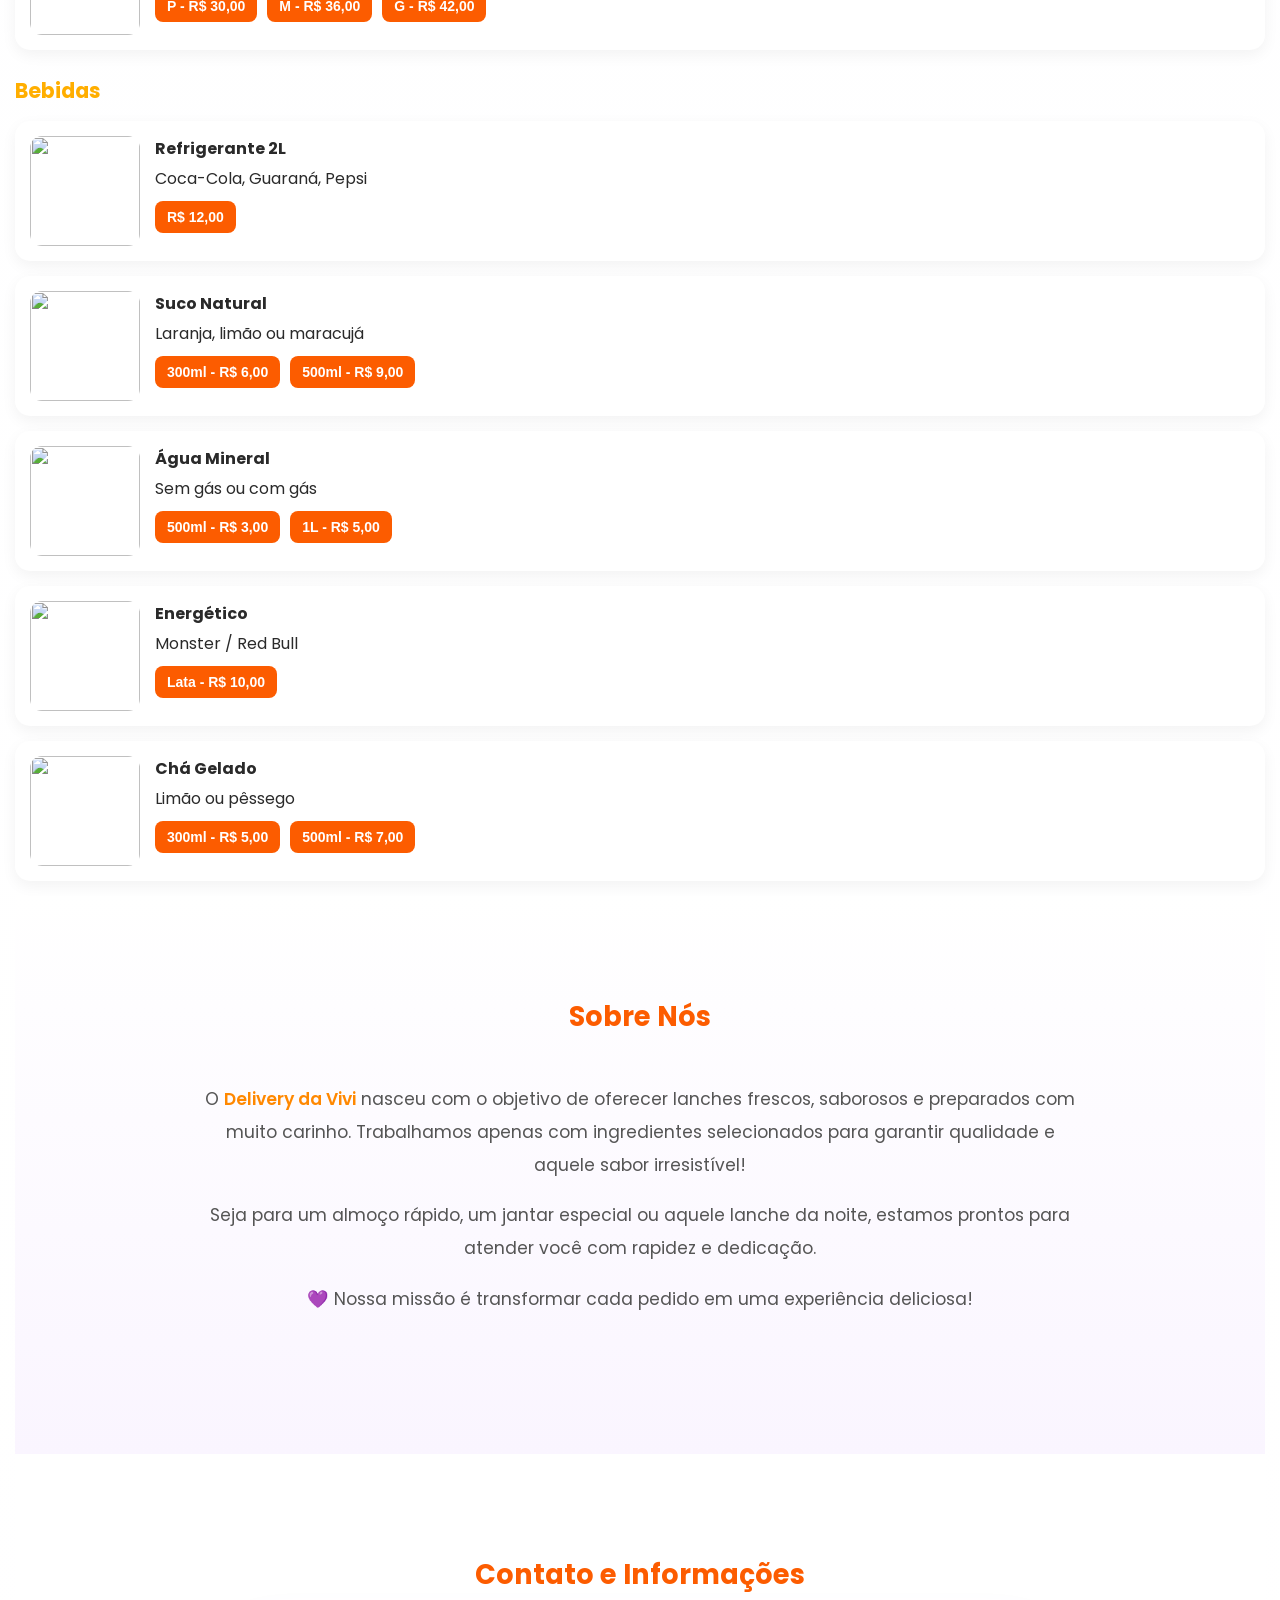
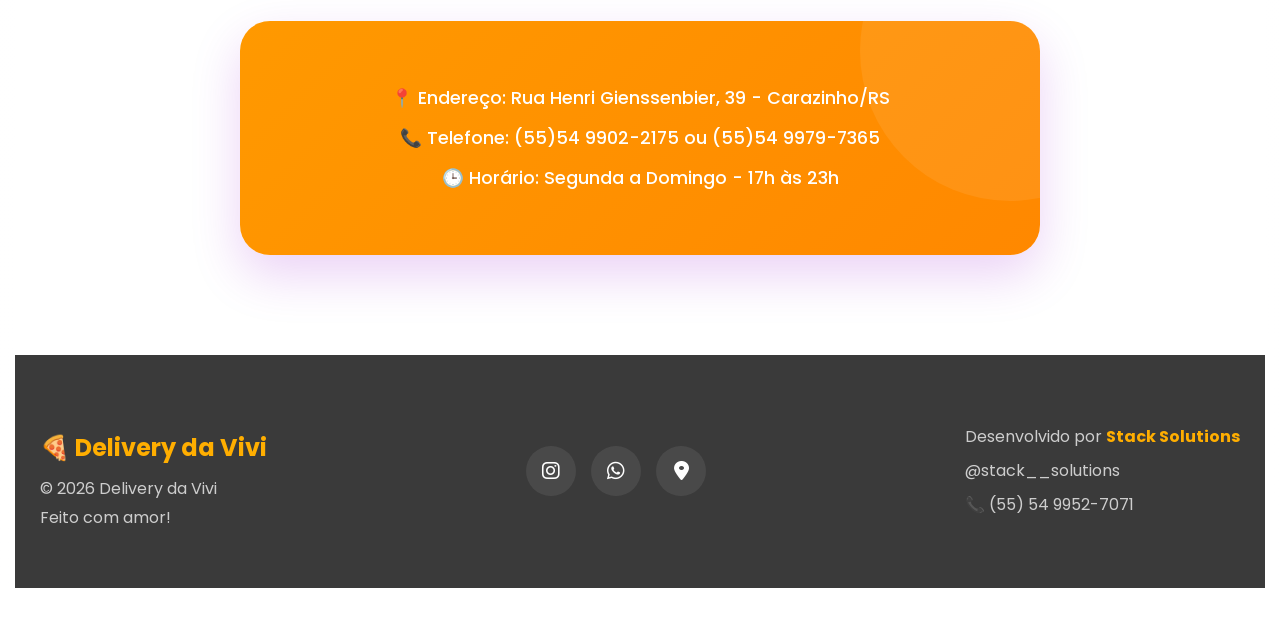
==== commit 9e708aa7: "preco" ====
--- a/index.html
+++ b/index.html
@@ -79,9 +79,9 @@
                         Pizza grande + borda recheada
                     </p>
 
-                    <span>R$ 109,90</span>
-
-                    <button onclick="addToCart('Pizza Família Promo', 109.90)">
+                    <span>R$ 120,90</span>
+
+                    <button onclick="addToCart('Pizza Família Promo', 120.90)">
                         Pedir Agora
                     </button>
 
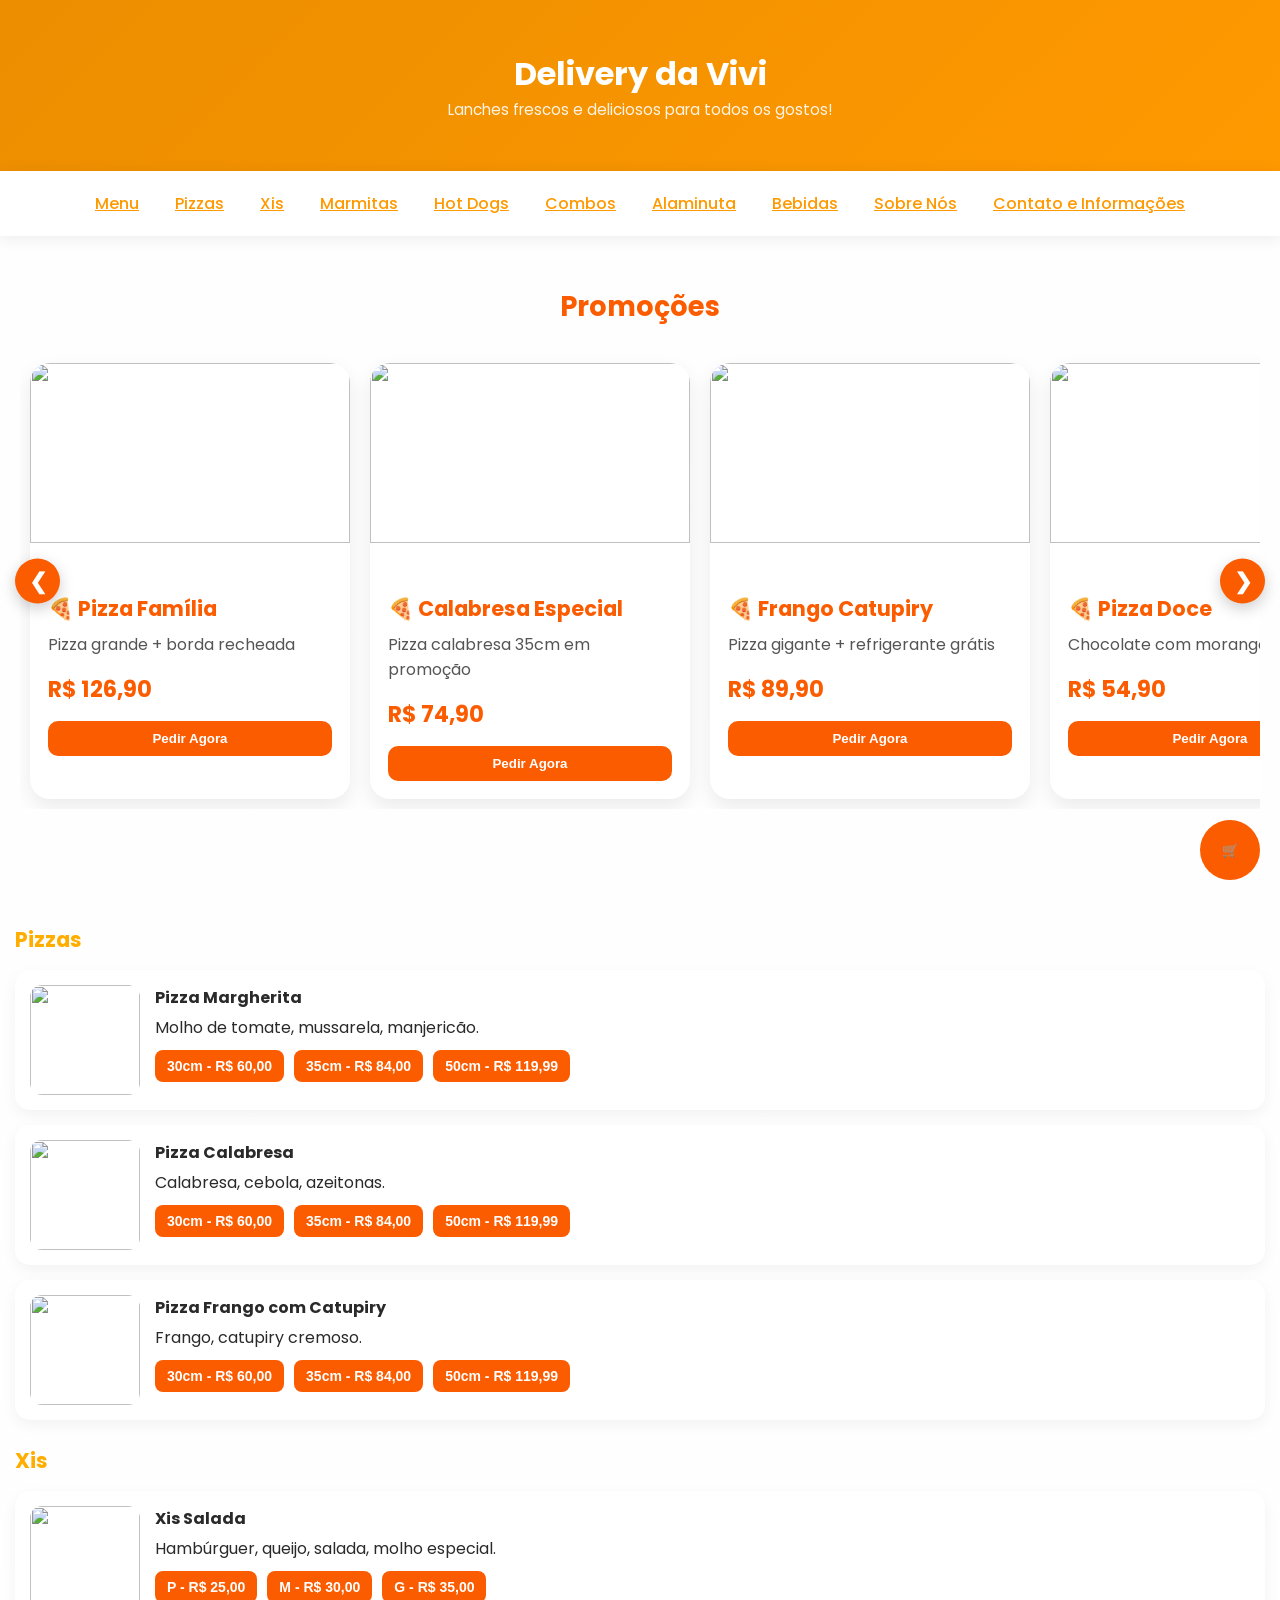
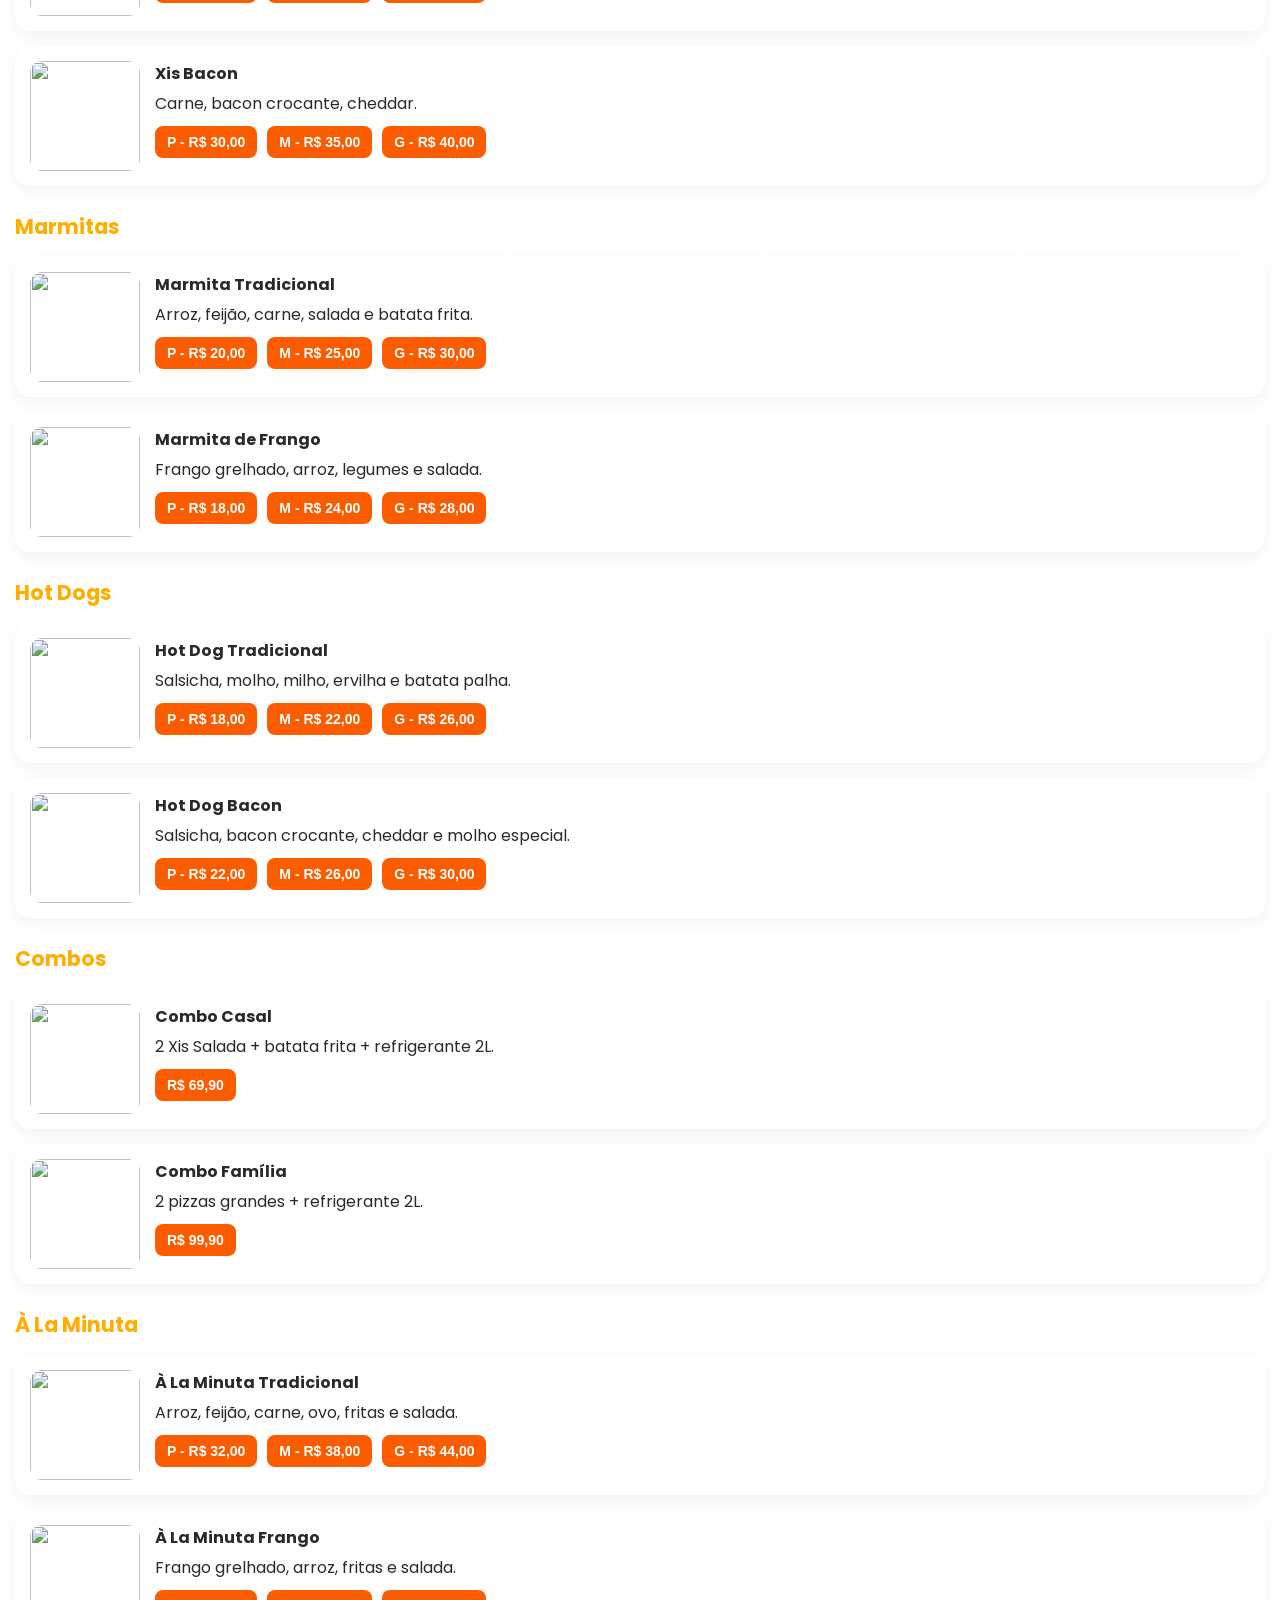
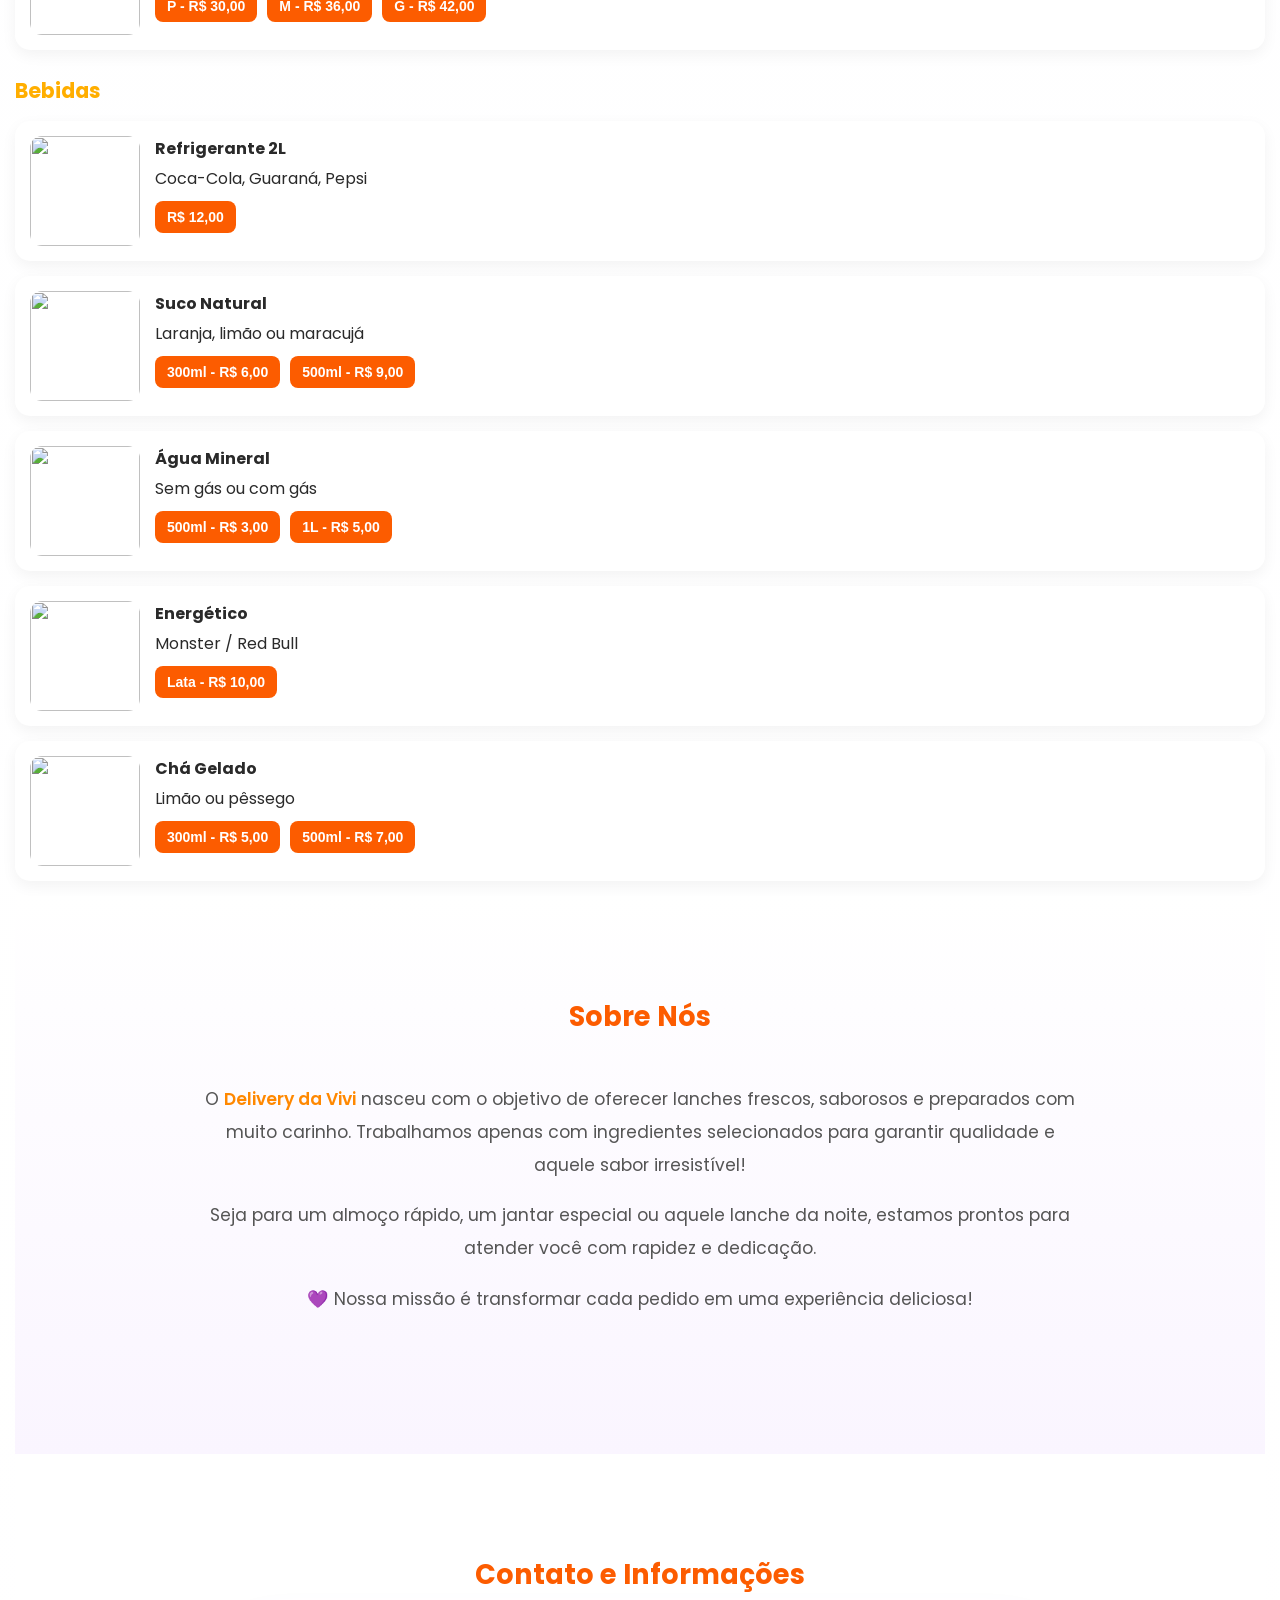
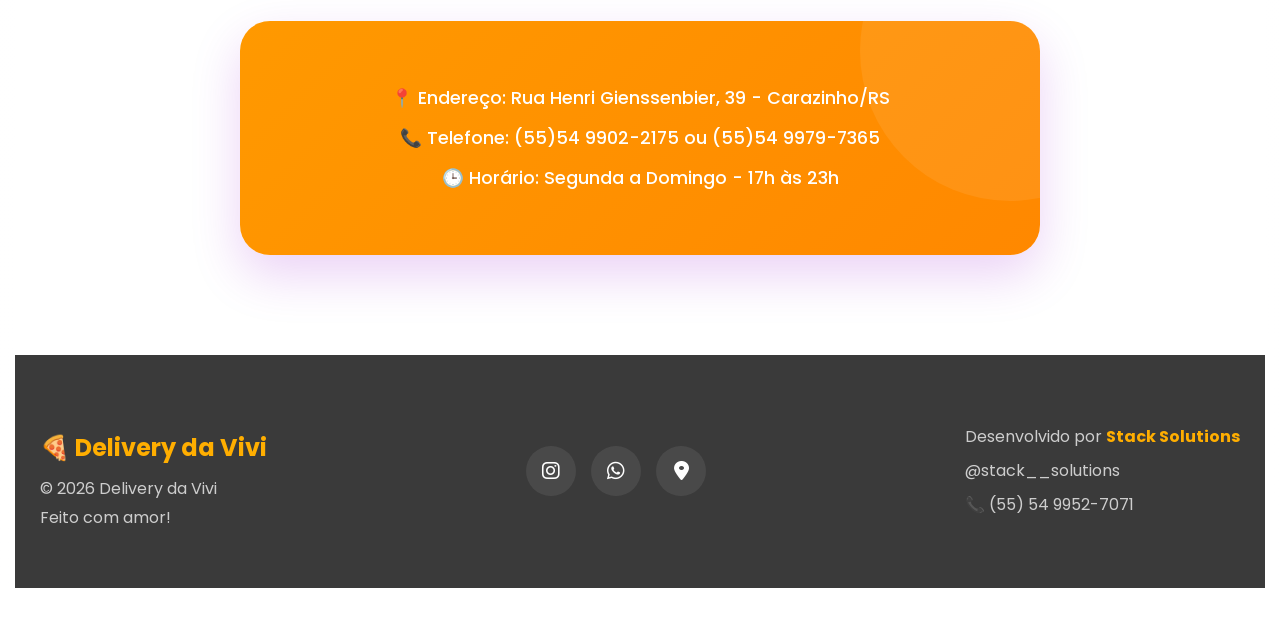
==== commit 569905e1: "rp publico" ====
--- a/index.html
+++ b/index.html
@@ -79,9 +79,9 @@
                         Pizza grande + borda recheada
                     </p>
 
-                    <span>R$ 120,90</span>
-
-                    <button onclick="addToCart('Pizza Família Promo', 120.90)">
+                    <span>R$ 126,90</span>
+
+                    <button onclick="addToCart('Pizza Família Promo', 126.90)">
                         Pedir Agora
                     </button>
 
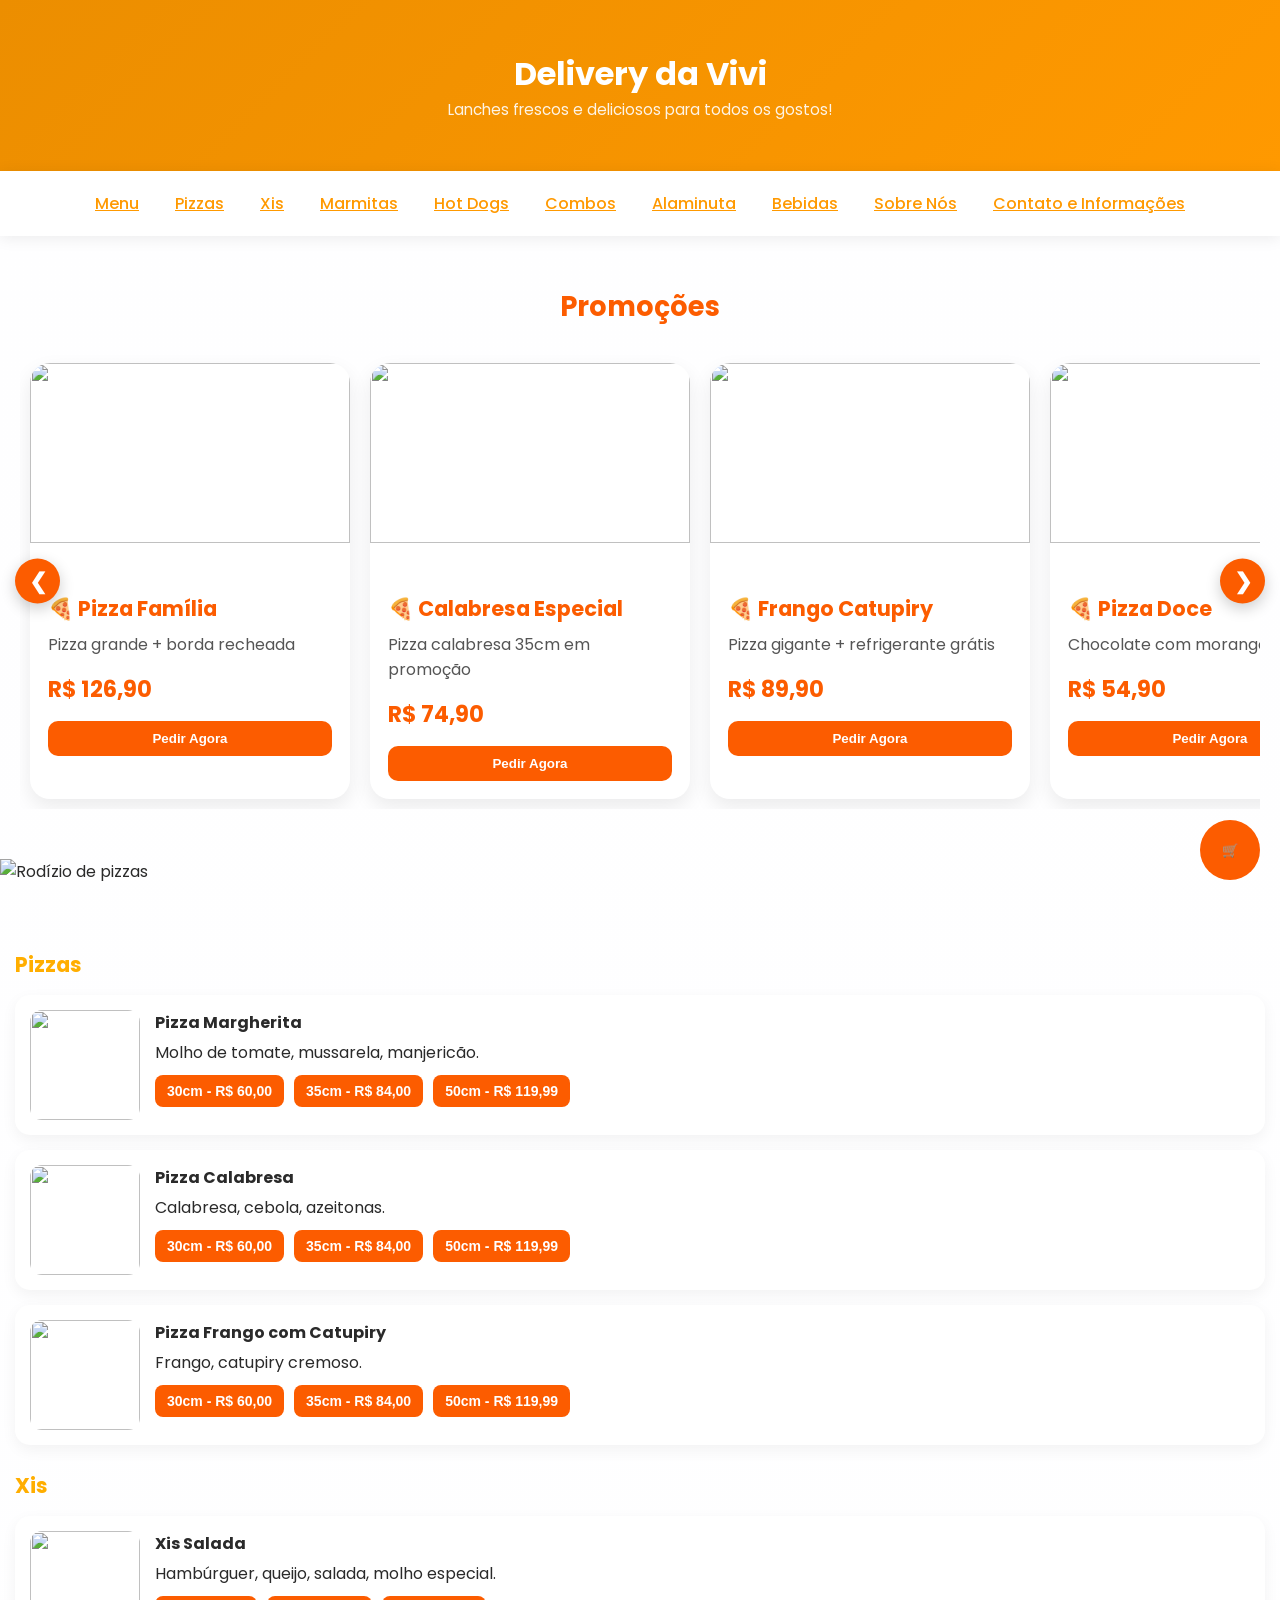
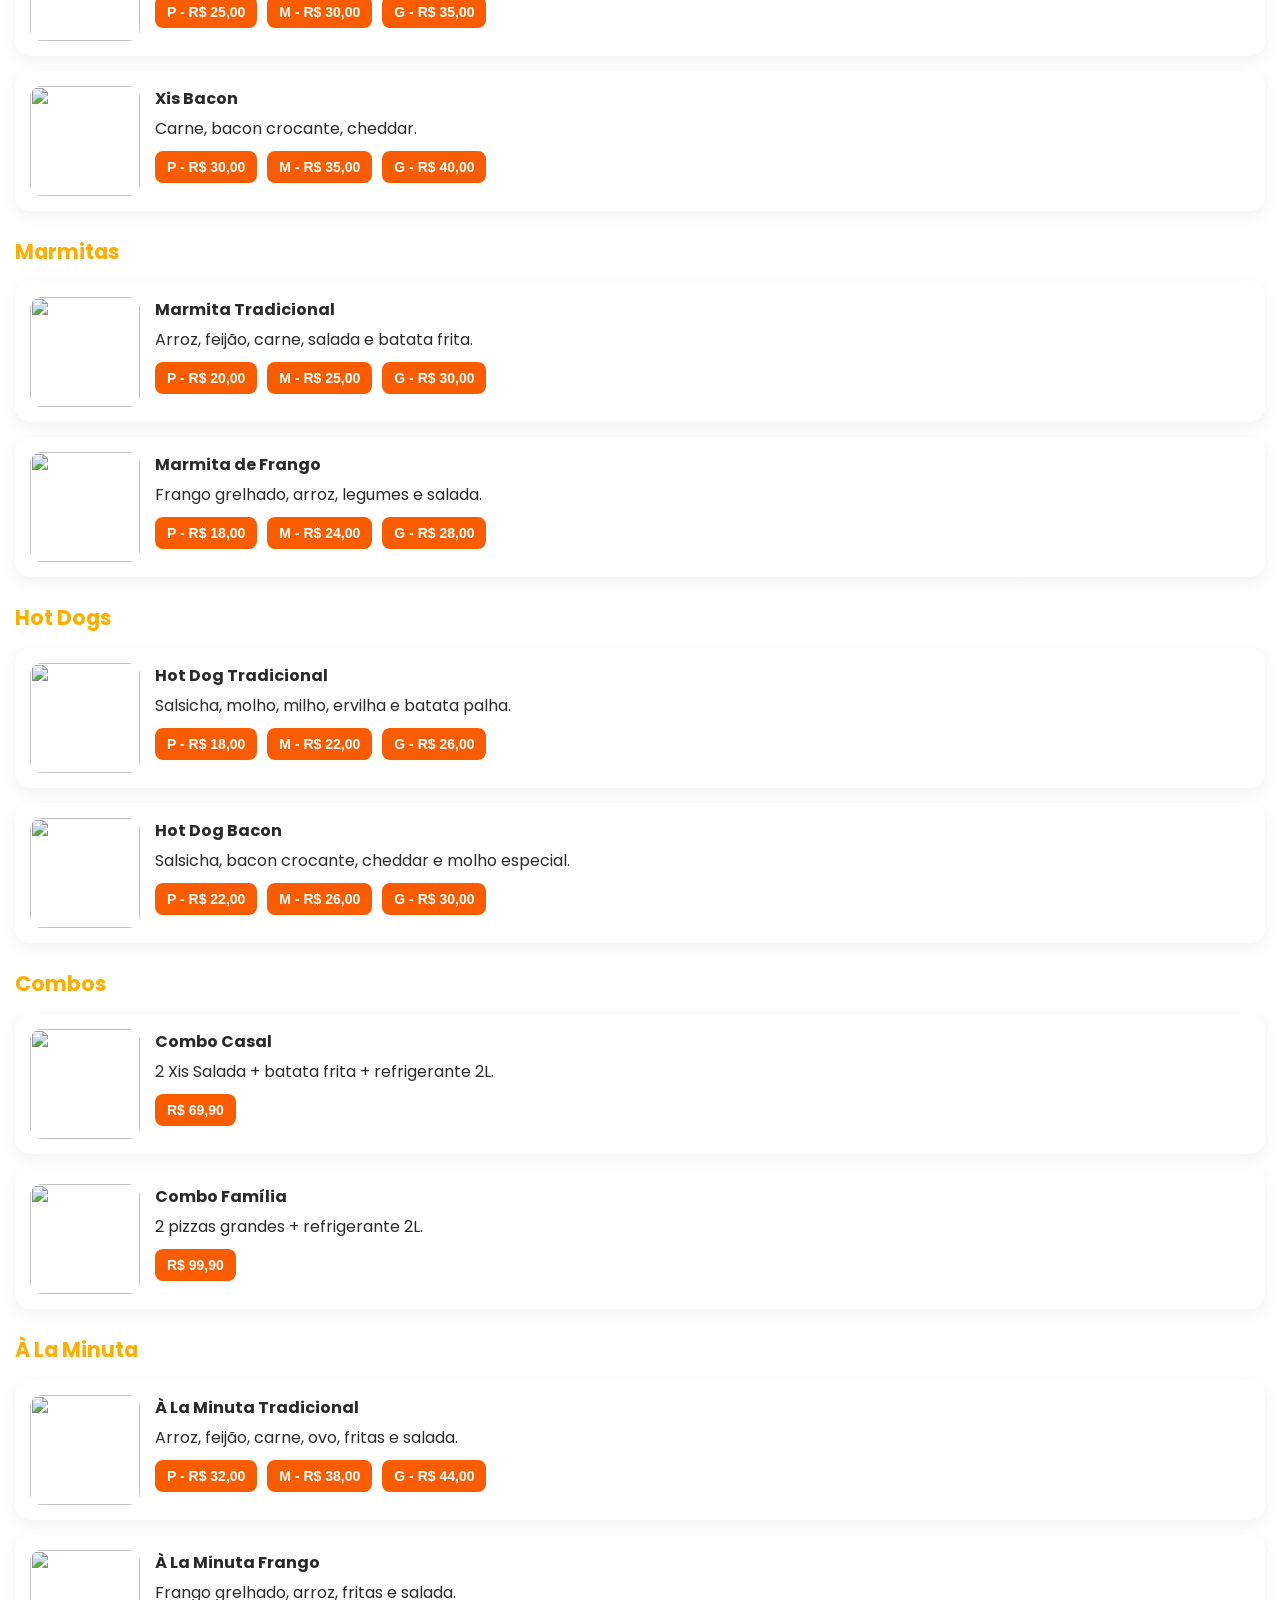
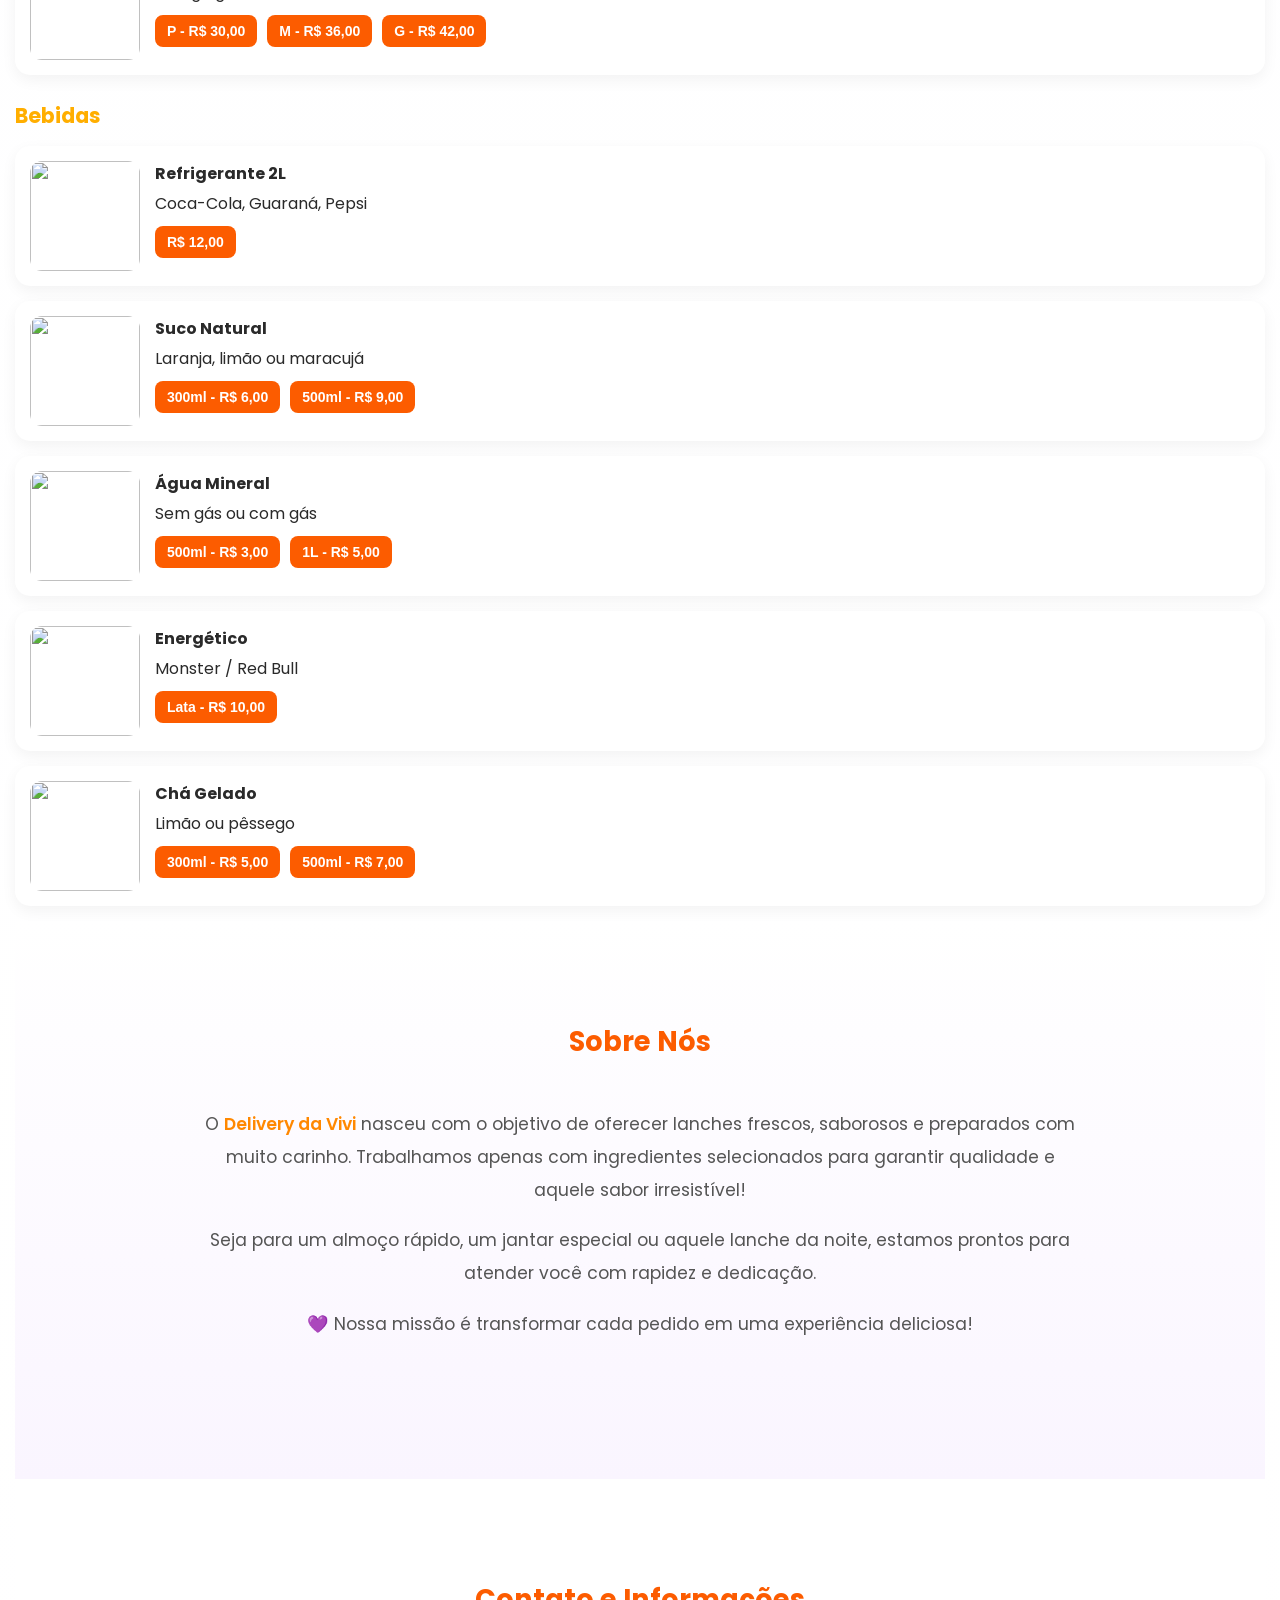
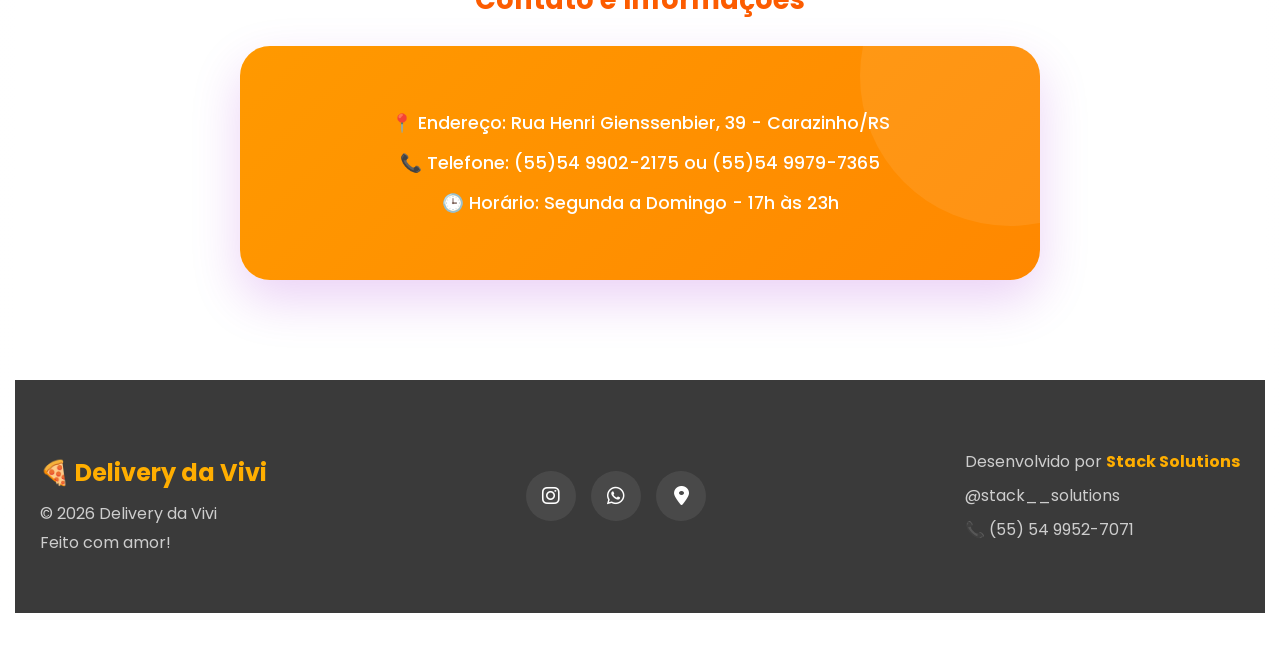
==== commit 96087bdf: "imagem rodizio" ====
--- a/index.html
+++ b/index.html
@@ -306,6 +306,9 @@
 
 </section>
 
+<img src="img/rodizio.jpg" alt="Rodízio de pizzas">
+
+
 </section>
 </section>
     <main>
--- a/style.css
+++ b/style.css
@@ -505,6 +505,20 @@
     color:#ff8800;
 
     font-weight:600;
+}
+
+.produto-img {
+    width: 100%;
+    max-width: 400px;
+    height: auto;
+    border-radius: 15px;
+    box-shadow: 0 6px 18px rgba(0, 0, 0, 0.25);
+    transition: transform 0.3s ease;
+    display: block;
+}
+
+.produto-img:hover {
+    transform: scale(1.03);
 }
 
 
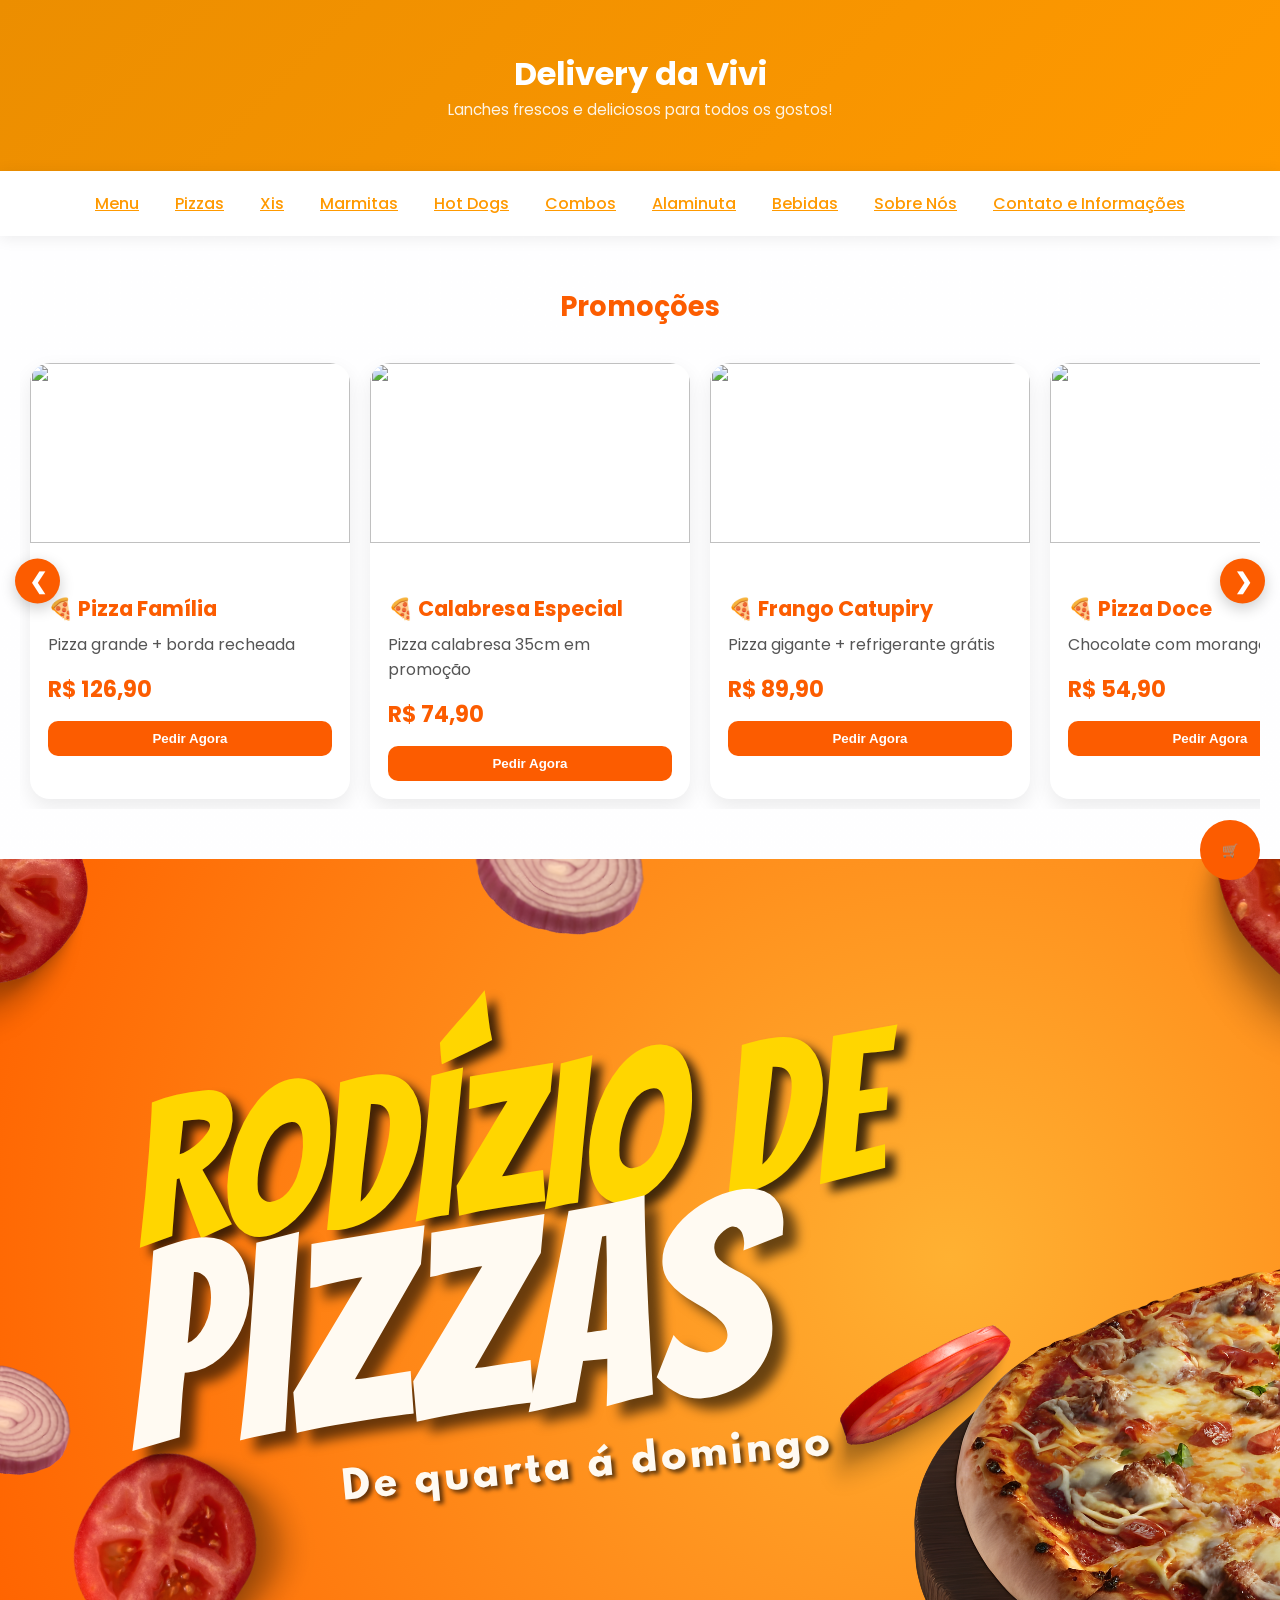
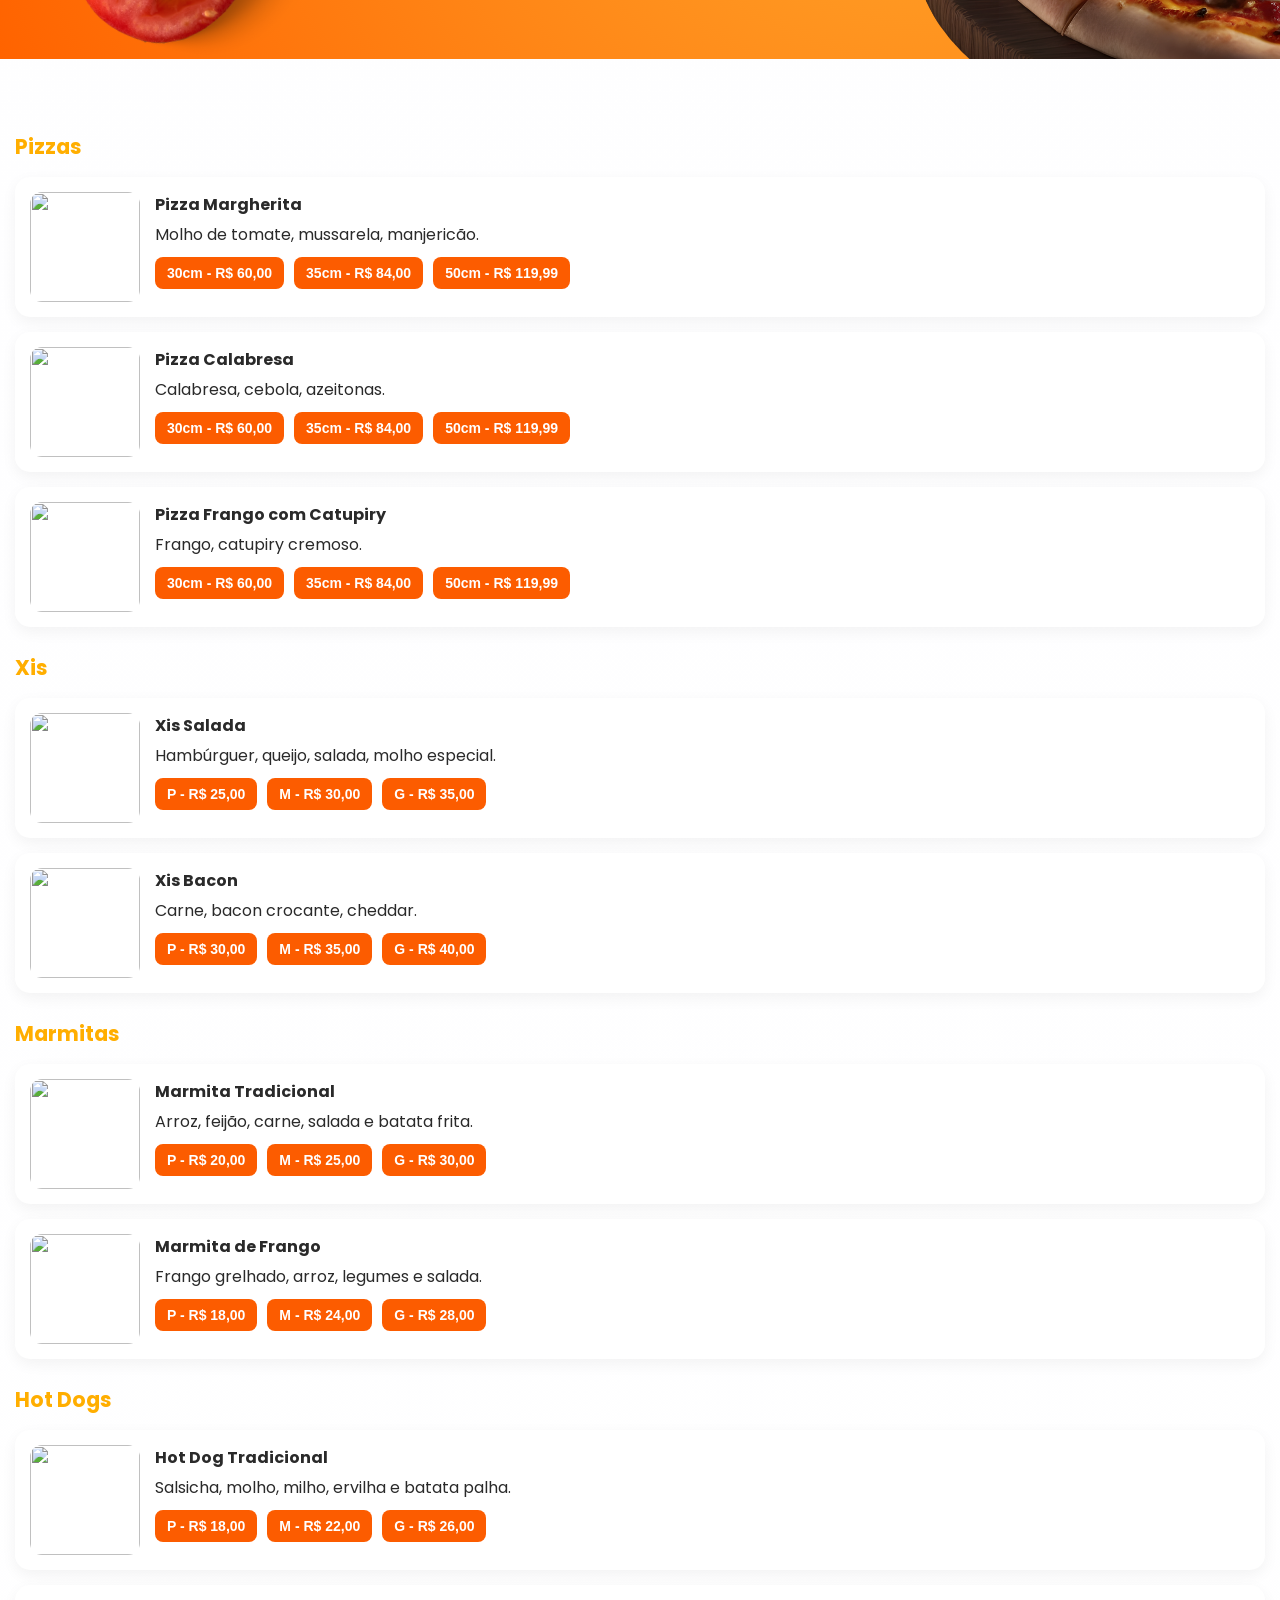
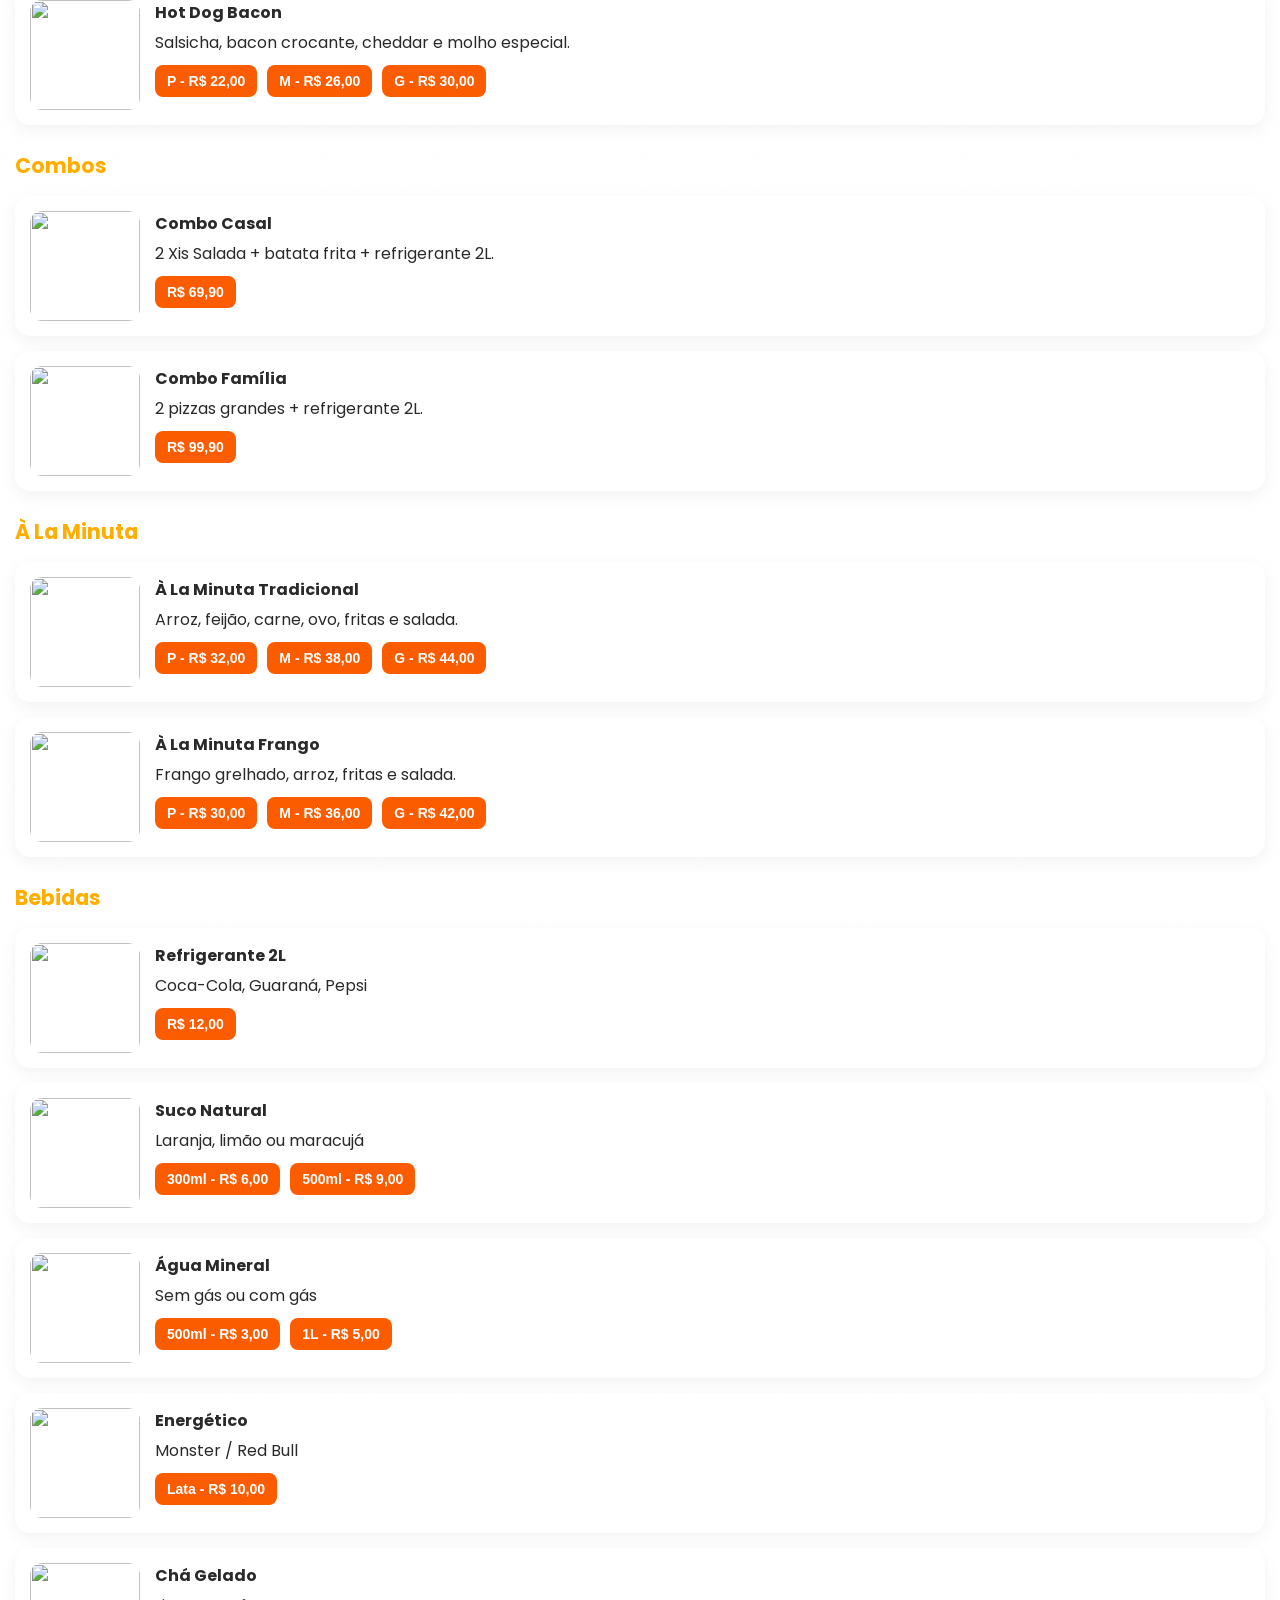
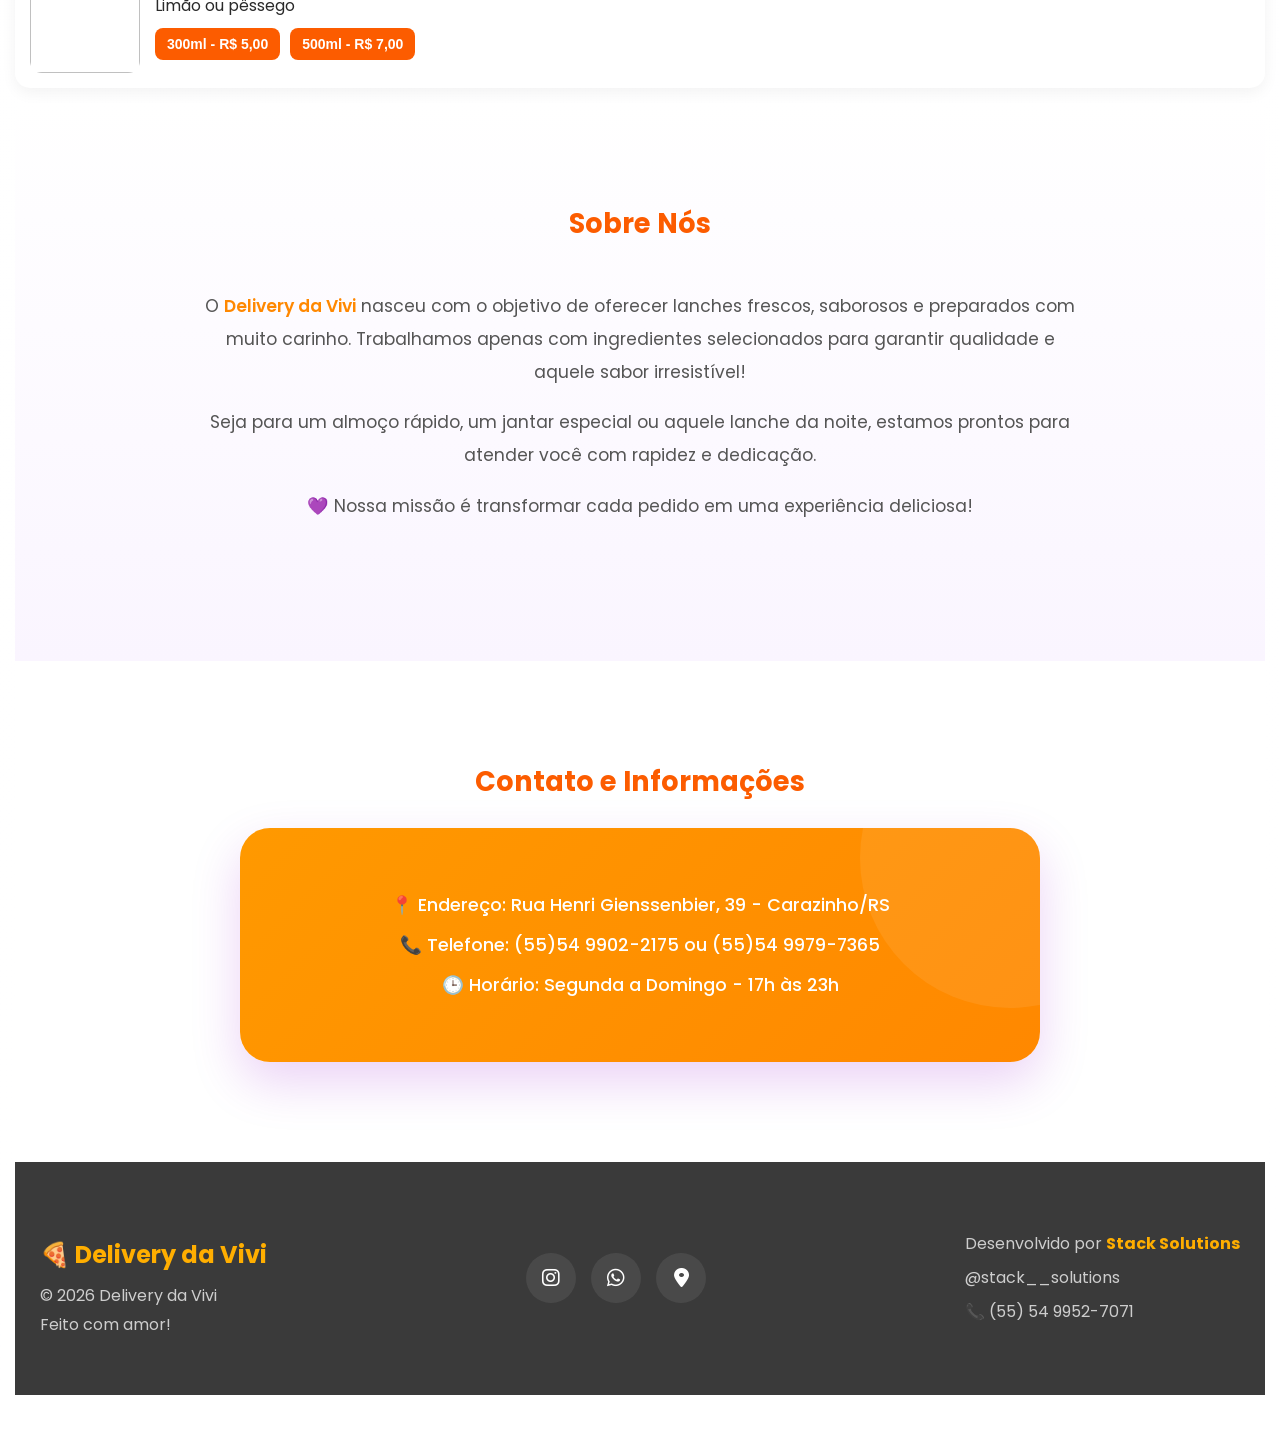
==== commit 0dbaeffa: "rodizio imagem" ====
--- a/index.html
+++ b/index.html
@@ -306,7 +306,7 @@
 
 </section>
 
-<img src="img/rodizio.jpg" alt="Rodízio de pizzas">
+<img src="img/rodizio.png" alt="Rodízio de pizzas">
 
 
 </section>
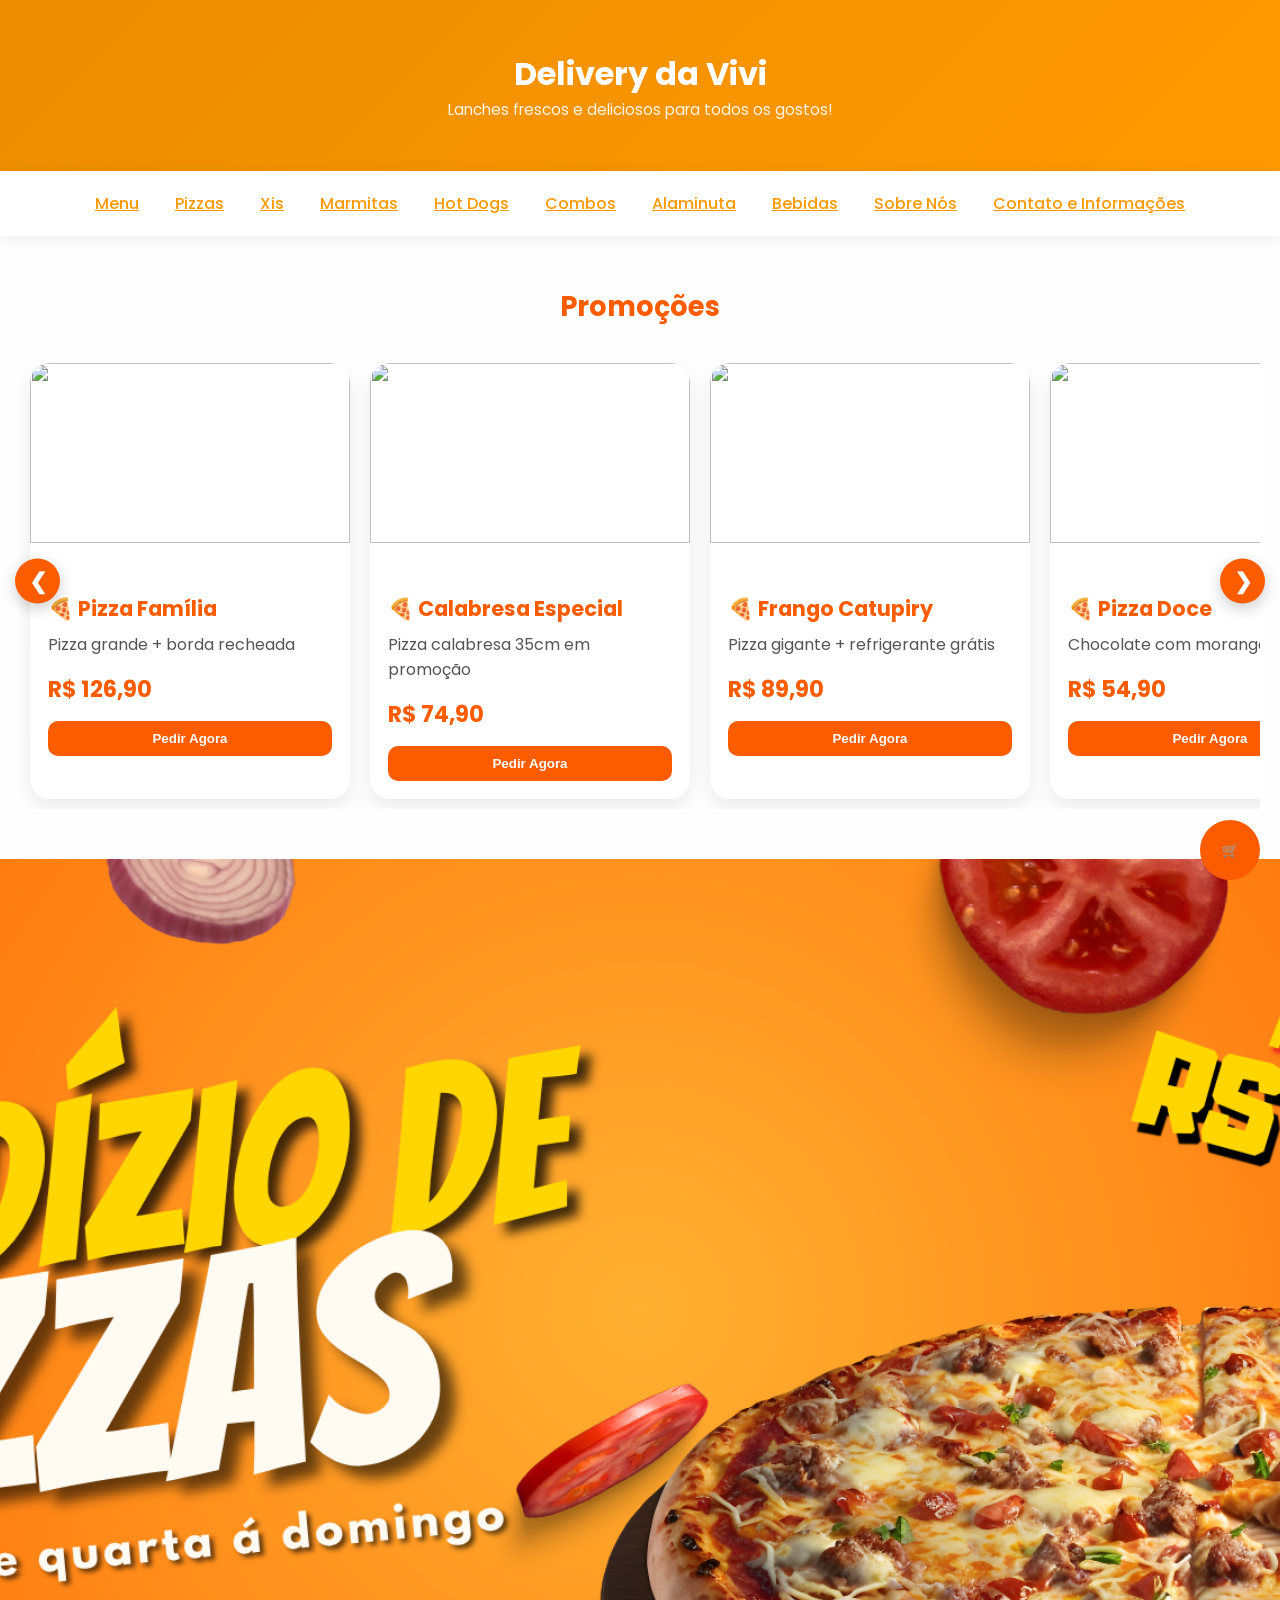
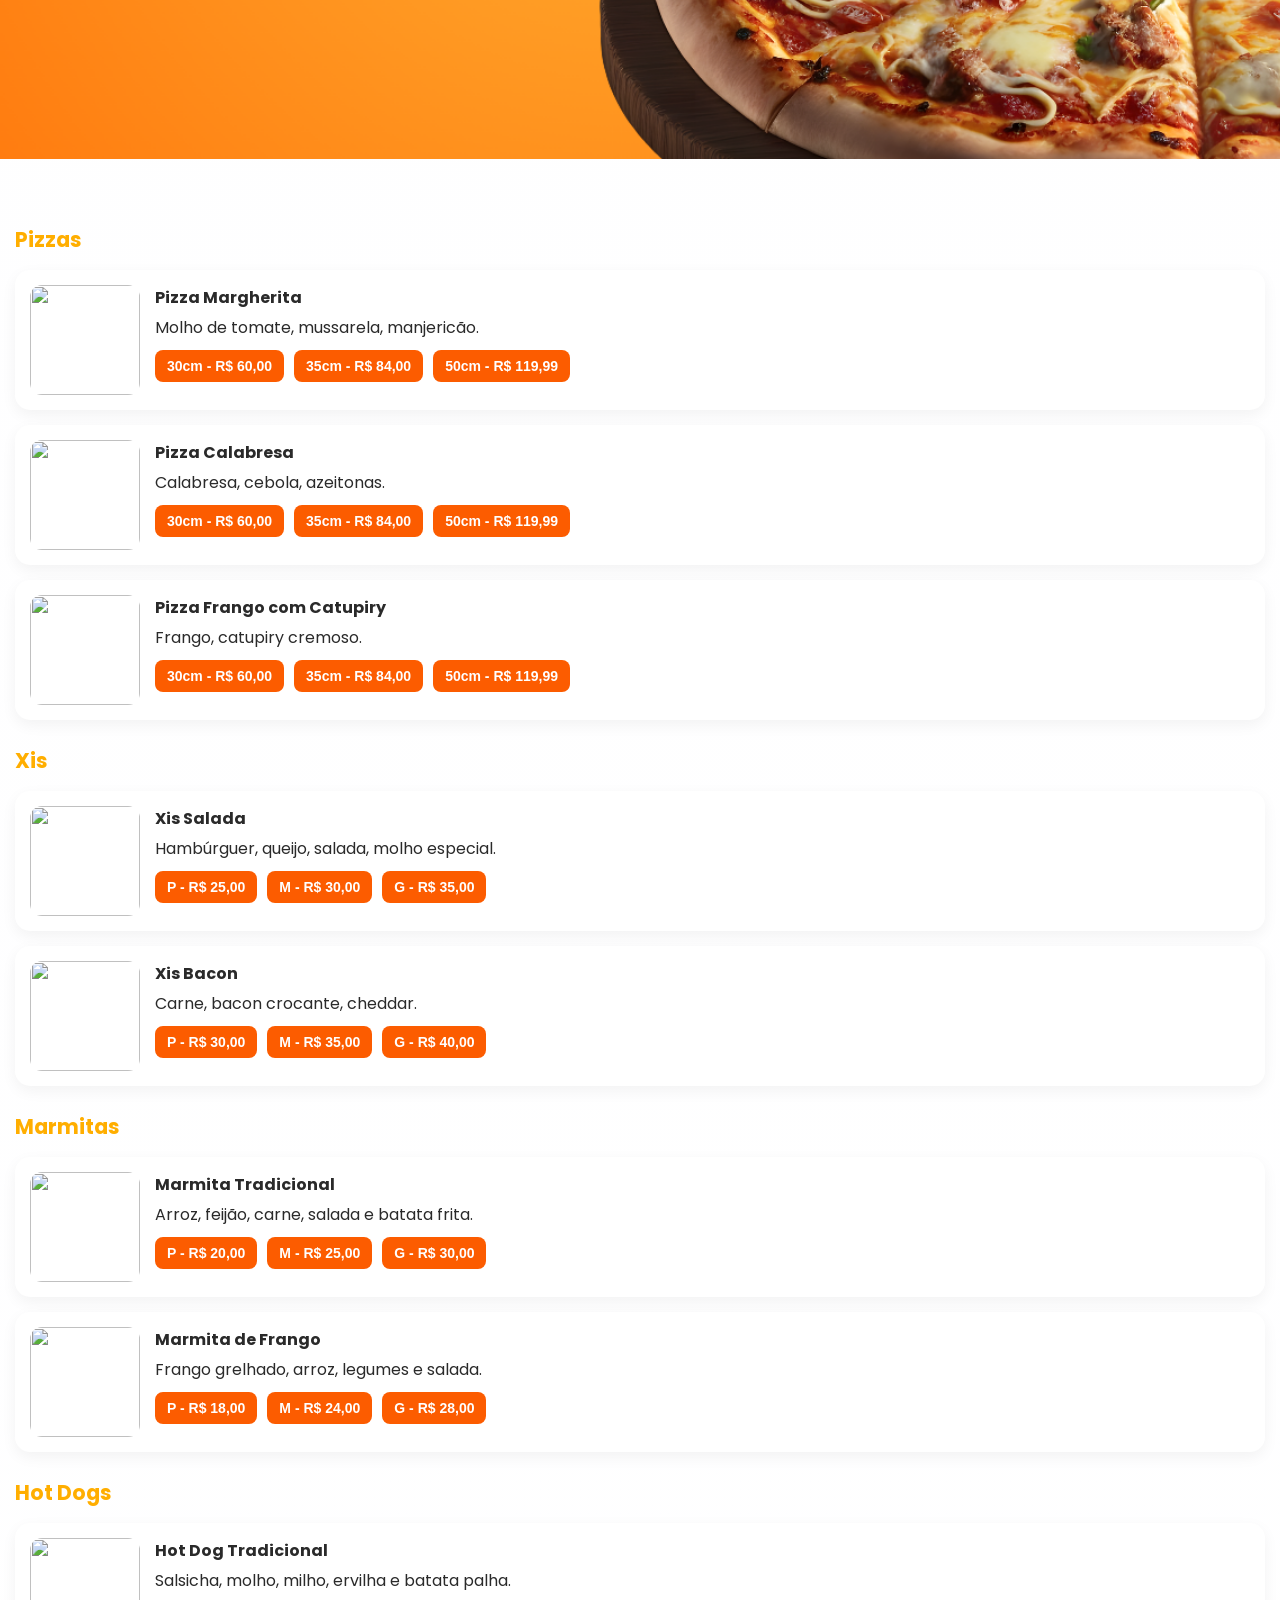
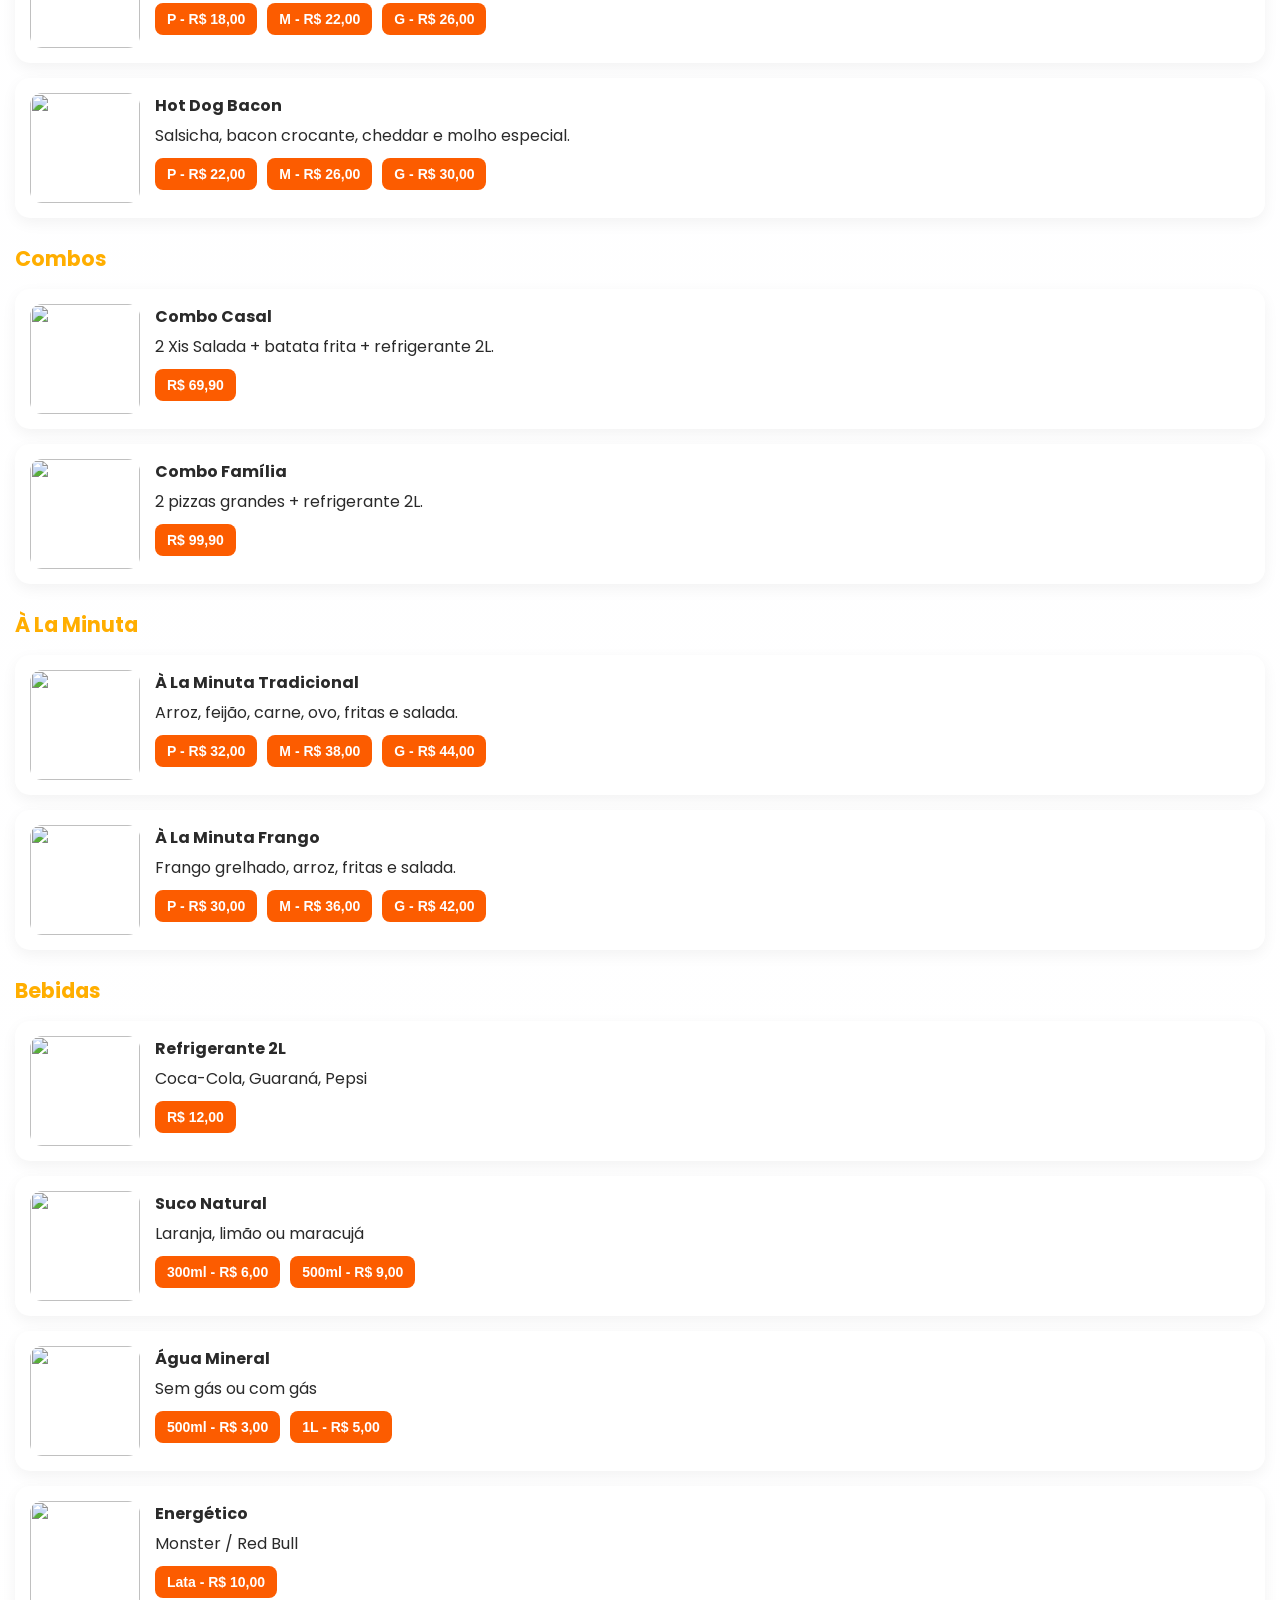
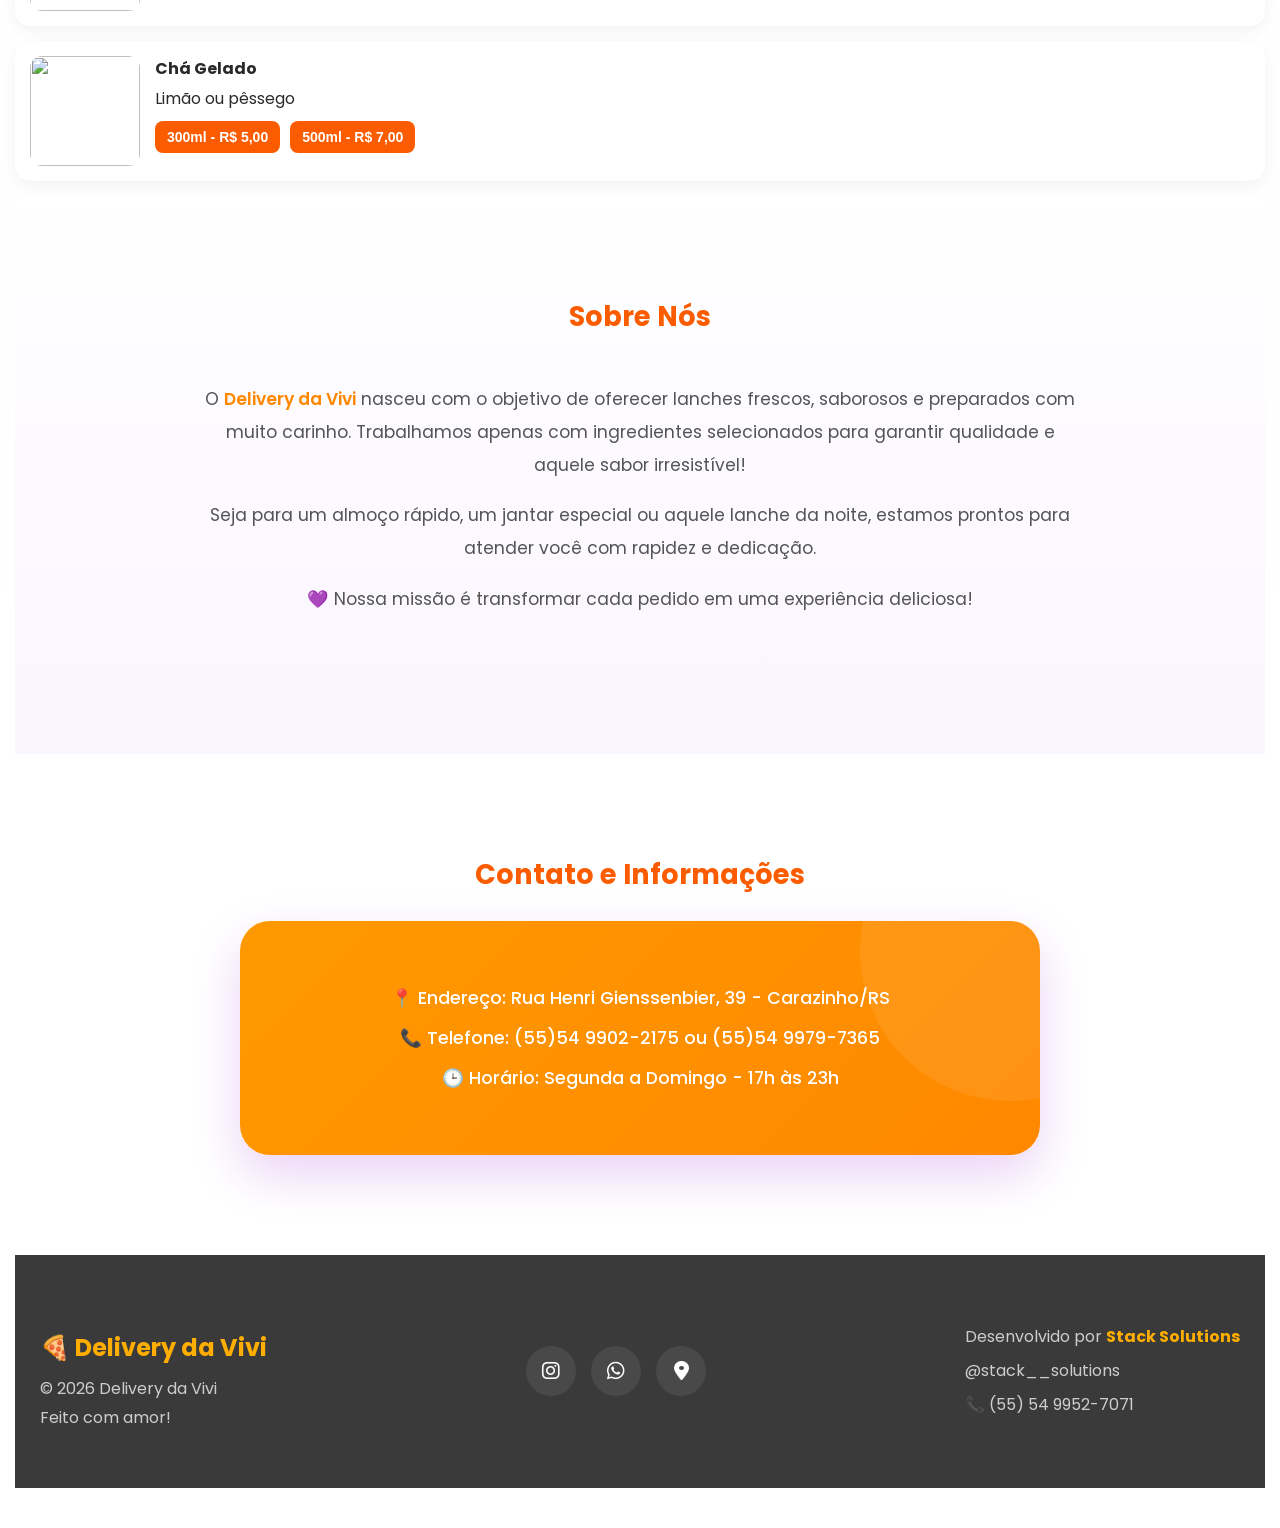
==== commit dbf285be: "teste imagem" ====
--- a/index.html
+++ b/index.html
@@ -306,7 +306,7 @@
 
 </section>
 
-<img src="img/rodizio.png" alt="Rodízio de pizzas">
+<img src="img/rodizio.png" class="produto-img">
 
 
 </section>
--- a/style.css
+++ b/style.css
@@ -508,18 +508,13 @@
 }
 
 .produto-img {
-    width: 100%;
-    max-width: 400px;
-    height: auto;
-    border-radius: 15px;
-    box-shadow: 0 6px 18px rgba(0, 0, 0, 0.25);
-    transition: transform 0.3s ease;
-    display: block;
-}
-
-.produto-img:hover {
-    transform: scale(1.03);
-}
+  width: 100vw;
+  height: 100vh;
+  object-fit: cover; /* faz preencher sem distorcer */
+  display: block;
+}
+
+
 
 
 /* =========================
